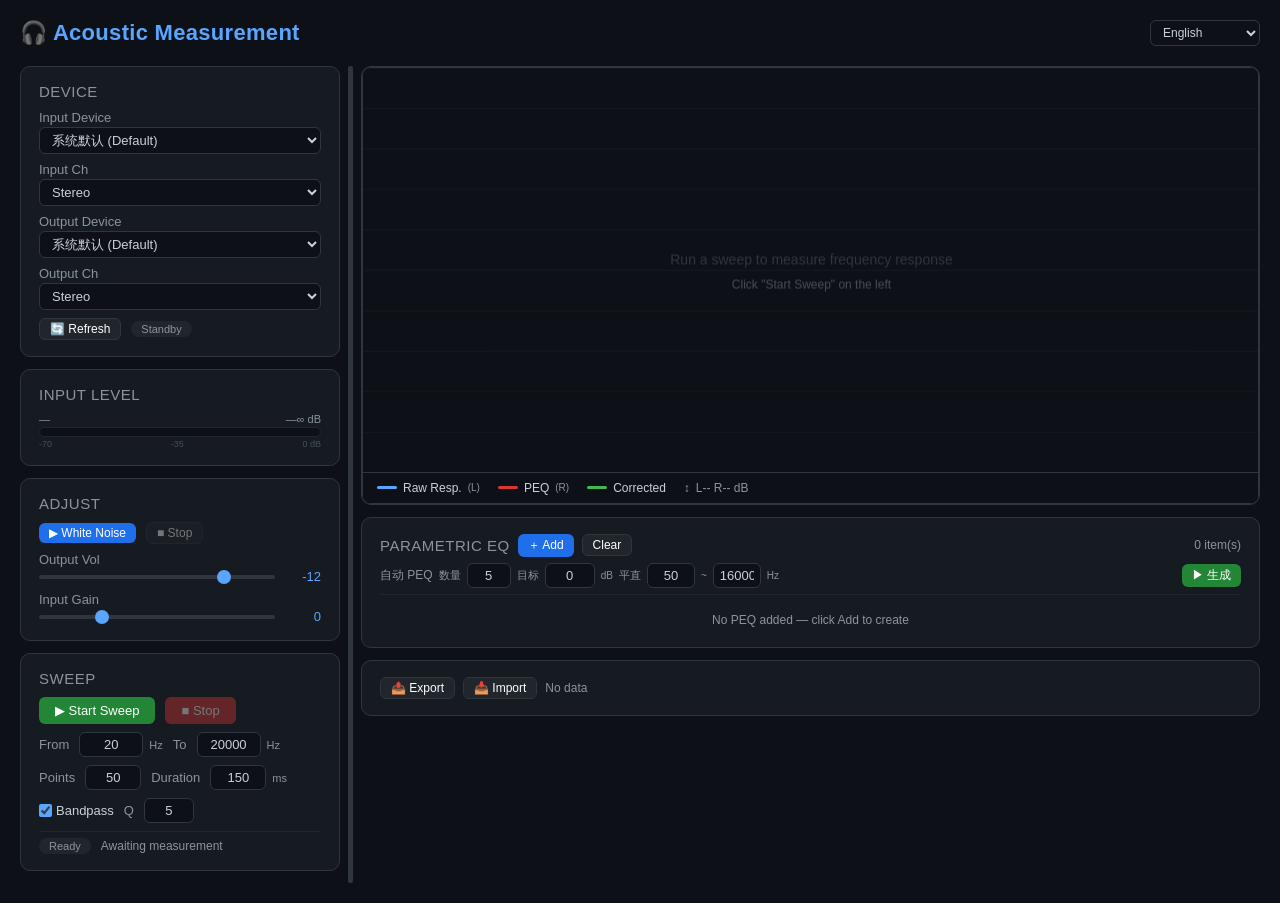
==== acoustic-measurement.html @ d0bc7426 "first commit" ====
<!DOCTYPE html>
<html lang="zh-CN">
<head>
<meta charset="UTF-8">
<meta name="viewport" content="width=device-width, initial-scale=1.0">
<title>Acoustic Measurement</title>
<style>
/* ===== Reset & Base ===== */
*, *::before, *::after { box-sizing: border-box; margin: 0; padding: 0; }
body {
  font-family: -apple-system, BlinkMacSystemFont, 'Segoe UI', Roboto, Helvetica, Arial, sans-serif;
  background: #0d1117;
  color: #c9d1d9;
  padding: 20px;
  min-height: 100vh;
}
h1 {
  font-size: 22px;
  font-weight: 600;
  margin: 0 auto 20px;
  max-width: 1400px;
  color: #58a6ff;
  letter-spacing: 0.3px;
}
h2 {
  font-size: 15px;
  font-weight: 500;
  margin-bottom: 10px;
  color: #8b949e;
  text-transform: uppercase;
  letter-spacing: 0.5px;
}
h3 {
  font-size: 13px;
  font-weight: 500;
  margin-bottom: 6px;
  color: #8b949e;
}
/* ===== Layout ===== */
.app-grid {
  display: flex;
  gap: 8px;
  max-width: 1400px;
  margin: 0 auto;
  align-items: flex-start;
}
.left-col {
  width: 320px;
  flex-shrink: 0;
}
.right-col {
  flex: 1;
  min-width: 0;
}
/* ===== Resizer ===== */
.resizer {
  width: 5px;
  cursor: col-resize;
  flex-shrink: 0;
  align-self: stretch;
  background: #30363d;
  border-radius: 2px;
  transition: background 0.15s;
}
.resizer:hover,
.resizer.resizing {
  background: #58a6ff;
}
@media (max-width: 900px) {
  .app-grid { flex-direction: column; }
  .left-col { width: auto !important; }
  .resizer { display: none; }
}
.panel {
  background: #161b22;
  border: 1px solid #30363d;
  border-radius: 10px;
  padding: 16px 18px;
  margin-bottom: 12px;
}
.panel-row {
  display: flex;
  gap: 10px;
  flex-wrap: wrap;
  align-items: center;
  margin-bottom: 8px;
}
.panel-row:last-child { margin-bottom: 0; }
/* ===== Form Controls ===== */
label {
  font-size: 13px;
  color: #8b949e;
  white-space: nowrap;
}
select, input[type="range"], input[type="number"] {
  background: #0d1117;
  border: 1px solid #30363d;
  border-radius: 6px;
  color: #c9d1d9;
  padding: 4px 8px;
  font-size: 13px;
}
select { min-width: 120px; }
select:focus { border-color: #58a6ff; outline: none; }
input[type="number"] {
  -moz-appearance: textfield;
  padding: 4px 6px;
  text-align: center;
  font-variant-numeric: tabular-nums;
}
input[type="number"]::-webkit-inner-spin-button,
input[type="number"]::-webkit-outer-spin-button {
  -webkit-appearance: none;
  margin: 0;
}
input[type="number"]:focus { border-color: #58a6ff; outline: none; }
input[type="range"] {
  -webkit-appearance: none;
  appearance: none;
  height: 4px;
  background: #30363d;
  border-radius: 2px;
  border: none;
  padding: 0;
  flex: 1;
  min-width: 80px;
}
input[type="range"]::-webkit-slider-thumb {
  -webkit-appearance: none;
  appearance: none;
  width: 14px;
  height: 14px;
  border-radius: 50%;
  background: #58a6ff;
  cursor: pointer;
}
input[type="range"]::-moz-range-thumb {
  width: 14px;
  height: 14px;
  border-radius: 50%;
  background: #58a6ff;
  cursor: pointer;
  border: none;
}
.range-value {
  font-size: 13px;
  color: #58a6ff;
  min-width: 36px;
  text-align: right;
  font-variant-numeric: tabular-nums;
}
.chk-label {
  display: flex;
  align-items: center;
  gap: 4px;
  font-size: 13px;
  cursor: pointer;
  color: #c9d1d9;
}
.chk-label input[type="checkbox"] {
  accent-color: #58a6ff;
}
/* ===== Buttons ===== */
.btn {
  border: none;
  border-radius: 6px;
  padding: 6px 16px;
  font-size: 13px;
  font-weight: 500;
  cursor: pointer;
  transition: background 0.15s, opacity 0.15s;
  color: #fff;
}
.btn:disabled { opacity: 0.4; cursor: not-allowed; }
.btn-primary { background: #238636; }
.btn-primary:hover:not(:disabled) { background: #2ea043; }
.btn-danger { background: #da3633; }
.btn-danger:hover:not(:disabled) { background: #f85149; }
.btn-accent { background: #1f6feb; }
.btn-accent:hover:not(:disabled) { background: #388bfd; }
.btn-secondary { background: #21262d; border: 1px solid #30363d; }
.btn-secondary:hover:not(:disabled) { background: #30363d; }
.btn-sm { padding: 3px 10px; font-size: 12px; }
/* ===== Progress ===== */
.progress-bar {
  height: 6px;
  background: #21262d;
  border-radius: 3px;
  overflow: hidden;
  margin: 6px 0;
}
.progress-fill {
  height: 100%;
  width: 0%;
  background: linear-gradient(90deg, #58a6ff, #1f6feb);
  transition: width 0.1s;
}
.progress-text {
  font-size: 12px;
  color: #8b949e;
  text-align: center;
}
/* ===== Canvas ===== */
.canvas-wrap {
  background: #0d1117;
  border: 1px solid #30363d;
  border-radius: 8px;
  overflow: hidden;
  position: relative;
}
.canvas-wrap canvas {
  display: block;
  width: 100%;
  height: auto;
  aspect-ratio: 2 / 1;
  cursor: crosshair;
}
.canvas-legend {
  display: flex;
  gap: 18px;
  padding: 8px 14px;
  flex-wrap: wrap;
  font-size: 12px;
  background: #0d1117;
  border-top: 1px solid #30363d;
}
.legend-item {
  display: flex;
  align-items: center;
  gap: 6px;
}
.legend-dot {
  width: 20px;
  height: 3px;
  border-radius: 2px;
}
/* ===== PEQ List ===== */
.peq-list { margin-top: 8px; }
.peq-item {
  display: grid;
  grid-template-columns: 1fr 1fr 1fr auto;
  gap: 6px;
  align-items: center;
  background: #0d1117;
  border: 1px solid #30363d;
  border-radius: 6px;
  padding: 8px 10px;
  margin-bottom: 6px;
}
.peq-item .peq-params {
  display: contents;
}
.peq-item .param-group {
  display: flex;
  align-items: center;
  gap: 4px;
}
.peq-item .param-group label {
  font-size: 11px;
  min-width: 14px;
}
.peq-item .param-group .range-value {
  font-size: 11px;
  min-width: 30px;
}
.peq-summary {
  font-size: 12px;
  color: #8b949e;
  text-align: center;
  padding: 10px 0 4px;
}
/* ===== Status ===== */
.status-badge {
  display: inline-block;
  padding: 2px 10px;
  border-radius: 10px;
  font-size: 11px;
  font-weight: 500;
}
.status-idle { background: #21262d; color: #8b949e; }
.status-active { background: #1f6feb33; color: #58a6ff; animation: pulse 1.5s infinite; }
.status-done { background: #23863633; color: #3fb950; }
.status-error { background: #da363333; color: #f85149; }
@keyframes pulse { 0%,100%{opacity:1;} 50%{opacity:0.5;} }
/* ===== Level Meter ===== */
.meter-track {
  height: 10px;
  background: #0d1117;
  border-radius: 5px;
  overflow: hidden;
  border: 1px solid #21262d;
  position: relative;
}
.meter-fill {
  height: 100%;
  border-radius: 4px;
  transition: width 0.06s ease;
  background: linear-gradient(90deg, #3fb950 0%, #d29922 55%, #da3633 85%, #f85149 100%);
}
/* ===== Left sidebar narrow ===== */
.narrow-input { max-width: 70px; }
.flex-col { display: flex; flex-direction: column; gap: 8px; }
.flex-row { display: flex; gap: 8px; flex-wrap: wrap; align-items: center; }
.grow { flex: 1; }
.mt-6 { margin-top: 6px; }
.mb-6 { margin-bottom: 6px; }
</style>
</head>
<body>

<div style="max-width:1400px;margin:0 auto 20px;display:flex;align-items:center;justify-content:space-between">
  <h1 style="margin:0">🎧 声学测量工具</h1>
  <select id="langSelect" style="min-width:110px;background:#0d1117;border:1px solid #30363d;border-radius:6px;color:#c9d1d9;padding:4px 8px;font-size:12px">
    <option value="zh">中文</option>
    <option value="en">English</option>
    <option value="fr">Français</option>
    <option value="es">Español</option>
    <option value="ru">Русский</option>
    <option value="de">Deutsch</option>
    <option value="ja">日本語</option>
    <option value="ko">한국어</option>
    <option value="pt">Português</option>
  </select>
</div>

<div class="app-grid">

<!-- ===== LEFT SIDEBAR ===== -->
<div class="left-col">

  <!-- 设备选择 -->
  <div class="panel" id="devicePanel">
    <h2>设备 / Device</h2>
    <div class="panel-row" style="flex-direction:column;align-items:stretch;gap:2px">
      <label>输入</label>
      <select id="inDevice" class="grow"></select>
    </div>
    <div class="panel-row" style="flex-direction:column;align-items:stretch;gap:2px">
      <label>输入声道</label>
      <select id="inChannel" style="width:100%">
        <option value="0">左 L</option>
        <option value="1">右 R</option>
        <option value="dual" selected>立体声</option>
      </select>
    </div>
    <div class="panel-row" style="flex-direction:column;align-items:stretch;gap:2px">
      <label>输出</label>
      <select id="outDevice" class="grow"></select>
    </div>
    <div class="panel-row" style="flex-direction:column;align-items:stretch;gap:2px">
      <label>输出声道</label>
      <select id="outChannel" style="width:100%">
        <option value="0">左 L</option>
        <option value="1">右 R</option>
        <option value="dual" selected>立体声</option>
      </select>
    </div>
    <div class="panel-row">
      <button id="refreshDevices" class="btn btn-secondary btn-sm">🔄 刷新设备</button>
      <span id="audioStatus" class="status-badge status-idle">待机</span>
    </div>
  </div>

  <!-- 输入电平（独立面板，全局可见） -->
  <div class="panel" id="levelPanel">
    <h2>输入电平 / Input Level</h2>
    <div class="panel-row" style="flex-direction:column;align-items:stretch;gap:2px">
      <div style="display:flex;justify-content:space-between;font-size:11px;color:#8b949e">
        <span id="levelLabel">—</span>
        <span id="levelDB">—∞ dB</span>
      </div>
      <div class="meter-track">
        <div class="meter-fill" id="meterFill" style="width:0%"></div>
      </div>
      <div style="display:flex;justify-content:space-between;font-size:9px;color:#484f58">
        <span>-70</span><span>-35</span><span>0 dB</span>
      </div>
    </div>
  </div>

  <!-- 调整 -->
  <div class="panel" id="adjustPanel">
    <h2>调整 / Adjust</h2>
    <div class="panel-row">
      <button id="playNoiseBtn" class="btn btn-accent btn-sm">▶ 白噪声</button>
      <button id="stopNoiseBtn" class="btn btn-secondary btn-sm" disabled>■ 停止</button>
    </div>
    <div class="panel-row" style="flex-direction:column;align-items:stretch;gap:2px">
      <label>输出音量</label>
      <div style="display:flex;gap:10px;align-items:center">
        <input type="range" id="outVolume" min="-60" max="0" value="-12" step="1" style="flex:1">
        <span id="outVolumeVal" class="range-value">-12</span>
      </div>
    </div>
    <div class="panel-row" style="flex-direction:column;align-items:stretch;gap:2px">
      <label>输入增益</label>
      <div style="display:flex;gap:10px;align-items:center">
        <input type="range" id="inGain" min="-12" max="36" value="0" step="1" style="flex:1">
        <span id="inGainVal" class="range-value">0</span>
      </div>
    </div>
  </div>

  <!-- 测试 -->
  <div class="panel" id="sweepPanel">
    <h2>测试 / Sweep</h2>
    <div class="panel-row">
      <button id="startSweepBtn" class="btn btn-primary">▶ 开始扫频</button>
      <button id="stopSweepBtn" class="btn btn-danger" disabled>■ 停止</button>
    </div>
    <div class="panel-row">
      <label>起始</label>
      <input type="number" id="sweepFreqLow" value="20" min="10" max="20000" style="width:64px">
      <span style="font-size:11px;color:#8b949e;margin-left:-4px">Hz</span>
      <label>终止</label>
      <input type="number" id="sweepFreqHigh" value="20000" min="20" max="24000" style="width:64px">
      <span style="font-size:11px;color:#8b949e;margin-left:-4px">Hz</span>
    </div>
    <div class="panel-row">
      <label>点数</label>
      <input type="number" id="sweepPoints" value="50" min="5" max="500" style="width:56px">
      <label>时长</label>
      <input type="number" id="pointDuration" value="150" min="20" max="1000" style="width:56px">
      <span style="font-size:11px;color:#8b949e;margin-left:-4px">ms</span>
    </div>
    <div class="panel-row">
      <label class="chk-label">
        <input type="checkbox" id="useFilter" checked>
        带通滤波
      </label>
      <label>Q</label>
      <input type="number" id="filterQ" value="5" min="0.5" max="20" step="0.5" style="width:50px">
    </div>
    <!-- 进度由下方状态栏显示 -->
    <div class="panel-row" style="margin-top:6px;padding-top:6px;border-top:1px solid #21262d">
      <span id="measureStatus" class="status-badge status-idle">就绪</span>
      <span style="font-size:12px;color:#8b949e" id="statusDetail">等待测量</span>
    </div>
  </div>
</div>

<div class="resizer" id="resizer"></div>

<!-- ===== RIGHT MAIN ===== -->
<div class="right-col">

  <!-- Canvas -->
  <div class="panel" style="padding:0;overflow:hidden">
    <div class="canvas-wrap">
      <canvas id="freqChart"></canvas>
      <div class="canvas-legend">
        <span class="legend-item"><span class="legend-dot" style="background:#58a6ff"></span> 原始频响 <span style="color:#8b949e;font-size:10px">(左轴)</span></span>
        <span class="legend-item"><span class="legend-dot" style="background:#da3633"></span> PEQ <span style="color:#8b949e;font-size:10px">(右轴)</span></span>
        <span class="legend-item"><span class="legend-dot" style="background:#3fb950"></span> 校正后</span>
        <span class="legend-item" style="color:#8b949e">↕ <span id="yRangeLabel">L-- R-- dB</span></span>
      </div>
    </div>
  </div>

  <!-- PEQ -->
  <div class="panel" id="peqPanel">
    <div class="flex-row">
      <h2 style="margin-bottom:0">Parametric EQ</h2>
      <button id="addPeqBtn" class="btn btn-accent btn-sm">＋ 添加</button>
      <button id="clearPeqBtn" class="btn btn-secondary btn-sm">清除</button>
      <span id="peqCount" style="font-size:12px;color:#8b949e;margin-left:auto">0 个</span>
    </div>
    <div class="panel-row" style="flex-wrap:nowrap;gap:6px;padding:6px 0;border-bottom:1px solid #21262d;margin-bottom:6px">
      <span style="font-size:12px;color:#8b949e;white-space:nowrap" data-i18n="autoPeqLabel">自动 PEQ</span>
      <label style="font-size:11px">数量</label>
      <input type="number" id="autoPeqCount" value="5" min="1" max="20" style="width:44px">
      <label style="font-size:11px">目标</label>
      <input type="number" id="autoPeqTarget" value="0" min="-20" max="0" step="0.5" style="width:50px">
      <span style="font-size:10px;color:#8b949e">dB</span>
      <label style="font-size:11px">平直</label>
      <input type="number" id="autoPeqFreqLow" value="50" min="10" max="20000" style="width:48px">
      <span style="font-size:10px;color:#8b949e">~</span>
      <input type="number" id="autoPeqFreqHigh" value="16000" min="20" max="24000" style="width:48px">
      <span style="font-size:10px;color:#8b949e">Hz</span>
      <button id="autoPeqBtn" class="btn btn-primary btn-sm" style="margin-left:auto">▶ 生成</button>
    </div>
    <div id="peqList" class="peq-list"></div>
    <div id="peqEmpty" class="peq-summary">尚未添加 PEQ — 点击「添加」创建</div>
  </div>

  <!-- 导入/导出 -->
  <div class="panel">
    <div class="flex-row">
      <button id="exportBtn" class="btn btn-secondary btn-sm">📤 导出数据</button>
      <button id="importBtn" class="btn btn-secondary btn-sm">📥 导入数据</button>
      <input type="file" id="importFile" accept=".json" style="display:none">
      <span style="font-size:12px;color:#8b949e" id="dataInfo">无测量数据</span>
    </div>
  </div>
</div>

</div>

<script>
// ========================================================================
//  多语言翻译
// ========================================================================
const LANGUAGES = ['zh','en','fr','es','ru','de','ja','ko','pt'];
const LOCALE_NAMES = { zh:'中文', en:'English', fr:'Français', es:'Español',
  ru:'Русский', de:'Deutsch', ja:'日本語', ko:'한국어', pt:'Português' };

const STR = {
  zh: {
    appTitle:'🎧 声学测量工具', device:'设备', input:'输入设备',
    output:'输出设备', inputCh:'输入声道', outputCh:'输出声道', chLeft:'左', chRight:'右',
    chDual:'立体声', refresh:'🔄 刷新设备', standby:'待机', micReady:'麦克风已就绪',
    micErr:'麦克风错误', micFail:'麦克风启动失败',
    level:'输入电平', adjust:'调整', noise:'▶ 白噪声',
    stop:'■ 停止', outVol:'输出音量', inGain:'输入增益',
    sweep:'测试', startSweep:'▶ 开始扫频', stopSweep:'■ 停止',
    from:'起始', to:'终止', points:'点数', dur:'时长', ms:'ms',
    filter:'带通滤波',
    ready:'就绪', waiting:'等待测量', preparing:'准备中…',
    measuring:'测量中', pointFmt:(c,t,f)=>`点 ${c}/${t}  ${f.toFixed(0)} Hz`,
    done:'完成', doneFmt:(n,lo,hi)=>`${n} 个频率点 · 范围 ${lo}–${hi} Hz`,
    error:'错误', stopped:'已停止', aborted:'测量被中止',
    failed:'失败', noData:'测量数据不足，请检查输入/输出设备和音量',
    dataInfo:(n,lo,hi,t)=>`数据: ${n} 点 · ${lo}–${hi} Hz · ${t}`,
    importOk:(n)=>`导入: ${n} 点`, importFail:'导入失败',
    noDataExport:'没有测量数据可以导出', invalidFile:'无效的数据文件',
    rawResp:'原始频响', peq:'PEQ', corrected:'校正后', leftAxis:'(左轴)', rightAxis:'(右轴)',
    peqTitle:'Parametric EQ', peqAdd:'＋ 添加', peqClear:'清除',
    peqEmpty:'尚未添加 PEQ — 点击「添加」创建',
    peqCount:(n)=>`${n} 个`,
    peqFreq:'频率', peqGain:'增益',
    noDataLabel:'无测量数据',
    exportBtn:'📤 导出数据', importBtn:'📥 导入数据',
    startAudioFirst:'请先启动音频再切换输出设备',
    outDevFail:'输出设备切换失败',
    defaultDev:'系统默认 (Default)',
    micLabel:(i)=>`麦克风 ${i}`, speakerLabel:(i)=>`扬声器 ${i}`,
    supportsOutTitle:'当前浏览器不支持切换输出设备（仅 Chrome 可用）',
    hz:'Hz', db:'dB',
    axisLeft:'频响 dB', axisRight:'PEQ dB',
    placeholder1:'执行扫频测量以获取频率响应', placeholder2:'点击左侧「开始扫频」按钮',
  },
  en: {
    appTitle:'🎧 Acoustic Measurement', device:'Device', input:'Input Device',
    output:'Output Device', inputCh:'Input Ch', outputCh:'Output Ch', chLeft:'Left', chRight:'Right',
    chDual:'Stereo', refresh:'🔄 Refresh', standby:'Standby', micReady:'Microphone ready',
    micErr:'Mic error', micFail:'Microphone failed',
    level:'Input Level', adjust:'Adjust', noise:'▶ White Noise',
    stop:'■ Stop', outVol:'Output Vol', inGain:'Input Gain',
    sweep:'Sweep', startSweep:'▶ Start Sweep', stopSweep:'■ Stop',
    from:'From', to:'To', points:'Points', dur:'Duration', ms:'ms',
    filter:'Bandpass',
    ready:'Ready', waiting:'Awaiting measurement', preparing:'Preparing…',
    measuring:'Measuring', pointFmt:(c,t,f)=>`Point ${c}/${t}  ${f.toFixed(0)} Hz`,
    done:'Done', doneFmt:(n,lo,hi)=>`${n} points · ${lo}–${hi} Hz`,
    error:'Error', stopped:'Stopped', aborted:'Measurement aborted',
    failed:'Failed', noData:'Insufficient data — check I/O devices and volume',
    dataInfo:(n,lo,hi,t)=>`Data: ${n} pts · ${lo}–${hi} Hz · ${t}`,
    importOk:(n)=>`Imported: ${n} pts`, importFail:'Import failed',
    noDataExport:'No measurement data to export', invalidFile:'Invalid data file',
    rawResp:'Raw Resp.', peq:'PEQ', corrected:'Corrected', leftAxis:'(L)', rightAxis:'(R)',
    peqTitle:'Parametric EQ', peqAdd:'＋ Add', peqClear:'Clear',
    peqEmpty:'No PEQ added — click Add to create',
    peqCount:(n)=>`${n} item(s)`,
    peqFreq:'Freq.', peqGain:'Gain',
    noDataLabel:'No data',
    exportBtn:'📤 Export', importBtn:'📥 Import',
    startAudioFirst:'Start audio first before switching output device',
    outDevFail:'Output device switch failed',
    defaultDev:'System Default',
    micLabel:(i)=>`Mic ${i}`, speakerLabel:(i)=>`Speaker ${i}`,
    supportsOutTitle:'Output device switching unsupported (Chrome only)',
    hz:'Hz', db:'dB',
    axisLeft:'Resp. dB', axisRight:'PEQ dB',
    placeholder1:'Run a sweep to measure frequency response', placeholder2:'Click "Start Sweep" on the left',
  },
  fr: {
    appTitle:'🎧 Mesure Acoustique', device:'Périphérique', input:'Périphérique d\'entrée',
    output:'Périphérique de sortie', inputCh:'Canal Entrée', outputCh:'Canal Sortie',
    chLeft:'Gauche', chRight:'Droit', chDual:'Stéréo',
    refresh:'🔄 Actualiser', standby:'Veille', micReady:'Micro prêt',
    micErr:'Erreur micro', micFail:'Échec micro',
    level:'Niveau Entrée', adjust:'Ajuster', noise:'▶ Bruit Blanc',
    stop:'■ Stop', outVol:'Vol. Sortie', inGain:'Gain Entrée',
    sweep:'Balayage', startSweep:'▶ Démarrer', stopSweep:'■ Stop',
    from:'Début', to:'Fin', points:'Points', dur:'Durée', ms:'ms',
    filter:'Passe-bande',
    ready:'Prêt', waiting:'En attente', preparing:'Préparation…',
    measuring:'Mesure', pointFmt:(c,t,f)=>`Point ${c}/${t}  ${f.toFixed(0)} Hz`,
    done:'Terminé', doneFmt:(n,lo,hi)=>`${n} points · ${lo}–${hi} Hz`,
    error:'Erreur', stopped:'Arrêté', aborted:'Mesure interrompue',
    failed:'Échec', noData:'Données insuffisantes',
    dataInfo:(n,lo,hi,t)=>`Données: ${n} pts · ${lo}–${hi} Hz · ${t}`,
    importOk:(n)=>`Importé: ${n} pts`, importFail:'Échec import',
    noDataExport:'Aucune donnée', invalidFile:'Fichier invalide',
    rawResp:'Réponse Brute', peq:'PEQ', corrected:'Corrigé', leftAxis:'(G)', rightAxis:'(D)',
    peqTitle:'PEQ', peqAdd:'＋ Ajouter', peqClear:'Effacer',
    peqEmpty:'Aucun PEQ — cliquez Ajouter',
    peqCount:(n)=>`${n}`, peqFreq:'Fréq.', peqGain:'Gain',
    noDataLabel:'Aucune donnée',
    exportBtn:'📤 Exporter', importBtn:'📥 Importer',
    startAudioFirst:'Démarrez l\'audio d\'abord',
    outDevFail:'Échec changement sortie',
    defaultDev:'Défaut Système',
    micLabel:(i)=>`Micro ${i}`, speakerLabel:(i)=>`HP ${i}`,
    supportsOutTitle:'Non supporté (Chrome uniquement)',
    hz:'Hz', db:'dB',
    axisLeft:'Réponse dB', axisRight:'PEQ dB',
    placeholder1:'Effectuez un balayage pour mesurer la réponse en fréquence',
    placeholder2:'Cliquez sur «Démarrer» à gauche',
  },
  es: {
    appTitle:'🎧 Medición Acústica', device:'Dispositivo', input:'Dispositivo de entrada',
    output:'Dispositivo de salida', inputCh:'Canal Entrada', outputCh:'Canal Salida',
    chLeft:'Izquierdo', chRight:'Derecho', chDual:'Estéreo',
    refresh:'🔄 Refrescar', standby:'Espera', micReady:'Micrófono listo',
    micErr:'Error mic.', micFail:'Fallo micrófono',
    level:'Nivel Entrada', adjust:'Ajustar', noise:'▶ Ruido Blanco',
    stop:'■ Parar', outVol:'Vol. Salida', inGain:'Gan. Entrada',
    sweep:'Barrido', startSweep:'▶ Iniciar', stopSweep:'■ Parar',
    from:'Inicio', to:'Fin', points:'Puntos', dur:'Duración', ms:'ms',
    filter:'Paso-banda',
    ready:'Listo', waiting:'Esperando', preparing:'Preparando…',
    measuring:'Midiendo', pointFmt:(c,t,f)=>`Punto ${c}/${t}  ${f.toFixed(0)} Hz`,
    done:'Completado', doneFmt:(n,lo,hi)=>`${n} puntos · ${lo}–${hi} Hz`,
    error:'Error', stopped:'Detenido', aborted:'Medición cancelada',
    failed:'Fallado', noData:'Datos insuficientes',
    dataInfo:(n,lo,hi,t)=>`Datos: ${n} pts · ${lo}–${hi} Hz · ${t}`,
    importOk:(n)=>`Importado: ${n} pts`, importFail:'Fallo importación',
    noDataExport:'Sin datos', invalidFile:'Archivo inválido',
    rawResp:'Resp. Original', peq:'PEQ', corrected:'Corregido', leftAxis:'(I)', rightAxis:'(D)',
    peqTitle:'PEQ', peqAdd:'＋ Añadir', peqClear:'Limpiar',
    peqEmpty:'Sin PEQ — pulse Añadir',
    peqCount:(n)=>`${n}`, peqFreq:'Frec.', peqGain:'Gan.',
    noDataLabel:'Sin datos',
    exportBtn:'📤 Exportar', importBtn:'📥 Importar',
    startAudioFirst:'Inicie audio primero',
    outDevFail:'Fallo cambio salida',
    defaultDev:'Defecto Sistema',
    micLabel:(i)=>`Mic ${i}`, speakerLabel:(i)=>`Altavoz ${i}`,
    supportsOutTitle:'No soportado (solo Chrome)',
    hz:'Hz', db:'dB',
    axisLeft:'Resp. dB', axisRight:'PEQ dB',
    placeholder1:'Realice un barrido para medir la respuesta de frecuencia',
    placeholder2:'Haga clic en «Iniciar» a la izquierda',
  },
  ru: {
    appTitle:'🎧 Акустические Измерения', device:'Устройство', input:'Устройство входа',
    output:'Устройство выхода', inputCh:'Канал входа', outputCh:'Канал выхода',
    chLeft:'Левый', chRight:'Правый', chDual:'Стерео',
    refresh:'🔄 Обновить', standby:'Ожидание', micReady:'Микрофон готов',
    micErr:'Ошибка микрофона', micFail:'Не удалось запустить микрофон',
    level:'Уровень входа', adjust:'Настройка', noise:'▶ Белый шум',
    stop:'■ Стоп', outVol:'Громкость', inGain:'Усиление входа',
    sweep:'Свип', startSweep:'▶ Старт', stopSweep:'■ Стоп',
    from:'От', to:'До', points:'Точки', dur:'Длит.', ms:'мс',
    filter:'Полосовой',
    ready:'Готов', waiting:'Ожидание', preparing:'Подготовка…',
    measuring:'Измерение', pointFmt:(c,t,f)=>`Точка ${c}/${t}  ${f.toFixed(0)} Гц`,
    done:'Готово', doneFmt:(n,lo,hi)=>`${n} точек · ${lo}–${hi} Гц`,
    error:'Ошибка', stopped:'Остановлено', aborted:'Измерение прервано',
    failed:'Сбой', noData:'Недостаточно данных',
    dataInfo:(n,lo,hi,t)=>`Данные: ${n} т. · ${lo}–${hi} Гц · ${t}`,
    importOk:(n)=>`Импорт: ${n} т.`, importFail:'Ошибка импорта',
    noDataExport:'Нет данных', invalidFile:'Неверный файл',
    rawResp:'Исходный', peq:'PEQ', corrected:'Скоррект.', leftAxis:'(Л)', rightAxis:'(П)',
    peqTitle:'PEQ', peqAdd:'＋ Добавить', peqClear:'Очистить',
    peqEmpty:'Нет PEQ — нажмите Добавить',
    peqCount:(n)=>`${n}`, peqFreq:'Частота', peqGain:'Усил.',
    noDataLabel:'Нет данных',
    exportBtn:'📤 Экспорт', importBtn:'📥 Импорт',
    startAudioFirst:'Сначала запустите аудио',
    outDevFail:'Ошибка переключения',
    defaultDev:'Системный',
    micLabel:(i)=>`Мик ${i}`, speakerLabel:(i)=>`Дин ${i}`,
    supportsOutTitle:'Не поддерживается (только Chrome)',
    hz:'Гц', db:'дБ',
    axisLeft:'Отклик дБ', axisRight:'PEQ дБ',
    placeholder1:'Выполните свип-измерение для получения АЧХ',
    placeholder2:'Нажмите «Старт» слева',
  },
  de: {
    appTitle:'🎧 Akustische Messung', device:'Gerät', input:'Eingangsgerät',
    output:'Ausgangsgerät', inputCh:'Eingangskanal', outputCh:'Ausgangskanal',
    chLeft:'Links', chRight:'Rechts', chDual:'Stereo',
    refresh:'🔄 Aktualisieren', standby:'Bereit', micReady:'Mikrofon bereit',
    micErr:'Mikrofonfehler', micFail:'Mikrofonfehler',
    level:'Eingangspegel', adjust:'Einstellen', noise:'▶ Weißes Rauschen',
    stop:'■ Stop', outVol:'Ausgabelautst.', inGain:'Eingangsverst.',
    sweep:'Sweep', startSweep:'▶ Start', stopSweep:'■ Stop',
    from:'Von', to:'Bis', points:'Punkte', dur:'Dauer', ms:'ms',
    filter:'Bandpass',
    ready:'Bereit', waiting:'Warten', preparing:'Vorbereiten…',
    measuring:'Messen', pointFmt:(c,t,f)=>`Punkt ${c}/${t}  ${f.toFixed(0)} Hz`,
    done:'Fertig', doneFmt:(n,lo,hi)=>`${n} Punkte · ${lo}–${hi} Hz`,
    error:'Fehler', stopped:'Gestoppt', aborted:'Abbruch',
    failed:'Fehlgeschlagen', noData:'Unzureichende Daten',
    dataInfo:(n,lo,hi,t)=>`Daten: ${n} Pkt. · ${lo}–${hi} Hz · ${t}`,
    importOk:(n)=>`Importiert: ${n} Pkt.`, importFail:'Importfehler',
    noDataExport:'Keine Daten', invalidFile:'Ungültige Datei',
    rawResp:'Original', peq:'PEQ', corrected:'Korrigiert', leftAxis:'(L)', rightAxis:'(R)',
    peqTitle:'PEQ', peqAdd:'＋ Hinzufügen', peqClear:'Löschen',
    peqEmpty:'Kein PEQ — klicken Sie Hinzufügen',
    peqCount:(n)=>`${n}`, peqFreq:'Freq.', peqGain:'Gain',
    noDataLabel:'Keine Daten',
    exportBtn:'📤 Exportieren', importBtn:'📥 Importieren',
    startAudioFirst:'Starten Sie zuerst Audio',
    outDevFail:'Ausgangswechsel fehlgeschlagen',
    defaultDev:'Standard',
    micLabel:(i)=>`Mik ${i}`, speakerLabel:(i)=>`Laut ${i}`,
    supportsOutTitle:'Nicht unterstützt (nur Chrome)',
    hz:'Hz', db:'dB',
    axisLeft:'Antwort dB', axisRight:'PEQ dB',
    placeholder1:'Führen Sie einen Sweep durch, um den Frequenzgang zu messen',
    placeholder2:'Klicken Sie links auf «Start»',
  },
  ja: {
    appTitle:'🎧 音響測定', device:'デバイス', input:'入力デバイス',
    output:'出力デバイス', inputCh:'入力チャンネル', outputCh:'出力チャンネル',
    chLeft:'左', chRight:'右', chDual:'ステレオ',
    refresh:'🔄 更新', standby:'待機', micReady:'マイク準備完了',
    micErr:'マイクエラー', micFail:'マイク起動失敗',
    level:'入力レベル', adjust:'調整', noise:'▶ ホワイトノイズ',
    stop:'■ 停止', outVol:'出力音量', inGain:'入力ゲイン',
    sweep:'スイープ', startSweep:'▶ 開始', stopSweep:'■ 停止',
    from:'開始', to:'終了', points:'点数', dur:'時間', ms:'ms',
    filter:'帯域通過',
    ready:'準備完了', waiting:'待機中', preparing:'準備中…',
    measuring:'測定中', pointFmt:(c,t,f)=>`点 ${c}/${t}  ${f.toFixed(0)} Hz`,
    done:'完了', doneFmt:(n,lo,hi)=>`${n} 点 · ${lo}–${hi} Hz`,
    error:'エラー', stopped:'停止', aborted:'測定中断',
    failed:'失敗', noData:'データ不足',
    dataInfo:(n,lo,hi,t)=>`データ: ${n} 点 · ${lo}–${hi} Hz · ${t}`,
    importOk:(n)=>`インポート: ${n} 点`, importFail:'インポート失敗',
    noDataExport:'データなし', invalidFile:'無効なファイル',
    rawResp:'元の応答', peq:'PEQ', corrected:'補正後', leftAxis:'(左)', rightAxis:'(右)',
    peqTitle:'PEQ', peqAdd:'＋ 追加', peqClear:'クリア',
    peqEmpty:'PEQ なし — 「追加」をクリック',
    peqCount:(n)=>`${n}`, peqFreq:'周波数', peqGain:'ゲイン',
    noDataLabel:'データなし',
    exportBtn:'📤 エクスポート', importBtn:'📥 インポート',
    startAudioFirst:'先にオーディオを起動してください',
    outDevFail:'出力デバイス切替失敗',
    defaultDev:'システムデフォルト',
    micLabel:(i)=>`マイク ${i}`, speakerLabel:(i)=>`スピーカー ${i}`,
    supportsOutTitle:'非対応（Chromeのみ）',
    hz:'Hz', db:'dB',
    axisLeft:'応答 dB', axisRight:'PEQ dB',
    placeholder1:'スイープ測定を実行して周波数特性を取得',
    placeholder2:'左側の「開始」をクリック',
  },
  ko: {
    appTitle:'🎧 음향 측정', device:'장치', input:'입력 장치',
    output:'출력 장치', inputCh:'입력 채널', outputCh:'출력 채널',
    chLeft:'좌', chRight:'우', chDual:'스테레오',
    refresh:'🔄 새로고침', standby:'대기', micReady:'마이크 준비 완료',
    micErr:'마이크 오류', micFail:'마이크 시작 실패',
    level:'입력 레벨', adjust:'조정', noise:'▶ 백색 잡음',
    stop:'■ 정지', outVol:'출력 볼륨', inGain:'입력 게인',
    sweep:'스위프', startSweep:'▶ 시작', stopSweep:'■ 정지',
    from:'시작', to:'종료', points:'포인트', dur:'시간', ms:'ms',
    filter:'대역 통과',
    ready:'준비', waiting:'대기 중', preparing:'준비 중…',
    measuring:'측정 중', pointFmt:(c,t,f)=>`포인트 ${c}/${t}  ${f.toFixed(0)} Hz`,
    done:'완료', doneFmt:(n,lo,hi)=>`${n} 포인트 · ${lo}–${hi} Hz`,
    error:'오류', stopped:'중지', aborted:'측정 중단',
    failed:'실패', noData:'데이터 부족',
    dataInfo:(n,lo,hi,t)=>`데이터: ${n} 포인트 · ${lo}–${hi} Hz · ${t}`,
    importOk:(n)=>`가져오기: ${n} 포인트`, importFail:'가져오기 실패',
    noDataExport:'내보낼 데이터 없음', invalidFile:'잘못된 파일',
    rawResp:'원래 응답', peq:'PEQ', corrected:'보정됨', leftAxis:'(좌)', rightAxis:'(우)',
    peqTitle:'PEQ', peqAdd:'＋ 추가', peqClear:'지우기',
    peqEmpty:'PEQ 없음 — 추가를 클릭하세요',
    peqCount:(n)=>`${n}`, peqFreq:'주파수', peqGain:'게인',
    noDataLabel:'데이터 없음',
    exportBtn:'📤 내보내기', importBtn:'📥 가져오기',
    startAudioFirst:'오디오를 먼저 시작하세요',
    outDevFail:'출력 장치 전환 실패',
    defaultDev:'시스템 기본값',
    micLabel:(i)=>`마이크 ${i}`, speakerLabel:(i)=>`스피커 ${i}`,
    supportsOutTitle:'지원되지 않음 (Chrome만 가능)',
    hz:'Hz', db:'dB',
    axisLeft:'응답 dB', axisRight:'PEQ dB',
    placeholder1:'스위프 측정을 실행하여 주파수 응답을 얻으세요',
    placeholder2:'왼쪽의 「시작」을 클릭하세요',
  },
  pt: {
    appTitle:'🎧 Medição Acústica', device:'Dispositivo', input:'Dispositivo de entrada',
    output:'Dispositivo de saída', inputCh:'Canal Entrada', outputCh:'Canal Saída',
    chLeft:'Esquerdo', chRight:'Direito', chDual:'Estéreo',
    refresh:'🔄 Atualizar', standby:'Espera', micReady:'Microfone pronto',
    micErr:'Erro microfone', micFail:'Falha no microfone',
    level:'Nível Entrada', adjust:'Ajustar', noise:'▶ Ruído Branco',
    stop:'■ Parar', outVol:'Vol. Saída', inGain:'Ganho Entrada',
    sweep:'Varredura', startSweep:'▶ Iniciar', stopSweep:'■ Parar',
    from:'Início', to:'Fim', points:'Pontos', dur:'Duração', ms:'ms',
    filter:'Passa-banda',
    ready:'Pronto', waiting:'Aguardando', preparing:'Preparando…',
    measuring:'Medindo', pointFmt:(c,t,f)=>`Ponto ${c}/${t}  ${f.toFixed(0)} Hz`,
    done:'Concluído', doneFmt:(n,lo,hi)=>`${n} pontos · ${lo}–${hi} Hz`,
    error:'Erro', stopped:'Parado', aborted:'Medição cancelada',
    failed:'Falhou', noData:'Dados insuficientes',
    dataInfo:(n,lo,hi,t)=>`Dados: ${n} pts · ${lo}–${hi} Hz · ${t}`,
    importOk:(n)=>`Importado: ${n} pts`, importFail:'Falha na importação',
    noDataExport:'Sem dados', invalidFile:'Arquivo inválido',
    rawResp:'Resp. Original', peq:'PEQ', corrected:'Corrigido', leftAxis:'(E)', rightAxis:'(D)',
    peqTitle:'PEQ', peqAdd:'＋ Adicionar', peqClear:'Limpar',
    peqEmpty:'Sem PEQ — clique Adicionar',
    peqCount:(n)=>`${n}`, peqFreq:'Freq.', peqGain:'Ganho',
    noDataLabel:'Sem dados',
    exportBtn:'📤 Exportar', importBtn:'📥 Importar',
    startAudioFirst:'Inicie o áudio primeiro',
    outDevFail:'Falha ao trocar saída',
    defaultDev:'Padrão Sistema',
    micLabel:(i)=>`Mic ${i}`, speakerLabel:(i)=>`Alto-falante ${i}`,
    supportsOutTitle:'Não suportado (apenas Chrome)',
    hz:'Hz', db:'dB',
    axisLeft:'Resp. dB', axisRight:'PEQ dB',
    placeholder1:'Execute uma varredura para medir a resposta de frequência',
    placeholder2:'Clique em «Iniciar» à esquerda',
  },
};

let _lang = 'zh';
function tr(key) { return STR[_lang] && STR[_lang][key] !== undefined ? STR[_lang][key] : (STR.en[key] || key); }
function trf(key, ...args) { const v = tr(key); return typeof v === 'function' ? v(...args) : v; }

function applyLanguage(lang) {
  _lang = lang;
  document.documentElement.lang = lang;
  const t = STR[lang] || STR.en;
  const _ = (el) => { try { return document.querySelector(el); } catch(e) { return null; } };
  const __ = (el) => { try { return document.querySelectorAll(el); } catch(e) { return []; } };
  const safe = (fn) => { try { fn(); } catch(e) { console.warn('i18n:', e); } };

  safe(() => document.querySelector('h1').textContent = t.appTitle);
  safe(() => _('#devicePanel h2').textContent = t.device);
  safe(() => _('#levelPanel h2').textContent = t.level);
  safe(() => _('#adjustPanel h2').textContent = t.adjust);
  safe(() => _('#sweepPanel h2').textContent = t.sweep);

  // 设备面板
  safe(() => _('#devicePanel .panel-row:nth-child(2) label').textContent = t.input);
  safe(() => _('#devicePanel .panel-row:nth-child(3) label').textContent = t.inputCh);
  safe(() => _('#devicePanel .panel-row:nth-child(4) label').textContent = t.output);
  safe(() => _('#devicePanel .panel-row:nth-child(5) label').textContent = t.outputCh);

  safe(() => { rebuildChannelOptions('inChannel', t); });
  safe(() => { rebuildChannelOptions('outChannel', t); });
  safe(() => { $refreshDevices.textContent = t.refresh; });
  safe(() => { $audioStatus.textContent = t.standby; });

  // 调整面板
  safe(() => { $playNoise.textContent = t.noise; });
  safe(() => { $stopNoise.textContent = t.stop; });
  safe(() => _('#adjustPanel .panel-row:nth-child(3) label').textContent = t.outVol);
  safe(() => _('#adjustPanel .panel-row:nth-child(4) label').textContent = t.inGain);

  // 测试面板
  safe(() => { $startSweep.textContent = t.startSweep; });
  safe(() => { $stopSweep.textContent = t.stopSweep; });
  safe(() => {
    const sw = _('#sweepPanel');
    if (!sw) return;
    const ll = sw.querySelectorAll('.panel-row label');
    if (ll[0]) ll[0].textContent = t.from;
    if (ll[1]) ll[1].textContent = t.to;
    if (ll[2]) ll[2].textContent = t.points;
    if (ll[3]) ll[3].textContent = t.dur;
    // ll[4] 是 chk-label（含 checkbox），安全替换文本
    if (ll[4]) {
      const cb = ll[4].querySelector('input[type="checkbox"]');
      ll[4].textContent = '';
      if (cb) ll[4].appendChild(cb);
      ll[4].append(t.filter);
    }
    if (ll[5]) ll[5].textContent = 'Q';
  });
  // 单位
  safe(() => {
    const spans = __('#sweepPanel span[style*="font-size:11px"]');
    if (spans[0]) spans[0].textContent = t.hz;
    if (spans[1]) spans[1].textContent = t.hz;
    if (spans[2]) spans[2].textContent = t.ms;
  });

  // 状态
  safe(() => {
    if (!audio._sweepRunning && !audio._noiseSource) {
      setStatus('idle', t.ready, t.waiting);
    }
  });

  // 图例
  safe(() => {
    const items = __('.legend-item');
    if (items.length >= 4) {
      // 第0项：原始频响 + (左轴)
      const c0 = items[0].childNodes;
      for (const n of c0) if (n.nodeType === 3) { n.textContent = t.rawResp + ' '; break; }
      const la = items[0].querySelector('span[style*="color:#8b949e"]');
      if (la) la.textContent = t.leftAxis;
      // 第1项：PEQ + (右轴)
      const c1 = items[1].childNodes;
      for (const n of c1) if (n.nodeType === 3) { n.textContent = t.peq + ' '; break; }
      const ra = items[1].querySelector('span[style*="color:#8b949e"]');
      if (ra) ra.textContent = t.rightAxis;
      // 第2项：校正后
      const c2 = items[2].childNodes;
      for (const n of c2) if (n.nodeType === 3) { n.textContent = t.corrected; break; }
    }
  });

  // PEQ 面板
  safe(() => { const el = _('#peqPanel h2'); if (el) el.textContent = t.peqTitle; });
  safe(() => { $addPeqBtn.textContent = t.peqAdd; });
  safe(() => { $clearPeqBtn.textContent = t.peqClear; });
  safe(() => { $peqEmpty.textContent = t.peqEmpty; });

  // 导入导出
  safe(() => { $exportBtn.textContent = t.exportBtn; });
  safe(() => { $importBtn.textContent = t.importBtn; });
  safe(() => {
    if (freqData && freqData.length > 0) {
      const lo = Math.round(freqData[0].freq);
      const hi = Math.round(freqData[freqData.length-1].freq);
      $dataInfo.textContent = trf('dataInfo', freqData.length, lo, hi, new Date().toLocaleTimeString());
    } else {
      $dataInfo.textContent = t.noDataLabel;
    }
  });

  safe(() => { renderPEQList(); });
  safe(() => { chart.draw(); });
}

function rebuildChannelOptions(selectId, t) {
  const sel = document.getElementById(selectId);
  const val = sel.value;
  sel.innerHTML =
    `<option value="0">${t.chLeft}</option>` +
    `<option value="1">${t.chRight}</option>` +
    `<option value="dual" selected>${t.chDual}</option>`;
  sel.value = val;
}

function detectBrowserLang() {
  const navLang = (navigator.language || navigator.userLanguage || 'en').slice(0,2).toLowerCase();
  return LANGUAGES.includes(navLang) ? navLang : 'en';
}

// ========================================================================
//  AudioEngine — 管理 Web Audio 上下文、设备、节点
// ========================================================================
class AudioEngine {
  constructor() {
    this.ctx = null;
    this.micStream = null;
    this.micSource = null;
    this.micGain = null;
    this.micAnalyser = null;
    this.masterGain = null;
    this.masterAnalyser = null;
    this._running = false;
    this._noiseSource = null;
    this._noiseGain = null;
    this._sweepOsc = null;
    this._sweepGain = null;
    this._sweepRunning = false;
    this._onAudioData = null; // callback (buffer) when mic data arrives
    this._scriptNode = null;
    this._inputBuffers = [];
    this._isRecording = false;
    this._micPanner = null;
    this.channelSplitter = null;
    this.channelGainL = null;
    this.channelGainR = null;
    this.channelMerger = null;
  }

  async init() {
    if (this.ctx && this.ctx.state !== 'closed') return;
    this.ctx = new (window.AudioContext || window.webkitAudioContext)();
    this.masterGain = this.ctx.createGain();
    this.masterGain.gain.value = 1;
    this.masterAnalyser = this.ctx.createAnalyser();
    this.masterAnalyser.fftSize = 1024;
    // 声道控制：splitter → gainL/gainR → merger
    this.channelSplitter = this.ctx.createChannelSplitter(2);
    this.channelGainL = this.ctx.createGain();
    this.channelGainR = this.ctx.createGain();
    this.channelMerger = this.ctx.createChannelMerger(2);
    this.channelGainL.gain.value = 1;
    this.channelGainR.gain.value = 1;
    this.masterGain.connect(this.channelSplitter);
    this.channelSplitter.connect(this.channelGainL, 0, 0);
    this.channelSplitter.connect(this.channelGainR, 1, 0);
    this.channelGainL.connect(this.channelMerger, 0, 0);
    this.channelGainR.connect(this.channelMerger, 0, 1);
    this.channelMerger.connect(this.masterAnalyser);
    this.masterAnalyser.connect(this.ctx.destination);
    // Default out vol
    this.setOutVolume(-12);
    // Input chain (built after mic starts)
  }

  async startMic(deviceId) {
    if (this.micStream) {
      this.stopMic();
    }
    const constraints = {
      audio: {
        deviceId: deviceId ? { exact: deviceId } : undefined,
        echoCancellation: false,
        noiseSuppression: false,
        autoGainControl: false,
      }
    };
    this.micStream = await navigator.mediaDevices.getUserMedia(constraints);
    this.micSource = this.ctx.createMediaStreamSource(this.micStream);
    this.micGain = this.ctx.createGain();
    this.micGain.gain.value = 1; // 0dB
    this.micAnalyser = this.ctx.createAnalyser();
    this.micAnalyser.fftSize = 2048;
    this.micSource.connect(this.micGain);
    this.micGain.connect(this.micAnalyser);
    // Don't connect mic to destination (no feedback)
    return true;
  }

  stopMic() {
    if (this.micStream) {
      this.micStream.getTracks().forEach(t => t.stop());
      this.micStream = null;
    }
    this.micSource = null;
    this.micGain = null;
    this.micAnalyser = null;
    this._inputBuffers = [];
    this._isRecording = false;
  }

  setOutVolume(dB) {
    if (!this.masterGain) return;
    const gain = Math.pow(10, dB / 20);
    this.masterGain.gain.value = gain;
  }

  setInGain(dB) {
    if (!this.micGain) return;
    const gain = Math.pow(10, dB / 20);
    this.micGain.gain.value = gain;
  }

  /** 设置输出声道：'0'=左, '1'=右, 'dual'=立体声 */
  setOutputChannel(mode) {
    if (!this.channelGainL) return;
    if (mode === '0') {
      this.channelGainL.gain.value = 1;
      this.channelGainR.gain.value = 0;
    } else if (mode === '1') {
      this.channelGainL.gain.value = 0;
      this.channelGainR.gain.value = 1;
    } else {
      this.channelGainL.gain.value = 1;
      this.channelGainR.gain.value = 1;
    }
  }

  /** 切换输出设备（仅 Chrome setSinkId 支持） */
  async setOutputDevice(deviceId) {
    if (!this.ctx || typeof this.ctx.setSinkId !== 'function') return false;
    try {
      await this.ctx.setSinkId(deviceId);
      return true;
    } catch (e) {
      console.warn('输出设备切换失败:', e);
      return false;
    }
  }

  /** 静态检测当前浏览器是否支持输出设备切换 */
  static supportsOutputSwitch() {
    return typeof AudioContext !== 'undefined' &&
      typeof AudioContext.prototype.setSinkId === 'function';
  }

  // ---- 白噪声 ----
  startNoise(volumeDB = -12) {
    if (!this.ctx || !this.masterGain) return;
    this.stopNoise();
    const bufferSize = this.ctx.sampleRate * 2;
    const buffer = this.ctx.createBuffer(2, bufferSize, this.ctx.sampleRate);
    for (let ch = 0; ch < 2; ch++) {
      const data = buffer.getChannelData(ch);
      for (let i = 0; i < bufferSize; i++) {
        data[i] = (Math.random() * 2 - 1);
      }
    }
    this._noiseSource = this.ctx.createBufferSource();
    this._noiseSource.buffer = buffer;
    this._noiseSource.loop = true;
    this._noiseGain = this.ctx.createGain();
    this._noiseGain.gain.value = Math.pow(10, volumeDB / 20);
    this._noiseSource.connect(this._noiseGain);
    this._noiseGain.connect(this.masterGain);
    this._noiseSource.start();
  }

  stopNoise() {
    if (this._noiseSource) {
      try { this._noiseSource.stop(); } catch(e) {}
      this._noiseSource = null;
    }
    this._noiseGain = null;
  }

  // ---- 扫频测量 ----
  async runSweepMeasure(freqLow, freqHigh, numPoints, pointDurMs, onProgress, onDone, onError, outChan, inChan, useFilter, filterQ) {
    if (!this.ctx || !this.micGain) {
      onError('请先选择输入设备并启动麦克风');
      return;
    }
    if (this._sweepRunning) return;
    this._sweepRunning = true;
    this._inputBuffers = [];
    this._isRecording = true;

    const sampleRate = this.ctx.sampleRate;
    const freqs = [];
    const logLow = Math.log(freqLow);
    const logHigh = Math.log(freqHigh);
    for (let i = 0; i < numPoints; i++) {
      const f = Math.exp(logLow + (logHigh - logLow) * i / (numPoints - 1));
      freqs.push(f);
    }

    const results = [];

    // Setup ScriptProcessorNode for capture
    const scriptNode = this.ctx.createScriptProcessor(2048, 2, 2);
    const inputBuffer = [];
    let totalSamplesReceived = 0;
    scriptNode.onaudioprocess = (e) => {
      if (!this._isRecording) return;
      const chIdx = (inChan === 'dual') ? 0 : parseInt(inChan);
      const data = e.inputBuffer.getChannelData(chIdx);
      inputBuffer.push(new Float32Array(data));
      totalSamplesReceived += data.length;
    };

    // Use mute node to avoid mic feedback to speakers
    const muteGain = this.ctx.createGain();
    muteGain.gain.value = 0;

    // 可选的带通滤波器：只通过当前播放频率附近的能量，滤除环境噪声
    let bpFilter = null;
    if (useFilter) {
      bpFilter = this.ctx.createBiquadFilter();
      bpFilter.type = 'bandpass';
      bpFilter.frequency.value = freqs[0];
      bpFilter.Q.value = filterQ || 5;
      this.micGain.connect(bpFilter);
      bpFilter.connect(scriptNode);
    } else {
      this.micGain.connect(scriptNode);
    }
    scriptNode.connect(muteGain);
    muteGain.connect(this.ctx.destination);

    // Create oscillator + gain for sweep
    const osc = this.ctx.createOscillator();
    const sweepGain = this.ctx.createGain();
    sweepGain.gain.value = Math.pow(10, -6/20);
    osc.type = 'sine';
    osc.connect(sweepGain);
    sweepGain.connect(this.masterGain);

    osc.start();

    // 先播放 250ms 让系统稳定，再静音 2000ms，然后开始正式测量
    await this._sleep(250);
    sweepGain.gain.value = 0;
    await this._sleep(2000);
    sweepGain.gain.value = Math.pow(10, -6/20);

    let stopped = false;
    const sampleStartPositions = [];

    for (let i = 0; i < numPoints; i++) {
      if (!this._sweepRunning || stopped) {
        stopped = true;
        break;
      }
      const freq = freqs[i];

      // 低频需要更长时间稳定：20Hz→3x, 100Hz→1.5x, 1kHz→1x
      const freqFactor = Math.max(1, Math.min(3, 120 / freq));
      const actualDur = Math.round(pointDurMs * freqFactor);
      const actualSamples = Math.floor(sampleRate * actualDur / 1000);
      const actualSettle = Math.floor(actualSamples * 0.3);
      const actualMeasure = actualSamples - actualSettle;

      osc.frequency.setValueAtTime(freq, this.ctx.currentTime);
      if (bpFilter) bpFilter.frequency.setValueAtTime(freq, this.ctx.currentTime);
      sampleStartPositions.push(totalSamplesReceived);
      onProgress(i + 1, numPoints, freq);

      await this._sleep(actualDur);

      // 测量本频率点（跳过 settle 段）
      const startSample = sampleStartPositions[i];
      const rms = this._measureBlockRMS(inputBuffer, startSample, totalSamplesReceived,
                                        actualSettle, actualMeasure);
      if (rms > 0) {
        results.push({ freq, rms, dB: 20 * Math.log10(rms) });
      }
    }

    // Cleanup
    osc.stop();
    // 清理音频节点
    if (bpFilter) {
      this.micGain.disconnect(bpFilter);
      bpFilter.disconnect();
    } else {
      this.micGain.disconnect(scriptNode);
    }
    scriptNode.disconnect();
    muteGain.disconnect();
    this._isRecording = false;
    this._sweepRunning = false;

    if (stopped) {
      onDone(null, true);
      return;
    }

    // Normalize: shift so max = 0 dB
    if (results.length > 0) {
      const maxDB = Math.max(...results.map(r => r.dB));
      results.forEach(r => { r.dB_norm = r.dB - maxDB; });
    }

    onDone(results, false);
  }

  /** RMS from a specific sample range in the flat buffer, skipping settle */
  _measureBlockRMS(buffer, startSample, totalSamples, settleCount, measureCount) {
    let totalLen = 0;
    for (let i = 0; i < buffer.length; i++) totalLen += buffer[i].length;

    const bufBeforeStart = startSample;
    const samplesAfterStart = totalLen - bufBeforeStart;
    if (samplesAfterStart < settleCount + 10) return 0;

    const measureStart = bufBeforeStart + settleCount;
    const available = totalLen - measureStart;
    const take = Math.min(available, measureCount);

    let sumSq = 0;
    let copied = 0;
    let cursor = 0;
    for (let i = 0; i < buffer.length; i++) {
      const chunk = buffer[i];
      const chunkStart = cursor;
      const chunkEnd = cursor + chunk.length;
      cursor = chunkEnd;

      if (chunkEnd <= measureStart) continue;
      if (chunkStart >= measureStart + take) break;

      const localStart = Math.max(0, measureStart - chunkStart);
      const localEnd = Math.min(chunk.length, measureStart + take - chunkStart);
      for (let j = localStart; j < localEnd; j++) {
        sumSq += chunk[j] * chunk[j];
        copied++;
      }
    }

    if (copied < 10) return 0;
    return Math.sqrt(sumSq / copied);
  }

  abortSweep() {
    this._sweepRunning = false;
    this._isRecording = false;
  }

  _sleep(ms) {
    return new Promise(resolve => setTimeout(resolve, ms));
  }

  close() {
    this.stopNoise();
    this.abortSweep();
    this.stopMic();
    if (this.ctx) {
      this.ctx.close();
      this.ctx = null;
    }
  }
}

// ========================================================================
//  PEQManager — 管理参数均衡器
// ========================================================================
class PEQManager {
  constructor() {
    this.list = []; // {id, freq, gain, Q}
    this._nextId = 1;
    this._onChange = null;
  }

  onChange(cb) { this._onChange = cb; }

  add(freq = 1000, gain = 0, Q = 1.0) {
    const peq = { id: this._nextId++, freq, gain, Q };
    this.list.push(peq);
    this._notify();
    return peq;
  }

  remove(id) {
    this.list = this.list.filter(p => p.id !== id);
    this._notify();
  }

  update(id, props) {
    const peq = this.list.find(p => p.id === id);
    if (!peq) return;
    Object.assign(peq, props);
    this._notify();
  }

  clear() {
    this.list = [];
    this._notify();
  }

  _notify() {
    if (this._onChange) this._onChange(this.list);
  }

  /** 计算在给定频率下的总增益 (dB)，使用 peaking filter 公式 */
  getGainAt(freq, sampleRate = 48000) {
    let totalDB = 0;
    for (const peq of this.list) {
      const A = Math.pow(10, peq.gain / 40);
      const w0 = 2 * Math.PI * peq.freq / sampleRate;
      const alpha = Math.sin(w0) / (2 * peq.Q);

      // Peaking filter transfer magnitude
      const b0 = 1 + alpha * A;
      const b1 = -2 * Math.cos(w0);
      const b2 = 1 - alpha * A;
      const a0 = 1 + alpha / A;
      const a1 = -2 * Math.cos(w0);
      const a2 = 1 - alpha / A;

      // Evaluate at given frequency
      const w = 2 * Math.PI * freq / sampleRate;
      const cosW = Math.cos(w);
      const sinW = Math.sin(w);
      const numR = b0 + b1 * cosW + b2 * Math.cos(2 * w);
      const numI = b1 * sinW + b2 * Math.sin(2 * w);
      const denR = a0 + a1 * cosW + a2 * Math.cos(2 * w);
      const denI = a1 * sinW + a2 * Math.sin(2 * w);
      const magSq = (numR * numR + numI * numI) / (denR * denR + denI * denI);
      const dB = 10 * Math.log10(Math.max(magSq, 1e-12));
      totalDB += dB;
    }
    return totalDB;
  }

  /** 获取所有 PEQ 在多个频率点上的增益数组 */
  getResponse(freqs, sampleRate = 48000) {
    return freqs.map(f => this.getGainAt(f, sampleRate));
  }

  /** 获取 PEQ 组合在频响上的校正结果 */
  applyCorrection(originalFreqs, originalDB, sampleRate = 48000) {
    const peqGains = this.getResponse(originalFreqs, sampleRate);
    return originalDB.map((db, i) => db + peqGains[i]);
  }
}

// ========================================================================
//  自动 PEQ — 根据频响数据生成最优 PEQ 参数
// ========================================================================
function generateAutoPEQ(freqData, count, targetDB, freqLow, freqHigh) {
  if (!freqData || freqData.length < 5) return [];

  const freqs = freqData.map(d => d.freq);
  const N = freqData.length;

  // 残差 = 当前频响 - 目标增益
  let residual = freqData.map(d => d.dB_norm - targetDB);

  // 频率权重：只在指定范围内做平直
  if (freqLow && freqHigh) {
    for (let i = 0; i < N; i++) {
      if (freqs[i] < freqLow || freqs[i] > freqHigh) residual[i] = 0;
    }
  }

  // 保存原始残差（用于增益计算）
  const rawResidual = residual.slice();

  // 预滤波
  const smoothPasses = count > 20 ? Math.min(12, count - 15) : Math.max(3, Math.min(12, 14 - count * 0.4));
  for (let pass = 0; pass < smoothPasses; pass++) {
    const prev = residual.slice();
    for (let i = 2; i < N - 2; i++) {
      residual[i] = (prev[i-2] + prev[i-1] + prev[i] + prev[i+1] + prev[i+2]) / 5;
    }
  }

  // peaking filter 在指定频率的增益
  function peakingGain(f0, gainDB, Q, freq) {
    const A = Math.pow(10, gainDB / 40);
    const w0 = 2 * Math.PI * f0 / 48000;
    const alpha = Math.sin(w0) / (2 * Q);
    const b0 = 1 + alpha * A, b1 = -2 * Math.cos(w0), b2 = 1 - alpha * A;
    const a0 = 1 + alpha / A, a1 = -2 * Math.cos(w0), a2 = 1 - alpha / A;
    const w = 2 * Math.PI * freq / 48000;
    const c = Math.cos(w), s = Math.sin(w);
    const nr = b0 + b1*c + b2*Math.cos(2*w);
    const ni = b1*s + b2*Math.sin(2*w);
    const dr = a0 + a1*c + a2*Math.cos(2*w);
    const di = a1*s + a2*Math.sin(2*w);
    return 10 * Math.log10(Math.max((nr*nr+ni*ni)/(dr*dr+di*di), 1e-12));
  }

  // 计算 count 个 PEQ 的叠加曲线在采样点的总增益
  function computeTotalGain(peqFreqs, gains, Qs, sampleFreqs) {
    return sampleFreqs.map((f, i) => {
      let total = 0;
      for (let j = 0; j < peqFreqs.length; j++) {
        total += peakingGain(peqFreqs[j], gains[j], Qs[j], f);
      }
      return total;
    });
  }

  // 计算 RMS 误差
  function computeError(target, actual) {
    let sumSq = 0;
    for (let i = 0; i < target.length; i++) {
      const d = target[i] - actual[i];
      sumSq += d * d;
    }
    return Math.sqrt(sumSq / target.length);
  }

  // 正则化最小二乘求解器（固定 Q）
  function solveGains(peqFreqs, Qs, sampleFreqs, target, lambda) {
    const n = peqFreqs.length;
    const A = [];
    for (let i = 0; i < n; i++) {
      A[i] = [];
      for (let j = 0; j < n; j++) {
        A[i][j] = peakingGain(peqFreqs[j], 1, Qs[j], sampleFreqs[i]);
      }
    }
    // AtA = A^T * A + λ²I
    const AtA = [];
    const Atb = [];
    for (let i = 0; i < n; i++) {
      AtA[i] = [];
      for (let j = 0; j < n; j++) {
        let sum = 0;
        for (let k = 0; k < n; k++) sum += A[k][i] * A[k][j];
        AtA[i][j] = sum;
      }
      AtA[i][i] += lambda * lambda;
      let sum = 0;
      for (let k = 0; k < n; k++) sum += A[k][i] * target[k];
      Atb.push(sum);
    }
    // 高斯消元
    const m = n;
    const M = AtA.map((row, i) => [...row, Atb[i]]);
    for (let col = 0; col < m - 1; col++) {
      let maxRow = col;
      for (let row = col + 1; row < m; row++) {
        if (Math.abs(M[row][col]) > Math.abs(M[maxRow][col])) maxRow = row;
      }
      [M[col], M[maxRow]] = [M[col], M[maxRow]];
      if (Math.abs(M[col][col]) < 1e-12) continue;
      for (let row = col + 1; row < m; row++) {
        const factor = M[row][col] / M[col][col];
        for (let j = col; j <= m; j++) M[row][j] -= factor * M[col][j];
      }
    }
    const x = new Array(m).fill(0);
    for (let i = m - 1; i >= 0; i--) {
      if (Math.abs(M[i][i]) < 1e-12) continue;
      x[i] = M[i][m];
      for (let j = i + 1; j < m; j++) x[i] -= M[i][j] * x[j];
      x[i] /= M[i][i];
    }
    return x;
  }

  // ======== 极值点排序 + AutoEq Q 公式 ========
  // 一次性找出所有显著极值点
  const allPeaks = [];
  for (let i = 4; i < residual.length - 4; i++) {
    if (Math.abs(residual[i]) < 0.3) continue;
    const isPeak = residual[i] > residual[i-1] && residual[i] > residual[i+1] && residual[i] >= residual[i-2] && residual[i] >= residual[i+2];
    const isValley = residual[i] < residual[i-1] && residual[i] < residual[i+1] && residual[i] <= residual[i-2] && residual[i] <= residual[i+2];
    if (!isPeak && !isValley) continue;

    // 测量半高宽（用平滑后残差）
    const peakAbs = Math.abs(residual[i]);
    const half = peakAbs / 2;
    let left = i, right = i;
    for (let j = i - 1; j >= 0; j--) {
      if (Math.abs(residual[j]) > peakAbs) break;
      if (Math.abs(Math.abs(residual[j]) - half) < Math.abs(Math.abs(residual[left]) - half)) left = j;
    }
    for (let j = i + 1; j < residual.length; j++) {
      if (Math.abs(residual[j]) > peakAbs) break;
      if (Math.abs(Math.abs(residual[j]) - half) < Math.abs(Math.abs(residual[right]) - half)) right = j;
    }
    const octBW = Math.log2(freqs[Math.min(right, residual.length-1)] / freqs[Math.max(0, left)]);
    const width = Math.max(0.05, octBW);
    const score = width * width * Math.sqrt(Math.abs(rawResidual[i]));
    allPeaks.push({ idx: i, freq: freqs[i], gain: rawResidual[i], q: 2, score });
  }

  // 按面积降序排列，逐步选取，确保相邻 PEQ 频率间隔 ≥ 1.3 倍
  allPeaks.sort((a, b) => b.score - a.score);
  const selected = [];
  for (const p of allPeaks) {
    if (selected.length >= count) break;
    // 检查与已选 PEQ 的频率间隔
    let tooClose = false;
    for (const s of selected) {
      const ratio = Math.max(p.freq, s.freq) / Math.min(p.freq, s.freq);
      if (ratio < 1.3) { tooClose = true; break; }
    }
    if (!tooClose) selected.push(p);
  }
  // 按频率升序排列
  selected.sort((a, b) => a.freq - b.freq);

  // ======== 局部优化：微调每个 PEQ 的 gain 和 Q ========
  // 转成可变数组，gain = 补偿增益（与残差反号）
  const bands = selected.map(p => ({
    freq: p.freq,
    gain: Math.max(-20, Math.min(20, -p.gain)),
    Q: 2.0
  })).filter(p => Math.abs(p.gain) >= 0.3);

  if (bands.length > 0) {
    // 计算第 k 个 band 在局部窗口内的 RMS 误差
    // （局部窗口为 [freq/2, freq*2]，约 ±1 倍频程）
    function _localErr(k, testGain, testQ) {
      const f0 = bands[k].freq;
      const lo = f0 / 2, hi = f0 * 2;
      let sumSq = 0, cnt = 0;
      for (let i = 0; i < N; i++) {
        const f = freqs[i];
        if (f < lo || f > hi) continue;
        let total = 0;
        for (let j = 0; j < bands.length; j++) {
          const g = (j === k) ? testGain : bands[j].gain;
          const q = (j === k) ? testQ : bands[j].Q;
          total += peakingGain(bands[j].freq, g, q, f);
        }
        // PEQ 总和应抵消残差：total ≈ -rawResidual
        const err = total + rawResidual[i];
        sumSq += err * err;
        cnt++;
      }
      return cnt > 0 ? Math.sqrt(sumSq / cnt) : Infinity;
    }

    // 对第 k 个 band 执行二维网格搜索
    function _optimizeOne(k) {
      const g0 = bands[k].gain, q0 = bands[k].Q;
      let bestG = g0, bestQ = q0, bestE = _localErr(k, g0, q0);

      // 粗网格：Q ∈ [0.3, 20]，增益在初始值 ± 范围
      const gSpan = Math.max(6, Math.abs(g0) * 0.6);
      const qC = [0.3, 0.5, 0.8, 1.0, 1.5, 2.0, 2.5, 3.0, 4.0, 5.0, 6.0, 8.0, 10.0, 15.0, 20.0];
      for (const q of qC) {
        for (let gi = -6; gi <= 6; gi++) {
          const g = g0 + gi * gSpan / 6;
          if (Math.abs(g) > 20) continue;
          const e = _localErr(k, g, q);
          if (e < bestE) { bestE = e; bestG = g; bestQ = q; }
        }
      }

      // 细网格：围绕粗最优值精细扫描
      for (let gi = -8; gi <= 8; gi++) {
        const g = bestG + gi * 0.2;
        if (Math.abs(g) > 20) continue;
        for (let qi = -8; qi <= 8; qi++) {
          const q = Math.max(0.1, bestQ + qi * 0.15);
          const e = _localErr(k, g, q);
          if (e < bestE) { bestE = e; bestG = g; bestQ = q; }
        }
      }
      bands[k].gain = Math.round(bestG * 10) / 10;
      bands[k].Q = Math.round(bestQ * 10) / 10;
    }

    // 迭代 2 轮：每轮逐个优化所有 band
    for (let r = 0; r < 2; r++) {
      for (let k = 0; k < bands.length; k++) _optimizeOne(k);
    }
  }

  const result = bands.map(p => ({
    freq: Math.round(p.freq),
    gain: p.gain,
    Q: p.Q
  }));

  return result;
}

// ========================================================================
//  ChartRenderer — Canvas 绘图
// ========================================================================
class ChartRenderer {
  constructor(canvas) {
    this.canvas = canvas;
    this.ctx = canvas.getContext('2d');
    this._freqData = null; // [{freq, dB_norm}]
    this._peqManager = null;
    this._dpr = window.devicePixelRatio || 1;
    this.resize();
    window.addEventListener('resize', () => this.resize());
  }

  resize() {
    // 重新读取 DPR 以支持浏览器 zoom 缩放
    this._dpr = window.devicePixelRatio || 1;
    const rect = this.canvas.parentElement.getBoundingClientRect();
    const w = rect.width;
    const h = Math.max(260, w * 0.45);
    this.canvas.style.width = w + 'px';
    this.canvas.style.height = h + 'px';
    this.canvas.width = w * this._dpr;
    this.canvas.height = h * this._dpr;
    this.ctx.setTransform(this._dpr, 0, 0, this._dpr, 0, 0);
    this._w = w;
    this._h = h;
    this.draw();
  }

  setFreqData(data) {
    this._freqData = data;
    this.draw();
  }

  setPEQManager(mgr) {
    this._peqManager = mgr;
    this.draw();
  }

  draw() {
    const ctx = this.ctx;
    const w = this._w;
    const h = this._h;
    if (!w || !h) return;

    ctx.clearRect(0, 0, w, h);

    // Grid
    this._drawGrid(ctx, w, h);

    const data = this._freqData;
    if (!data || data.length < 3) {
      this._drawPlaceholder(ctx, w, h);
      return;
    }

    const margin = { top: 18, bottom: 30, left: 50, right: 20 };
    const plotW = w - margin.left - margin.right;
    const plotH = h - margin.top - margin.bottom;

    const freqs = data.map(d => d.freq);
    const rawDB = data.map(d => d.dB_norm);

    // === 双 Y 轴范围计算 ===
    let correctedDB = null;
    let peqGains = null;
    if (this._peqManager && this._peqManager.list.length > 0) {
      peqGains = this._peqManager.getResponse(freqs, 48000);
      correctedDB = rawDB.map((db, i) => db + peqGains[i]);
    }

    // 左轴：频响数据以数据范围居中（0dB 不一定在中间）
    let leftVals = [...rawDB];
    if (correctedDB) leftVals = leftVals.concat(correctedDB);
    const lDataMin = Math.min(...leftVals);
    const lDataMax = Math.max(...leftVals);
    let lRange = lDataMax - lDataMin;
    if (lRange < 6) lRange = 6;
    const lCenter = (lDataMin + lDataMax) / 2;
    const lHalf = lRange * 0.75;
    const lMin = lCenter - lHalf;
    const lMax = lCenter + lHalf;

    // 右轴：PEQ 数据以 0dB 对称居中
    let rightMaxAbs = 5;
    if (peqGains) rightMaxAbs = Math.max(...peqGains.map(v => Math.abs(v)), 5);
    const rightPad = Math.max(3, rightMaxAbs * 0.2);
    const rMin = -(rightMaxAbs + rightPad);
    const rMax = rightMaxAbs + rightPad;

    document.getElementById('yRangeLabel').textContent =
      `L ${lMin.toFixed(0)}~${lMax.toFixed(0)}  R ${rMin.toFixed(0)}~${rMax.toFixed(0)} dB`;

    // Axes (双Y + 精细X)
    this._drawAxes(ctx, margin, w, h, plotW, plotH, freqs, lMin, lMax, rMin, rMax);

    const logLow = Math.log(freqs[0]);
    const logHigh = Math.log(freqs[freqs.length - 1]);
    const xScale = (f) => {
      const p = (Math.log(f) - logLow) / (logHigh - logLow);
      return margin.left + p * plotW;
    };
    const yScaleL = (db) => margin.top + plotH - ((db - lMin) / (lMax - lMin)) * plotH;
    const yScaleR = (db) => margin.top + plotH - ((db - rMin) / (rMax - rMin)) * plotH;

    // === Draw original frequency response (左轴) ===
    ctx.beginPath();
    for (let i = 0; i < data.length; i++) {
      const x = xScale(freqs[i]);
      const y = yScaleL(rawDB[i]);
      i === 0 ? ctx.moveTo(x, y) : ctx.lineTo(x, y);
    }
    ctx.strokeStyle = '#58a6ff';
    ctx.lineWidth = 2.5;
    ctx.stroke();

    ctx.beginPath();
    ctx.moveTo(xScale(freqs[0]), margin.top + plotH);
    for (let i = 0; i < data.length; i++) {
      ctx.lineTo(xScale(freqs[i]), yScaleL(rawDB[i]));
    }
    ctx.lineTo(xScale(freqs[freqs.length - 1]), margin.top + plotH);
    ctx.closePath();
    ctx.fillStyle = 'rgba(88, 166, 255, 0.06)';
    ctx.fill();

    // === Draw PEQ curve (右轴) ===
    if (peqGains) {
      ctx.beginPath();
      for (let i = 0; i < freqs.length; i++) {
        const x = xScale(freqs[i]);
        const y = yScaleR(peqGains[i]);
        i === 0 ? ctx.moveTo(x, y) : ctx.lineTo(x, y);
      }
      ctx.strokeStyle = '#da3633';
      ctx.lineWidth = 1.5;
      ctx.setLineDash([5, 4]);
      ctx.stroke();
      ctx.setLineDash([]);
    }

    // === Draw corrected response (左轴) ===
    if (correctedDB) {
      ctx.beginPath();
      for (let i = 0; i < correctedDB.length; i++) {
        const x = xScale(freqs[i]);
        const y = yScaleL(correctedDB[i]);
        i === 0 ? ctx.moveTo(x, y) : ctx.lineTo(x, y);
      }
      ctx.strokeStyle = '#3fb950';
      ctx.lineWidth = 2.5;
      ctx.stroke();
    }

    // === Draw PEQ markers at bottom ===
    if (this._peqManager && this._peqManager.list.length > 0) {
      for (const peq of this._peqManager.list) {
        if (peq.freq < freqs[0] || peq.freq > freqs[freqs.length - 1]) continue;
        const x = xScale(peq.freq);
        ctx.beginPath();
        ctx.arc(x, margin.top + plotH + 8, 4, 0, Math.PI * 2);
        ctx.fillStyle = peq.gain >= 0 ? '#da3633' : '#58a6ff';
        ctx.fill();
        ctx.beginPath();
        ctx.moveTo(x, margin.top + plotH + 4);
        ctx.lineTo(x, margin.top + plotH + 12);
        ctx.strokeStyle = '#30363d';
        ctx.lineWidth = 1;
        ctx.stroke();
      }
    }
  }

  _drawGrid(ctx, w, h) {
    const steps = 10;
    ctx.strokeStyle = '#21262d';
    ctx.lineWidth = 0.5;
    for (let i = 0; i <= steps; i++) {
      const y = (h / steps) * i;
      ctx.beginPath();
      ctx.moveTo(0, y);
      ctx.lineTo(w, y);
      ctx.stroke();
    }
  }

  _drawAxes(ctx, margin, w, h, plotW, plotH, freqs, lMin, lMax, rMin, rMax) {
    const logLow = Math.log(freqs[0]);
    const logHigh = Math.log(freqs[freqs.length - 1]);
    const xPos = (f) => {
      const p = (Math.log(f) - logLow) / (logHigh - logLow);
      return margin.left + p * plotW;
    };

    ctx.fillStyle = '#8b949e';
    ctx.font = '10px -apple-system, sans-serif';
    ctx.textAlign = 'center';

    // ---- X axis 精细频率标注 ----
    // 生成候选标注点
    const candidates = [];
    for (let f = 10; f <= 100; f += 10) candidates.push(f);
    for (let f = 100; f <= 1000; f += 100) candidates.push(f);
    for (let f = 1000; f <= 10000; f += 1000) candidates.push(f);
    for (let f = 10000; f <= 20000; f += 2000) candidates.push(f);
    // 去重 + 过滤范围
    const fMin = freqs[0], fMax = freqs[freqs.length - 1];
    const unique = [...new Set(candidates)].filter(f => f >= fMin && f <= fMax);
    // 按像素位置去重叠（至少间隔 35px）
    const labels = [];
    let lastX = -Infinity;
    for (const f of unique) {
      const x = xPos(f);
      if (x - lastX >= 35) { labels.push(f); lastX = x; }
    }

    for (const f of labels) {
      const x = xPos(f);
      ctx.fillText(f >= 1000 ? `${(f/1000).toFixed(f%1000===0?0:1)}k` : `${f}`, x, h - 8);
      ctx.beginPath();
      ctx.moveTo(x, margin.top);
      ctx.lineTo(x, margin.top + plotH);
      ctx.strokeStyle = '#1c2128';
      ctx.lineWidth = 0.5;
      ctx.stroke();
    }

    // ---- 左 Y 轴 (频响) ----
    ctx.textAlign = 'right';
    ctx.fillStyle = '#58a6ff';
    ctx.font = '9px -apple-system, sans-serif';
    const numYL = 6;
    for (let i = 0; i <= numYL; i++) {
      const db = lMin + (lMax - lMin) * i / numYL;
      const y = margin.top + plotH - (i / numYL) * plotH;
      ctx.fillText(`${db.toFixed(1)}`, margin.left - 6, y + 3);
      // 网格线（基于左轴）
      ctx.beginPath();
      ctx.moveTo(margin.left, y);
      ctx.lineTo(margin.left + plotW, y);
      ctx.strokeStyle = i === Math.round(numYL / 2) ? '#30363d' : '#1c2128';
      ctx.lineWidth = i === Math.round(numYL / 2) ? 1 : 0.5;
      ctx.stroke();
    }
    // 左轴标签
    ctx.save();
    ctx.translate(10, margin.top + plotH / 2);
    ctx.rotate(-Math.PI / 2);
    ctx.fillStyle = '#58a6ff';
    ctx.font = '9px -apple-system, sans-serif';
    ctx.textAlign = 'center';
    ctx.fillText(typeof tr !== 'undefined' ? tr('axisLeft') : '频响 dB', 0, 0);
    ctx.restore();

    // ---- 右 Y 轴 (PEQ) ----
    ctx.textAlign = 'left';
    ctx.fillStyle = '#da3633';
    ctx.font = '9px -apple-system, sans-serif';
    const numYR = 6;
    for (let i = 0; i <= numYR; i++) {
      const db = rMin + (rMax - rMin) * i / numYR;
      const y = margin.top + plotH - (i / numYR) * plotH;
      ctx.fillText(`${db.toFixed(1)}`, margin.left + plotW + 6, y + 3);
    }
    // 右轴标签
    ctx.save();
    ctx.translate(w - 8, margin.top + plotH / 2);
    ctx.rotate(-Math.PI / 2);
    ctx.fillStyle = '#da3633';
    ctx.font = '9px -apple-system, sans-serif';
    ctx.textAlign = 'center';
    ctx.fillText(typeof tr !== 'undefined' ? tr('axisRight') : 'PEQ dB', 0, 0);
    ctx.restore();

    // Hz 单位
    ctx.textAlign = 'center';
    ctx.fillStyle = '#6e7681';
    ctx.font = '10px -apple-system, sans-serif';
    ctx.fillText(typeof tr !== 'undefined' ? tr('hz') : 'Hz', w / 2, h - 2);
  }

  _drawPlaceholder(ctx, w, h) {
    const p1 = typeof tr !== 'undefined' ? tr('placeholder1') : '执行扫频测量以获取频率响应';
    const p2 = typeof tr !== 'undefined' ? tr('placeholder2') : '点击左侧「开始扫频」按钮';
    ctx.fillStyle = '#30363d';
    ctx.font = '14px -apple-system, sans-serif';
    ctx.textAlign = 'center';
    ctx.fillText(p1, w / 2, h / 2 - 6);
    ctx.font = '12px -apple-system, sans-serif';
    ctx.fillStyle = '#484f58';
    ctx.fillText(p2, w / 2, h / 2 + 18);
  }
}

// ========================================================================
//  Main App
// ========================================================================
const audio = new AudioEngine();
const peqMgr = new PEQManager();
let chart = null;
let freqData = null; // saved measurement

// ---- DOM refs ----
const $inDevice = document.getElementById('inDevice');
const $outDevice = document.getElementById('outDevice');
const $inChannel = document.getElementById('inChannel');
const $outChannel = document.getElementById('outChannel');
const $audioStatus = document.getElementById('audioStatus');
const $playNoise = document.getElementById('playNoiseBtn');
const $stopNoise = document.getElementById('stopNoiseBtn');
const $outVolume = document.getElementById('outVolume');
const $outVolumeVal = document.getElementById('outVolumeVal');
const $inGain = document.getElementById('inGain');
const $inGainVal = document.getElementById('inGainVal');
const $startSweep = document.getElementById('startSweepBtn');
const $stopSweep = document.getElementById('stopSweepBtn');
const $sweepFreqLow = document.getElementById('sweepFreqLow');
const $sweepFreqHigh = document.getElementById('sweepFreqHigh');
const $sweepPoints = document.getElementById('sweepPoints');
const $pointDuration = document.getElementById('pointDuration');
const $measureStatus = document.getElementById('measureStatus');
const $statusDetail = document.getElementById('statusDetail');
const $addPeqBtn = document.getElementById('addPeqBtn');
const $clearPeqBtn = document.getElementById('clearPeqBtn');
const $peqListEl = document.getElementById('peqList');
const $peqEmpty = document.getElementById('peqEmpty');
const $peqCount = document.getElementById('peqCount');
const $refreshDevices = document.getElementById('refreshDevices');
const $exportBtn = document.getElementById('exportBtn');
const $importBtn = document.getElementById('importBtn');
const $importFile = document.getElementById('importFile');
const $dataInfo = document.getElementById('dataInfo');
const $meterFill = document.getElementById('meterFill');
const $levelDB = document.getElementById('levelDB');
const $levelLabel = document.getElementById('levelLabel');

// ---- 输入电平表 (requestAnimationFrame 驱动) ----
let _meterRaf = null;
function updateLevelMeter() {
  _meterRaf = requestAnimationFrame(updateLevelMeter);
  const analyser = audio.micAnalyser;
  if (!analyser) {
    $meterFill.style.width = '0%';
    $levelDB.textContent = '—∞ dB';
    return;
  }
  const buf = new Float32Array(analyser.fftSize);
  analyser.getFloatTimeDomainData(buf);
  // RMS
  let sumSq = 0;
  for (let i = 0; i < buf.length; i++) sumSq += buf[i] * buf[i];
  const rms = Math.sqrt(sumSq / buf.length);
  // dBFS (RMS), reference 1.0 = 0 dB
  const dB = rms > 1e-9 ? 20 * Math.log10(rms) : -100;
  // 显示范围 -70 ~ 0 dB，信号再弱也保留 1% 宽度让条可见
  const clamped = Math.max(-70, Math.min(0, dB));
  const pct = ((clamped + 70) / 70) * 99 + 1;
  $meterFill.style.width = pct + '%';
  if (dB <= -85) {
    $levelDB.textContent = '—∞ dB';
  } else if (dB <= -70) {
    $levelDB.textContent = `< -70 dB`;
  } else {
    $levelDB.textContent = `${dB.toFixed(1)} dB`;
  }
}

function startLevelMeter() {
  if (_meterRaf) cancelAnimationFrame(_meterRaf);
  $levelLabel.textContent = tr('micReady');
  updateLevelMeter();
}
function stopLevelMeter() {
  if (_meterRaf) { cancelAnimationFrame(_meterRaf); _meterRaf = null; }
  $meterFill.style.width = '0%';
  $levelDB.textContent = '—∞ dB';
  $levelLabel.textContent = '—';
}

// ---- 可拖动分隔条 ----
(function initResizer() {
  const resizer = document.getElementById('resizer');
  const leftCol = document.querySelector('.left-col');
  let startX = 0, startW = 0;

  function onDrag(e) {
    const dx = e.clientX - startX;
    const newW = Math.max(200, Math.min(500, startW + dx));
    leftCol.style.width = newW + 'px';
  }

  function stopDrag() {
    resizer.classList.remove('resizing');
    document.removeEventListener('mousemove', onDrag);
    document.removeEventListener('mouseup', stopDrag);
    document.body.style.cursor = '';
    document.body.style.userSelect = '';
    // 触发 canvas 重绘
    if (chart) setTimeout(() => chart.resize(), 50);
  }

  resizer.addEventListener('mousedown', (e) => {
    e.preventDefault();
    startX = e.clientX;
    startW = leftCol.getBoundingClientRect().width;
    resizer.classList.add('resizing');
    document.addEventListener('mousemove', onDrag);
    document.addEventListener('mouseup', stopDrag);
    document.body.style.cursor = 'col-resize';
    document.body.style.userSelect = 'none';
  });
})();
// ---- Init ----
async function init() {
  chart = new ChartRenderer(document.getElementById('freqChart'));
  peqMgr.onChange(() => {
    renderPEQList();
    chart.setPEQManager(peqMgr);
    if (freqData) chart.setFreqData(freqData);
  });

  // 先枚举设备（内部会尝试请求权限）
  await enumerateDevices();
  setupEventListeners();
  lockDevices(false);
  // 应用浏览器语言
  const browserLang = detectBrowserLang();
  document.getElementById('langSelect').value = browserLang;
  applyLanguage(browserLang);
  setStatus('idle', tr('ready'), tr('waiting'));

  // 尝试初始化音频（浏览器可能因用户手势要求阻止自动启动）
  // 用户点击任意按钮时会自动初始化
}

// ---- Device enumeration ----
async function enumerateDevices() {
  // 先设置默认选项，确保枚举失败时两个选择框也不为空
  $inDevice.innerHTML = '<option value="">' + tr('defaultDev') + '</option>';
  $outDevice.innerHTML = '<option value="default" selected>' + tr('defaultDev') + '</option>';
  $outDevice.disabled = false;
  $inDevice.disabled = false;

  try {
    const devices = await navigator.mediaDevices.enumerateDevices();
    const audioInputs = devices.filter(d => d.kind === 'audioinput');
    const audioOutputs = devices.filter(d => d.kind === 'audiooutput');

    // 输入设备
    if (audioInputs.length > 0) {
      $inDevice.innerHTML = audioInputs.map((d, i) =>
        `<option value="${d.deviceId}">${d.label || trf('micLabel', i+1)}</option>`
      ).join('') + '<option value="">' + tr('defaultDev') + '</option>';
    } else {
      $inDevice.innerHTML = '<option value="">' + tr('defaultDev') + '</option>';
    }

    // 输出设备：至少提供一个默认选项
    let outHtml = '';
    if (audioOutputs.length > 0) {
      outHtml = audioOutputs.map((d, i) =>
        `<option value="${d.deviceId}">${d.label || trf('speakerLabel', i+1)}</option>`
      ).join('');
    }
    outHtml += '<option value="default" selected>' + tr('defaultDev') + '</option>';
    $outDevice.innerHTML = outHtml;
  } catch (e) {
    console.warn('设备枚举失败:', e);
  }
  // 检测输出设备切换支持，不支持则锁死选择框
  const supportsOut = AudioEngine.supportsOutputSwitch();
  $outDevice.disabled = !supportsOut;
  if (!supportsOut) {
    $outDevice.title = tr('supportsOutTitle');
  }
}

// ---- Audio initialization & mic start ----
async function ensureAudioReady() {
  await audio.init();
  const deviceId = $inDevice.value || undefined;
  try {
    await audio.startMic(deviceId);
    audio.setOutVolume(parseFloat($outVolume.value));
    audio.setInGain(parseFloat($inGain.value));
    audio.setOutputChannel(document.getElementById('outChannel').value);
    $audioStatus.className = 'status-badge status-done';
    $audioStatus.textContent = tr('micReady');
    startLevelMeter();
    return true;
  } catch (e) {
    console.error('麦克风启动失败:', e);
    stopLevelMeter();
    $audioStatus.className = 'status-badge status-error';
    $audioStatus.textContent = tr('micErr');
    setStatus('error', tr('micErr'), tr('micFail') + ': ' + e.message);
    return false;
  }
}

function setStatus(type, badge, detail) {
  $measureStatus.className = `status-badge status-${type}`;
  $measureStatus.textContent = badge;
  $statusDetail.textContent = detail;
}

/** 播放时锁定/解锁设备与声道控件 */
function lockDevices(locked) {
  $inDevice.disabled = !!locked;
  $inChannel.disabled = !!locked;
  $outChannel.disabled = !!locked;
  $refreshDevices.disabled = !!locked;
  const canSwitch = AudioEngine.supportsOutputSwitch();
  $outDevice.disabled = !!locked || !canSwitch;
}

// ---- Event Listeners ----
function setupEventListeners() {
  // Volume & Gain
  $outVolume.addEventListener('input', () => {
    const v = parseFloat($outVolume.value);
    $outVolumeVal.textContent = v;
    audio.setOutVolume(v);
  });
  $inGain.addEventListener('input', () => {
    const v = parseFloat($inGain.value);
    $inGainVal.textContent = v;
    audio.setInGain(v);
  });

  // Noise — 播放时禁用扫频按钮（互斥），开启电平表
  $playNoise.addEventListener('click', async () => {
    if (!audio.ctx || audio.ctx.state === 'closed') {
      const ok = await ensureAudioReady();
      if (!ok) return;
    }
    if (audio.ctx.state === 'suspended') await audio.ctx.resume();
    audio.startNoise(parseFloat($outVolume.value));
    startLevelMeter();
    lockDevices(true);
    $playNoise.disabled = true;
    $stopNoise.disabled = false;
    $startSweep.disabled = true;       // 互斥
  });
  $stopNoise.addEventListener('click', () => {
    audio.stopNoise();
    stopLevelMeter();
    lockDevices(false);
    $playNoise.disabled = false;
    $stopNoise.disabled = true;
    $startSweep.disabled = false;      // 恢复
  });

  // Sweep — 开始时禁用白噪声按钮（互斥），开启电平表
  $startSweep.addEventListener('click', async () => {
    if (!audio.ctx || audio.ctx.state === 'closed') {
      const ok = await ensureAudioReady();
      if (!ok) return;
    }
    if (audio.ctx.state === 'suspended') await audio.ctx.resume();
    // 停止白噪声（如有）
    audio.stopNoise();
    stopLevelMeter();
    $playNoise.disabled = true;        // 互斥
    $stopNoise.disabled = true;

    startLevelMeter();
    lockDevices(true);

    const lo = parseFloat($sweepFreqLow.value) || 20;
    const hi = parseFloat($sweepFreqHigh.value) || 20000;
    const numPts = parseInt($sweepPoints.value) || 50;
    const dur = parseInt($pointDuration.value) || 150;
    const outChan = $outChannel.value;
    const inChan = $inChannel.value;
    const useFilter = document.getElementById('useFilter').checked;
    const filterQ = parseFloat(document.getElementById('filterQ').value) || 5;

    $startSweep.disabled = true;
    $stopSweep.disabled = false;
    setStatus('active', '测量中', tr('preparing'));

    audio.runSweepMeasure(
      lo, hi, numPts, dur,
      // onProgress
      (current, total, freq) => {
        setStatus('active', tr('measuring'), trf('pointFmt', current, total, freq));
      },
      // onDone
      (results, aborted) => {
        $startSweep.disabled = false;
        $stopSweep.disabled = true;
        $playNoise.disabled = false;    // 恢复
        stopLevelMeter();
        lockDevices(false);
        if (aborted) {
        setStatus('idle', tr('stopped'), tr('aborted'));
          return;
        }
        if (!results || results.length < 3) {
          setStatus('error', tr('failed'), tr('noData'));
          stopLevelMeter();
          lockDevices(false);
          return;
        }
        freqData = results;
        chart.setFreqData(results);
        chart.setPEQManager(peqMgr);
        setStatus('done', tr('done'), trf('doneFmt', results.length, lo, hi));
        $dataInfo.textContent = trf('dataInfo', results.length, lo, hi, new Date().toLocaleTimeString());
        document.getElementById('yRangeLabel').textContent = '';
        stopLevelMeter();
        lockDevices(false);
      },
      // onError
      (err) => {
        $startSweep.disabled = false;
        $stopSweep.disabled = true;
        $playNoise.disabled = false;    // 恢复
        stopLevelMeter();
        lockDevices(false);
        setStatus('error', tr('error'), err);
      },
      outChan,
      inChan,
      useFilter,
      filterQ
    );
  });

  $stopSweep.addEventListener('click', () => {
    audio.abortSweep();
    $startSweep.disabled = false;
    $stopSweep.disabled = true;
    $playNoise.disabled = false;        // 恢复
    stopLevelMeter();
    lockDevices(false);
    setStatus('idle', tr('stopped'), tr('aborted'));
  });

  // Refresh devices
  $refreshDevices.addEventListener('click', enumerateDevices);

  // 输入设备切换
  $inDevice.addEventListener('change', async () => {
    if (!audio.micStream) return; // 未初始化，等按钮点击时自动用新设备
    // 重新启动麦克风
    const ok = await ensureAudioReady();
    stopLevelMeter();  // 切换设备不启动电平表
    if (ok && chart._freqData) chart.draw();
  });

  // 输出设备切换（仅 Chrome）
  const $outDev = document.getElementById('outDevice');
  $outDev.addEventListener('change', async () => {
    if (!audio.ctx) {
      $measureStatus.textContent = tr('startAudioFirst');
      return;
    }
    const ok = await audio.setOutputDevice($outDev.value);
    if (!ok) {
      $measureStatus.textContent = tr('outDevFail');
    }
  });

  // 输出声道切换 — 实时生效
  const $outChan = document.getElementById('outChannel');
  $outChan.addEventListener('change', () => {
    audio.setOutputChannel($outChan.value);
  });

  // PEQ
  $addPeqBtn.addEventListener('click', () => {
    peqMgr.add(1000, 2, 1.0);
  });
  $clearPeqBtn.addEventListener('click', () => {
    peqMgr.clear();
  });

  // 自动 PEQ
  document.getElementById('autoPeqBtn').addEventListener('click', () => {
    if (!freqData || freqData.length < 5) {
      setStatus('error', tr('error'), '数据不足，请先执行扫频测量');
      return;
    }
    const count = parseInt(document.getElementById('autoPeqCount').value) || 5;
    const target = parseFloat(document.getElementById('autoPeqTarget').value) || 0;
    const fLow = parseFloat(document.getElementById('autoPeqFreqLow').value) || 50;
    const fHigh = parseFloat(document.getElementById('autoPeqFreqHigh').value) || 16000;
    
    // 锁定控件
    const autoBtn = document.getElementById('autoPeqBtn');
    autoBtn.disabled = true;
    lockDevices(true);
    $playNoise.disabled = true;
    $stopNoise.disabled = true;
    $startSweep.disabled = true;
    $stopSweep.disabled = true;
    $addPeqBtn.disabled = true;
    $clearPeqBtn.disabled = true;
    document.querySelectorAll('#peqList input').forEach(el => el.disabled = true);
    setStatus('active', '计算中', '自动 PEQ 计算中…');
    
    // 执行计算
    const peqs = generateAutoPEQ(freqData, count, target, fLow, fHigh);
    
    // 恢复控件
    autoBtn.disabled = false;
    lockDevices(false);
    $playNoise.disabled = false;
    $stopNoise.disabled = true;
    $startSweep.disabled = false;
    $stopSweep.disabled = true;
    $addPeqBtn.disabled = false;
    $clearPeqBtn.disabled = false;
    document.querySelectorAll('#peqList input').forEach(el => el.disabled = false);
    
    if (peqs.length === 0) {
      setStatus('error', tr('error'), '未能生成 PEQ 参数');
      return;
    }
    
    peqMgr.clear();
    for (const p of peqs) {
      peqMgr.add(p.freq, p.gain, p.Q);
    }
    setStatus('done', tr('done'), `自动 PEQ: ${peqs.length} 个`);
  });

  // Import/Export
  $exportBtn.addEventListener('click', exportData);
  $importBtn.addEventListener('click', () => $importFile.click());
  $importFile.addEventListener('change', importData);

  // 语言切换
  document.getElementById('langSelect').addEventListener('change', (e) => {
    applyLanguage(e.target.value);
  });
}

// ---- PEQ List Rendering ----
function renderPEQList() {
  const list = peqMgr.list;
  $peqCount.textContent = trf('peqCount', list.length);

  if (list.length === 0) {
    $peqListEl.innerHTML = '';
    $peqEmpty.style.display = 'block';
    return;
  }
  $peqEmpty.style.display = 'none';

  $peqListEl.innerHTML = list.map(peq => `
    <div class="peq-item" data-id="${peq.id}">
      <div class="param-group">
        <label>${tr('peqFreq')}</label>
        <input type="number" min="20" max="20000" value="${peq.freq}" step="1"
               data-param="freq" data-id="${peq.id}"
               style="width:54px;text-align:center">
        <span style="font-size:10px;color:#8b949e;flex-shrink:0">Hz</span>
      </div>
      <div class="param-group">
        <label>${tr('peqGain')}</label>
        <input type="number" step="0.01" min="-20.0" max="20.0" inputmode="decimal" value="${peq.gain}"
               data-param="gain" data-id="${peq.id}"
               style="width:50px;text-align:center">
        <span style="font-size:10px;color:#8b949e;flex-shrink:0">dB</span>
      </div>
      <div class="param-group">
        <label>Q</label>
        <input type="number" step="any" min="0.01" max="12.0" inputmode="decimal" value="${peq.Q}"
               data-param="Q" data-id="${peq.id}"
               style="width:56px;text-align:center">
      </div>
      <button class="btn btn-danger btn-sm del-peq" data-id="${peq.id}">✕</button>
    </div>
  `).join('');

  // Attach events — 值变化即更新 PEQ
  $peqListEl.querySelectorAll('input[data-param]').forEach(el => {
    // input：边输入边更新数据 + 刷新 chart，但不重建 DOM（避免失焦）
    el.addEventListener('input', (e) => {
      const id = parseInt(el.dataset.id);
      const param = el.dataset.param;
      const val = parseFloat(el.value);
      if (isNaN(val)) return;
      const peq = peqMgr.list.find(p => p.id === id);
      if (peq) {
        peq[param] = val;
        if (chart._freqData) chart.draw();
      }
    });
    // change：失焦时完成完整更新（同步 PEQ 管理器 + 重建列表）
    el.addEventListener('change', (e) => {
      const id = parseInt(el.dataset.id);
      const param = el.dataset.param;
      const val = parseFloat(el.value);
      if (isNaN(val)) return;
      peqMgr.update(id, { [param]: val });
    });
  });
  $peqListEl.querySelectorAll('.del-peq').forEach(el => {
    el.addEventListener('click', () => {
      peqMgr.remove(parseInt(el.dataset.id));
    });
  });
}

// ---- Export / Import ----
function exportData() {
  if (!freqData) {
    alert(tr('noDataExport'));
    return;
  }
  const obj = {
    version: 1,
    exportedAt: new Date().toISOString(),
    measurement: freqData.map(d => ({ freq: d.freq, dB: d.dB_norm })),
    peq: peqMgr.list.map(p => ({ freq: p.freq, gain: p.gain, Q: p.Q }))
  };
  const blob = new Blob([JSON.stringify(obj, null, 2)], { type: 'application/json' });
  const url = URL.createObjectURL(blob);
  const a = document.createElement('a');
  a.href = url;
  a.download = `acoustic-measurement-${Date.now()}.json`;
  a.click();
  URL.revokeObjectURL(url);
}

function importData(e) {
  const file = e.target.files[0];
  if (!file) return;
  const reader = new FileReader();
  reader.onload = (ev) => {
    try {
      const obj = JSON.parse(ev.target.result);
      if (!obj.measurement || !Array.isArray(obj.measurement)) {
        alert(tr('invalidFile'));
        return;
      }
      // Convert back to full objects with dB_norm
      freqData = obj.measurement.map(d => ({
        freq: d.freq,
        dB: d.dB,
        dB_norm: d.dB,
        rms: Math.pow(10, d.dB / 20)
      }));
      chart.setFreqData(freqData);
      chart.setPEQManager(peqMgr);

      // Import PEQ too
      peqMgr.clear();
      if (obj.peq && Array.isArray(obj.peq)) {
        for (const p of obj.peq) {
          peqMgr.add(p.freq, p.gain, p.Q);
        }
      }
    setStatus('done', tr('done'), trf('importOk', freqData.length));
      $dataInfo.textContent = trf('importOk', freqData.length) + ' · ' + new Date().toLocaleTimeString();
    } catch (err) {
      alert(tr('importFail') + ': ' + err.message);
    }
  };
  reader.readAsText(file);
  e.target.value = '';
}

// ---- Start ----
document.addEventListener('DOMContentLoaded', init);
</script>
</body>
</html>
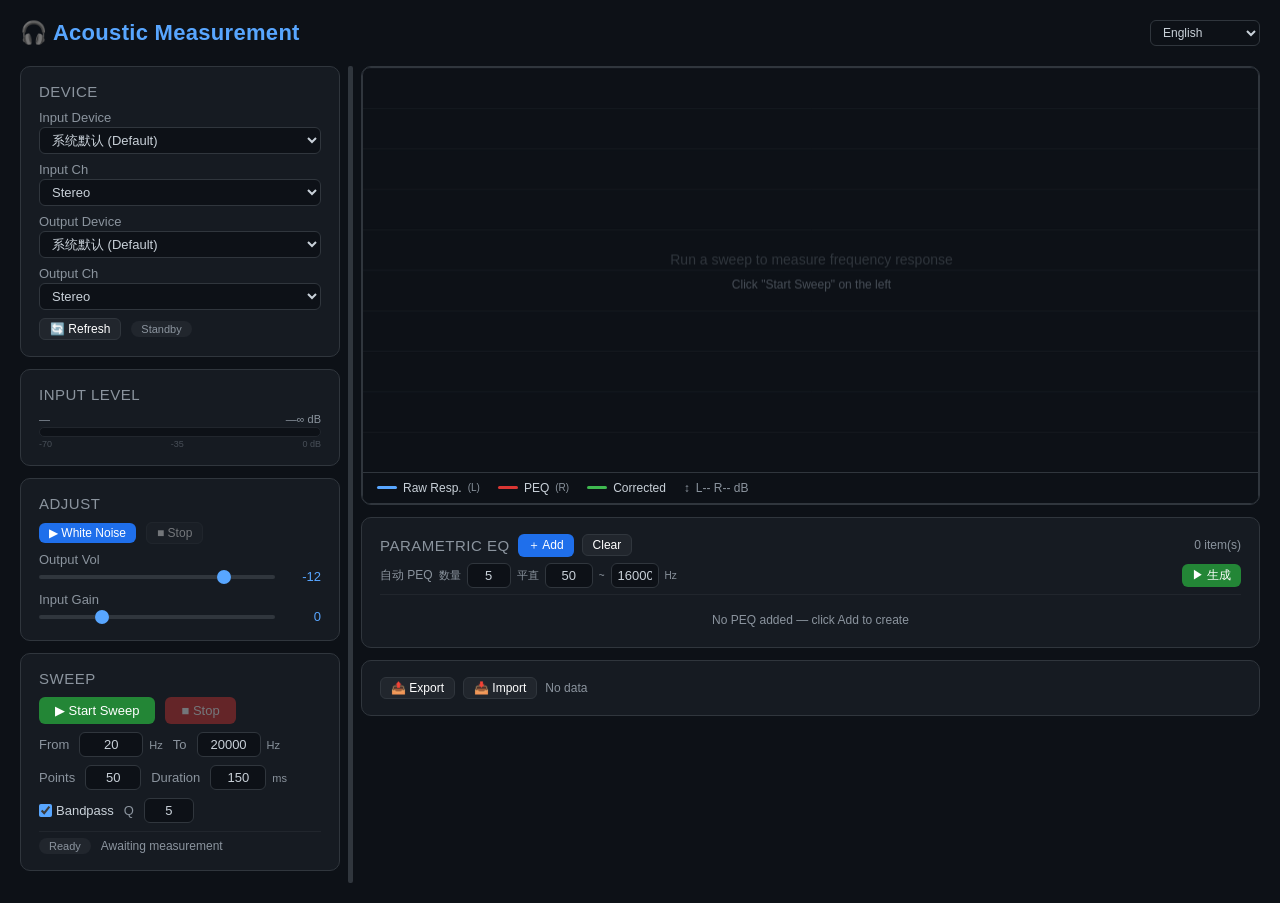
==== commit 89b37c55: "second commit" ====
--- a/acoustic-measurement.html
+++ b/acoustic-measurement.html
@@ -469,9 +469,6 @@
       <span style="font-size:12px;color:#8b949e;white-space:nowrap" data-i18n="autoPeqLabel">自动 PEQ</span>
       <label style="font-size:11px">数量</label>
       <input type="number" id="autoPeqCount" value="5" min="1" max="20" style="width:44px">
-      <label style="font-size:11px">目标</label>
-      <input type="number" id="autoPeqTarget" value="0" min="-20" max="0" step="0.5" style="width:50px">
-      <span style="font-size:10px;color:#8b949e">dB</span>
       <label style="font-size:11px">平直</label>
       <input type="number" id="autoPeqFreqLow" value="50" min="10" max="20000" style="width:48px">
       <span style="font-size:10px;color:#8b949e">~</span>
@@ -1393,8 +1390,25 @@
   const freqs = freqData.map(d => d.freq);
   const N = freqData.length;
 
-  // 残差 = 当前频响 - 目标增益
-  let residual = freqData.map(d => d.dB_norm - targetDB);
+  // 统一峰值归一化：不依赖调用方是否已归一化
+  const rawDB = freqData.map(d => d.dB);
+  const maxDB = Math.max(...rawDB);
+  const dbNorm = rawDB.map(v => v - maxDB);
+
+  // 自动推测目标增益
+  if (targetDB == null) {
+    const vals = [];
+    for (let i = 0; i < N; i++) {
+      if ((!freqLow || freqs[i] >= freqLow) && (!freqHigh || freqs[i] <= freqHigh)) {
+        vals.push(dbNorm[i]);
+      }
+    }
+    vals.sort((a, b) => a - b);
+    targetDB = vals.length > 0 ? vals[Math.floor(vals.length / 2)] : 0;
+  }
+
+  // 残差 = 归一化频响 - 目标增益
+  let residual = dbNorm.map(v => v - targetDB);
 
   // 频率权重：只在指定范围内做平直
   if (freqLow && freqHigh) {
@@ -1511,7 +1525,22 @@
     const isValley = residual[i] < residual[i-1] && residual[i] < residual[i+1] && residual[i] <= residual[i-2] && residual[i] <= residual[i+2];
     if (!isPeak && !isValley) continue;
 
-    // 测量半高宽（用平滑后残差）
+    // 在原始残差（rawResidual）上，以检测点为中心 ±6 个点，找真正的极值点
+    const searchR = 6;
+    let bestIdx = i;
+    if (isPeak) {
+      const lo = Math.max(0, i - searchR), hi = Math.min(residual.length - 1, i + searchR);
+      for (let j = lo; j <= hi; j++) {
+        if (rawResidual[j] > rawResidual[bestIdx]) bestIdx = j;
+      }
+    } else {
+      const lo = Math.max(0, i - searchR), hi = Math.min(residual.length - 1, i + searchR);
+      for (let j = lo; j <= hi; j++) {
+        if (rawResidual[j] < rawResidual[bestIdx]) bestIdx = j;
+      }
+    }
+
+    // 测量半高宽（基于平滑后残差的检测点 i，用于计算 score）
     const peakAbs = Math.abs(residual[i]);
     const half = peakAbs / 2;
     let left = i, right = i;
@@ -1525,8 +1554,8 @@
     }
     const octBW = Math.log2(freqs[Math.min(right, residual.length-1)] / freqs[Math.max(0, left)]);
     const width = Math.max(0.05, octBW);
-    const score = width * width * Math.sqrt(Math.abs(rawResidual[i]));
-    allPeaks.push({ idx: i, freq: freqs[i], gain: rawResidual[i], q: 2, score });
+    const score = width * width * Math.sqrt(Math.abs(rawResidual[bestIdx]));
+    allPeaks.push({ idx: bestIdx, freq: freqs[bestIdx], gain: rawResidual[bestIdx], q: 2, score });
   }
 
   // 按面积降序排列，逐步选取，确保相邻 PEQ 频率间隔 ≥ 1.3 倍
@@ -1582,9 +1611,9 @@
       const g0 = bands[k].gain, q0 = bands[k].Q;
       let bestG = g0, bestQ = q0, bestE = _localErr(k, g0, q0);
 
-      // 粗网格：Q ∈ [0.3, 20]，增益在初始值 ± 范围
+      // 粗网格：Q ∈ [0.3, 12]，增益在初始值 ± 范围
       const gSpan = Math.max(6, Math.abs(g0) * 0.6);
-      const qC = [0.3, 0.5, 0.8, 1.0, 1.5, 2.0, 2.5, 3.0, 4.0, 5.0, 6.0, 8.0, 10.0, 15.0, 20.0];
+      const qC = [0.3, 0.5, 0.8, 1.0, 1.5, 2.0, 2.5, 3.0, 4.0, 5.0, 6.0, 8.0, 10.0, 12.0];
       for (const q of qC) {
         for (let gi = -6; gi <= 6; gi++) {
           const g = g0 + gi * gSpan / 6;
@@ -1594,12 +1623,13 @@
         }
       }
 
-      // 细网格：围绕粗最优值精细扫描
+      // 细网格：围绕粗最优值精细扫描（用固定引用 refQ 避免 cascading）
+      const refQ = bestQ;
       for (let gi = -8; gi <= 8; gi++) {
         const g = bestG + gi * 0.2;
         if (Math.abs(g) > 20) continue;
         for (let qi = -8; qi <= 8; qi++) {
-          const q = Math.max(0.1, bestQ + qi * 0.15);
+          const q = Math.max(0.1, Math.min(12, refQ + qi * 0.15));
           const e = _localErr(k, g, q);
           if (e < bestE) { bestE = e; bestG = g; bestQ = q; }
         }
@@ -2310,7 +2340,6 @@
       return;
     }
     const count = parseInt(document.getElementById('autoPeqCount').value) || 5;
-    const target = parseFloat(document.getElementById('autoPeqTarget').value) || 0;
     const fLow = parseFloat(document.getElementById('autoPeqFreqLow').value) || 50;
     const fHigh = parseFloat(document.getElementById('autoPeqFreqHigh').value) || 16000;
     
@@ -2328,7 +2357,7 @@
     setStatus('active', '计算中', '自动 PEQ 计算中…');
     
     // 执行计算
-    const peqs = generateAutoPEQ(freqData, count, target, fLow, fHigh);
+    const peqs = generateAutoPEQ(freqData, count, null, fLow, fHigh);
     
     // 恢复控件
     autoBtn.disabled = false;
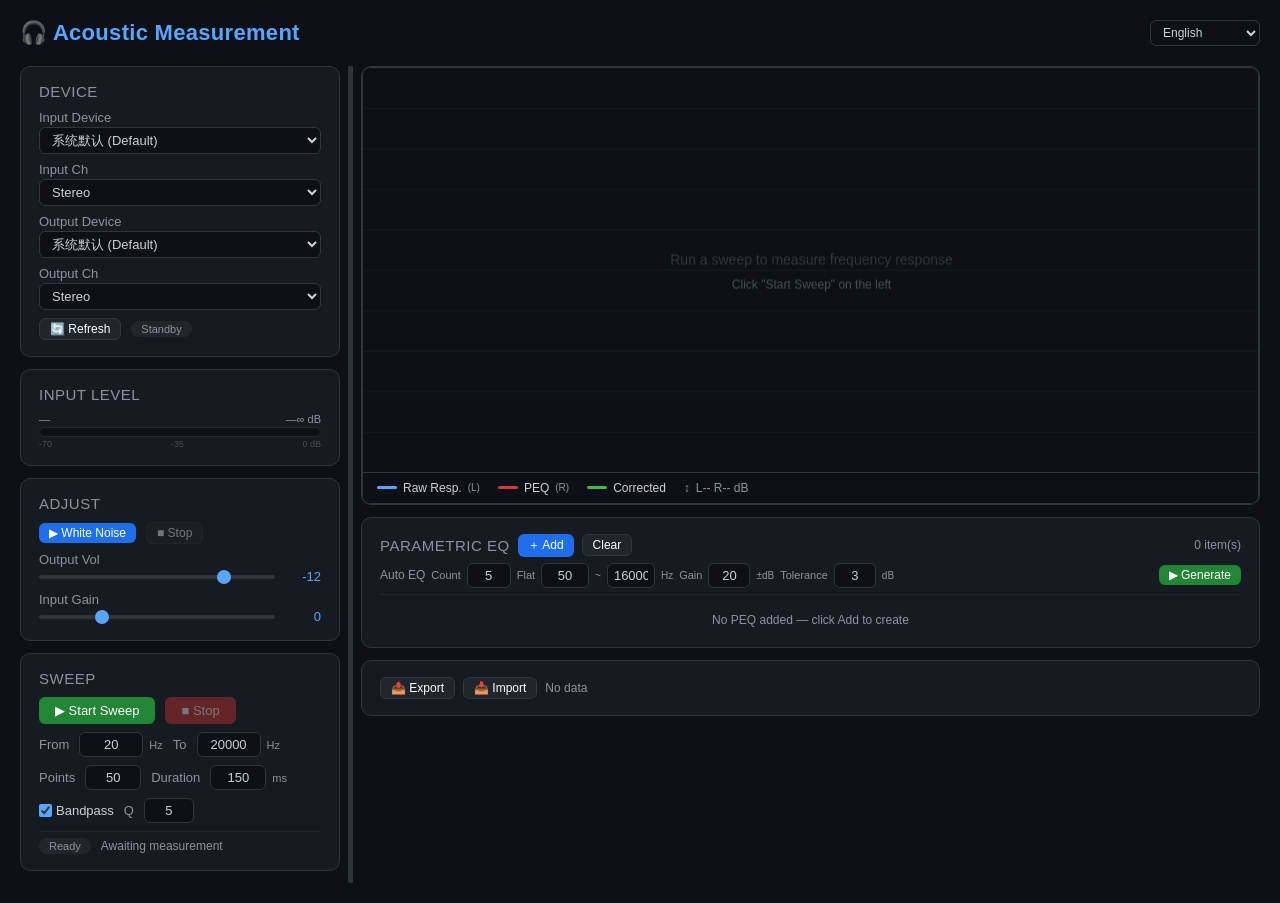
==== commit 9562ea89: "fixes" ====
--- a/acoustic-measurement.html
+++ b/acoustic-measurement.html
@@ -467,14 +467,20 @@
     </div>
     <div class="panel-row" style="flex-wrap:nowrap;gap:6px;padding:6px 0;border-bottom:1px solid #21262d;margin-bottom:6px">
       <span style="font-size:12px;color:#8b949e;white-space:nowrap" data-i18n="autoPeqLabel">自动 PEQ</span>
-      <label style="font-size:11px">数量</label>
+      <label style="font-size:11px" data-i18n="autoPeqCount">数量</label>
       <input type="number" id="autoPeqCount" value="5" min="1" max="20" style="width:44px">
-      <label style="font-size:11px">平直</label>
+      <label style="font-size:11px" data-i18n="autoPeqFlat">平直</label>
       <input type="number" id="autoPeqFreqLow" value="50" min="10" max="20000" style="width:48px">
       <span style="font-size:10px;color:#8b949e">~</span>
       <input type="number" id="autoPeqFreqHigh" value="16000" min="20" max="24000" style="width:48px">
       <span style="font-size:10px;color:#8b949e">Hz</span>
-      <button id="autoPeqBtn" class="btn btn-primary btn-sm" style="margin-left:auto">▶ 生成</button>
+      <label style="font-size:11px" data-i18n="autoPeqGain">增益</label>
+      <input type="number" id="autoPeqMaxGain" value="20" min="1" max="40" style="width:42px">
+      <span style="font-size:10px;color:#8b949e">±dB</span>
+      <label style="font-size:11px" data-i18n="autoPeqTolerance">容差</label>
+      <input type="number" id="autoPeqTolerance" value="3" min="0" max="20" step="0.5" style="width:42px">
+      <span style="font-size:10px;color:#8b949e">dB</span>
+      <button id="autoPeqBtn" class="btn btn-primary btn-sm" style="margin-left:auto" data-i18n="autoPeqBtn">▶ 生成</button>
     </div>
     <div id="peqList" class="peq-list"></div>
     <div id="peqEmpty" class="peq-summary">尚未添加 PEQ — 点击「添加」创建</div>
@@ -521,10 +527,16 @@
     importOk:(n)=>`导入: ${n} 点`, importFail:'导入失败',
     noDataExport:'没有测量数据可以导出', invalidFile:'无效的数据文件',
     rawResp:'原始频响', peq:'PEQ', corrected:'校正后', leftAxis:'(左轴)', rightAxis:'(右轴)',
-    peqTitle:'Parametric EQ', peqAdd:'＋ 添加', peqClear:'清除',
+    peqTitle:'参数均衡器', peqAdd:'＋ 添加', peqClear:'清除',
     peqEmpty:'尚未添加 PEQ — 点击「添加」创建',
     peqCount:(n)=>`${n} 个`,
     peqFreq:'频率', peqGain:'增益',
+    autoPeqLabel:'自动 PEQ',
+    autoPeqCount:'数量',
+    autoPeqFlat:'平直',
+    autoPeqGain:'增益',
+    autoPeqTolerance:'容差',
+    autoPeqBtn:'▶ 生成',
     noDataLabel:'无测量数据',
     exportBtn:'📤 导出数据', importBtn:'📥 导入数据',
     startAudioFirst:'请先启动音频再切换输出设备',
@@ -559,6 +571,12 @@
     peqEmpty:'No PEQ added — click Add to create',
     peqCount:(n)=>`${n} item(s)`,
     peqFreq:'Freq.', peqGain:'Gain',
+    autoPeqLabel:'Auto EQ',
+    autoPeqCount:'Count',
+    autoPeqFlat:'Flat',
+    autoPeqGain:'Gain',
+    autoPeqTolerance:'Tolerance',
+    autoPeqBtn:'▶ Generate',
     noDataLabel:'No data',
     exportBtn:'📤 Export', importBtn:'📥 Import',
     startAudioFirst:'Start audio first before switching output device',
@@ -590,9 +608,15 @@
     importOk:(n)=>`Importé: ${n} pts`, importFail:'Échec import',
     noDataExport:'Aucune donnée', invalidFile:'Fichier invalide',
     rawResp:'Réponse Brute', peq:'PEQ', corrected:'Corrigé', leftAxis:'(G)', rightAxis:'(D)',
-    peqTitle:'PEQ', peqAdd:'＋ Ajouter', peqClear:'Effacer',
+    peqTitle:'Égaliseur paramétrique', peqAdd:'＋ Ajouter', peqClear:'Effacer',
     peqEmpty:'Aucun PEQ — cliquez Ajouter',
     peqCount:(n)=>`${n}`, peqFreq:'Fréq.', peqGain:'Gain',
+    autoPeqLabel:'EQ Auto',
+    autoPeqCount:'Nb',
+    autoPeqFlat:'Plage',
+    autoPeqGain:'Gain',
+    autoPeqTolerance:'Tolérance',
+    autoPeqBtn:'▶ Générer',
     noDataLabel:'Aucune donnée',
     exportBtn:'📤 Exporter', importBtn:'📥 Importer',
     startAudioFirst:'Démarrez l\'audio d\'abord',
@@ -625,9 +649,15 @@
     importOk:(n)=>`Importado: ${n} pts`, importFail:'Fallo importación',
     noDataExport:'Sin datos', invalidFile:'Archivo inválido',
     rawResp:'Resp. Original', peq:'PEQ', corrected:'Corregido', leftAxis:'(I)', rightAxis:'(D)',
-    peqTitle:'PEQ', peqAdd:'＋ Añadir', peqClear:'Limpiar',
+    peqTitle:'EQ paramétrico', peqAdd:'＋ Añadir', peqClear:'Limpiar',
     peqEmpty:'Sin PEQ — pulse Añadir',
     peqCount:(n)=>`${n}`, peqFreq:'Frec.', peqGain:'Gan.',
+    autoPeqLabel:'EQ Auto',
+    autoPeqCount:'Cant.',
+    autoPeqFlat:'Plano',
+    autoPeqGain:'Ganancia',
+    autoPeqTolerance:'Tolerancia',
+    autoPeqBtn:'▶ Generar',
     noDataLabel:'Sin datos',
     exportBtn:'📤 Exportar', importBtn:'📥 Importar',
     startAudioFirst:'Inicie audio primero',
@@ -660,9 +690,15 @@
     importOk:(n)=>`Импорт: ${n} т.`, importFail:'Ошибка импорта',
     noDataExport:'Нет данных', invalidFile:'Неверный файл',
     rawResp:'Исходный', peq:'PEQ', corrected:'Скоррект.', leftAxis:'(Л)', rightAxis:'(П)',
-    peqTitle:'PEQ', peqAdd:'＋ Добавить', peqClear:'Очистить',
+    peqTitle:'Параметрический эквалайзер', peqAdd:'＋ Добавить', peqClear:'Очистить',
     peqEmpty:'Нет PEQ — нажмите Добавить',
     peqCount:(n)=>`${n}`, peqFreq:'Частота', peqGain:'Усил.',
+    autoPeqLabel:'Авто ЭК',
+    autoPeqCount:'Кол-во',
+    autoPeqFlat:'Диапазон',
+    autoPeqGain:'Усиление',
+    autoPeqTolerance:'Допуск',
+    autoPeqBtn:'▶ Создать',
     noDataLabel:'Нет данных',
     exportBtn:'📤 Экспорт', importBtn:'📥 Импорт',
     startAudioFirst:'Сначала запустите аудио',
@@ -695,9 +731,15 @@
     importOk:(n)=>`Importiert: ${n} Pkt.`, importFail:'Importfehler',
     noDataExport:'Keine Daten', invalidFile:'Ungültige Datei',
     rawResp:'Original', peq:'PEQ', corrected:'Korrigiert', leftAxis:'(L)', rightAxis:'(R)',
-    peqTitle:'PEQ', peqAdd:'＋ Hinzufügen', peqClear:'Löschen',
+    peqTitle:'Parametrischer EQ', peqAdd:'＋ Hinzufügen', peqClear:'Löschen',
     peqEmpty:'Kein PEQ — klicken Sie Hinzufügen',
     peqCount:(n)=>`${n}`, peqFreq:'Freq.', peqGain:'Gain',
+    autoPeqLabel:'Auto EQ',
+    autoPeqCount:'Anzahl',
+    autoPeqFlat:'Bereich',
+    autoPeqGain:'Verstärk.',
+    autoPeqTolerance:'Toleranz',
+    autoPeqBtn:'▶ Erzeugen',
     noDataLabel:'Keine Daten',
     exportBtn:'📤 Exportieren', importBtn:'📥 Importieren',
     startAudioFirst:'Starten Sie zuerst Audio',
@@ -730,9 +772,15 @@
     importOk:(n)=>`インポート: ${n} 点`, importFail:'インポート失敗',
     noDataExport:'データなし', invalidFile:'無効なファイル',
     rawResp:'元の応答', peq:'PEQ', corrected:'補正後', leftAxis:'(左)', rightAxis:'(右)',
-    peqTitle:'PEQ', peqAdd:'＋ 追加', peqClear:'クリア',
+    peqTitle:'パラメトリックEQ', peqAdd:'＋ 追加', peqClear:'クリア',
     peqEmpty:'PEQ なし — 「追加」をクリック',
     peqCount:(n)=>`${n}`, peqFreq:'周波数', peqGain:'ゲイン',
+    autoPeqLabel:'自動EQ',
+    autoPeqCount:'数',
+    autoPeqFlat:'フラット',
+    autoPeqGain:'ゲイン',
+    autoPeqTolerance:'許容差',
+    autoPeqBtn:'▶ 生成',
     noDataLabel:'データなし',
     exportBtn:'📤 エクスポート', importBtn:'📥 インポート',
     startAudioFirst:'先にオーディオを起動してください',
@@ -765,9 +813,15 @@
     importOk:(n)=>`가져오기: ${n} 포인트`, importFail:'가져오기 실패',
     noDataExport:'내보낼 데이터 없음', invalidFile:'잘못된 파일',
     rawResp:'원래 응답', peq:'PEQ', corrected:'보정됨', leftAxis:'(좌)', rightAxis:'(우)',
-    peqTitle:'PEQ', peqAdd:'＋ 추가', peqClear:'지우기',
+    peqTitle:'파라메트릭 EQ', peqAdd:'＋ 추가', peqClear:'지우기',
     peqEmpty:'PEQ 없음 — 추가를 클릭하세요',
     peqCount:(n)=>`${n}`, peqFreq:'주파수', peqGain:'게인',
+    autoPeqLabel:'자동 EQ',
+    autoPeqCount:'개수',
+    autoPeqFlat:'평탄',
+    autoPeqGain:'게인',
+    autoPeqTolerance:'공차',
+    autoPeqBtn:'▶ 생성',
     noDataLabel:'데이터 없음',
     exportBtn:'📤 내보내기', importBtn:'📥 가져오기',
     startAudioFirst:'오디오를 먼저 시작하세요',
@@ -800,9 +854,15 @@
     importOk:(n)=>`Importado: ${n} pts`, importFail:'Falha na importação',
     noDataExport:'Sem dados', invalidFile:'Arquivo inválido',
     rawResp:'Resp. Original', peq:'PEQ', corrected:'Corrigido', leftAxis:'(E)', rightAxis:'(D)',
-    peqTitle:'PEQ', peqAdd:'＋ Adicionar', peqClear:'Limpar',
+    peqTitle:'EQ paramétrico', peqAdd:'＋ Adicionar', peqClear:'Limpar',
     peqEmpty:'Sem PEQ — clique Adicionar',
     peqCount:(n)=>`${n}`, peqFreq:'Freq.', peqGain:'Ganho',
+    autoPeqLabel:'EQ Auto',
+    autoPeqCount:'Quant.',
+    autoPeqFlat:'Plano',
+    autoPeqGain:'Ganho',
+    autoPeqTolerance:'Tolerância',
+    autoPeqBtn:'▶ Gerar',
     noDataLabel:'Sem dados',
     exportBtn:'📤 Exportar', importBtn:'📥 Importar',
     startAudioFirst:'Inicie o áudio primeiro',
@@ -912,6 +972,26 @@
   safe(() => { $addPeqBtn.textContent = t.peqAdd; });
   safe(() => { $clearPeqBtn.textContent = t.peqClear; });
   safe(() => { $peqEmpty.textContent = t.peqEmpty; });
+
+  // 自动 PEQ 面板
+  safe(() => {
+    const el = _('[data-i18n="autoPeqLabel"]'); if (el) el.textContent = t.autoPeqLabel;
+  });
+  safe(() => {
+    const el = _('[data-i18n="autoPeqCount"]'); if (el) el.textContent = t.autoPeqCount;
+  });
+  safe(() => {
+    const el = _('[data-i18n="autoPeqFlat"]'); if (el) el.textContent = t.autoPeqFlat;
+  });
+  safe(() => {
+    const el = _('[data-i18n="autoPeqGain"]'); if (el) el.textContent = t.autoPeqGain;
+  });
+  safe(() => {
+    const el = _('[data-i18n="autoPeqTolerance"]'); if (el) el.textContent = t.autoPeqTolerance;
+  });
+  safe(() => {
+    const el = _('[data-i18n="autoPeqBtn"]'); if (el) el.textContent = t.autoPeqBtn;
+  });
 
   // 导入导出
   safe(() => { $exportBtn.textContent = t.exportBtn; });
@@ -1384,8 +1464,11 @@
 // ========================================================================
 //  自动 PEQ — 根据频响数据生成最优 PEQ 参数
 // ========================================================================
-function generateAutoPEQ(freqData, count, targetDB, freqLow, freqHigh) {
+function generateAutoPEQ(freqData, count, targetDB, freqLow, freqHigh, maxGain, tolerance) {
   if (!freqData || freqData.length < 5) return [];
+
+  maxGain = maxGain > 0 ? maxGain : 20;
+  tolerance = tolerance != null ? tolerance : 3;
 
   const freqs = freqData.map(d => d.freq);
   const N = freqData.length;
@@ -1520,7 +1603,7 @@
   // 一次性找出所有显著极值点
   const allPeaks = [];
   for (let i = 4; i < residual.length - 4; i++) {
-    if (Math.abs(residual[i]) < 0.3) continue;
+    if (Math.abs(residual[i]) < tolerance) continue;
     const isPeak = residual[i] > residual[i-1] && residual[i] > residual[i+1] && residual[i] >= residual[i-2] && residual[i] >= residual[i+2];
     const isValley = residual[i] < residual[i-1] && residual[i] < residual[i+1] && residual[i] <= residual[i-2] && residual[i] <= residual[i+2];
     if (!isPeak && !isValley) continue;
@@ -1578,9 +1661,9 @@
   // 转成可变数组，gain = 补偿增益（与残差反号）
   const bands = selected.map(p => ({
     freq: p.freq,
-    gain: Math.max(-20, Math.min(20, -p.gain)),
+    gain: Math.max(-maxGain, Math.min(maxGain, -p.gain)),
     Q: 2.0
-  })).filter(p => Math.abs(p.gain) >= 0.3);
+  })).filter(p => Math.abs(p.gain) >= Math.max(0.3, tolerance * 0.2));
 
   if (bands.length > 0) {
     // 计算第 k 个 band 在局部窗口内的 RMS 误差
@@ -1598,8 +1681,10 @@
           const q = (j === k) ? testQ : bands[j].Q;
           total += peakingGain(bands[j].freq, g, q, f);
         }
-        // PEQ 总和应抵消残差：total ≈ -rawResidual
-        const err = total + rawResidual[i];
+        // 平直区间：在 tolerance 内的残差不需修正
+        const resid = rawResidual[i];
+        const need = Math.abs(resid) <= tolerance ? 0 : resid - Math.sign(resid) * tolerance;
+        const err = total + need;
         sumSq += err * err;
         cnt++;
       }
@@ -1617,7 +1702,7 @@
       for (const q of qC) {
         for (let gi = -6; gi <= 6; gi++) {
           const g = g0 + gi * gSpan / 6;
-          if (Math.abs(g) > 20) continue;
+          if (Math.abs(g) > maxGain) continue;
           const e = _localErr(k, g, q);
           if (e < bestE) { bestE = e; bestG = g; bestQ = q; }
         }
@@ -1627,7 +1712,7 @@
       const refQ = bestQ;
       for (let gi = -8; gi <= 8; gi++) {
         const g = bestG + gi * 0.2;
-        if (Math.abs(g) > 20) continue;
+        if (Math.abs(g) > maxGain) continue;
         for (let qi = -8; qi <= 8; qi++) {
           const q = Math.max(0.1, Math.min(12, refQ + qi * 0.15));
           const e = _localErr(k, g, q);
@@ -2342,6 +2427,8 @@
     const count = parseInt(document.getElementById('autoPeqCount').value) || 5;
     const fLow = parseFloat(document.getElementById('autoPeqFreqLow').value) || 50;
     const fHigh = parseFloat(document.getElementById('autoPeqFreqHigh').value) || 16000;
+    const maxGain = parseFloat(document.getElementById('autoPeqMaxGain').value) || 20;
+    const tolerance = parseFloat(document.getElementById('autoPeqTolerance').value);
     
     // 锁定控件
     const autoBtn = document.getElementById('autoPeqBtn');
@@ -2357,7 +2444,7 @@
     setStatus('active', '计算中', '自动 PEQ 计算中…');
     
     // 执行计算
-    const peqs = generateAutoPEQ(freqData, count, null, fLow, fHigh);
+    const peqs = generateAutoPEQ(freqData, count, null, fLow, fHigh, maxGain, tolerance);
     
     // 恢复控件
     autoBtn.disabled = false;
@@ -2503,6 +2590,18 @@
       chart.setFreqData(freqData);
       chart.setPEQManager(peqMgr);
 
+      // 自动设置频率区间：数据覆盖 50-16000 则用默认，否则用数据范围
+      const freqs = obj.measurement.map(d => d.freq);
+      const minF = Math.min(...freqs);
+      const maxF = Math.max(...freqs);
+      if (minF <= 50 && maxF >= 16000) {
+        document.getElementById('autoPeqFreqLow').value = 50;
+        document.getElementById('autoPeqFreqHigh').value = 16000;
+      } else {
+        document.getElementById('autoPeqFreqLow').value = Math.max(10, Math.round(minF));
+        document.getElementById('autoPeqFreqHigh').value = Math.min(24000, Math.round(maxF));
+      }
+
       // Import PEQ too
       peqMgr.clear();
       if (obj.peq && Array.isArray(obj.peq)) {
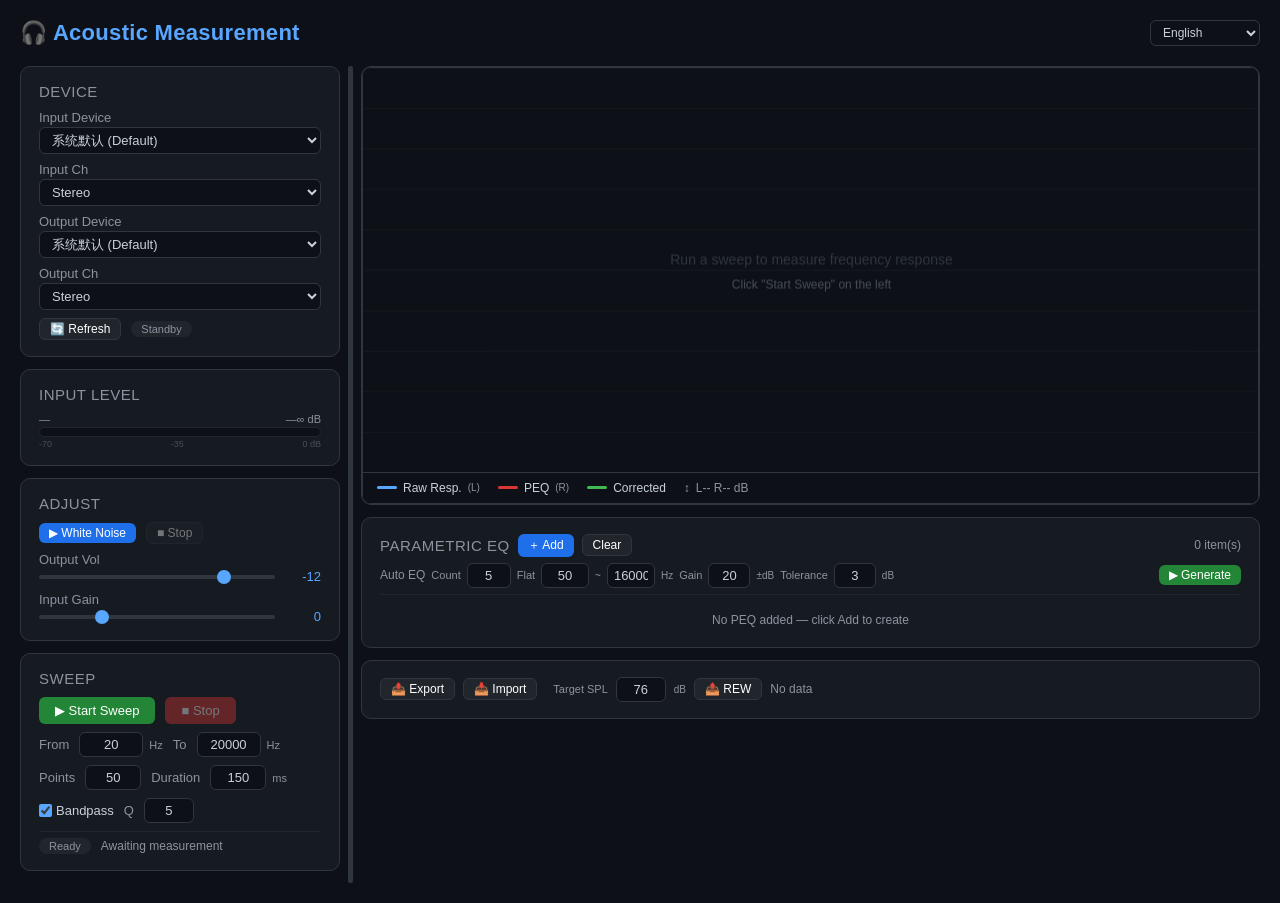
==== commit 8c459b26: "more features" ====
--- a/acoustic-measurement.html
+++ b/acoustic-measurement.html
@@ -492,6 +492,10 @@
       <button id="exportBtn" class="btn btn-secondary btn-sm">📤 导出数据</button>
       <button id="importBtn" class="btn btn-secondary btn-sm">📥 导入数据</button>
       <input type="file" id="importFile" accept=".json" style="display:none">
+      <label style="font-size:11px;margin-left:8px" data-i18n="targetSpl">目标 SPL</label>
+      <input type="number" id="targetSplInput" value="76" min="40" max="120" step="0.5" style="width:50px">
+      <span style="font-size:10px;color:#8b949e">dB</span>
+      <button id="exportRewBtn" class="btn btn-secondary btn-sm">📤 REW</button>
       <span style="font-size:12px;color:#8b949e" id="dataInfo">无测量数据</span>
     </div>
   </div>
@@ -537,6 +541,7 @@
     autoPeqGain:'增益',
     autoPeqTolerance:'容差',
     autoPeqBtn:'▶ 生成',
+        targetSpl:'目标 SPL',
     noDataLabel:'无测量数据',
     exportBtn:'📤 导出数据', importBtn:'📥 导入数据',
     startAudioFirst:'请先启动音频再切换输出设备',
@@ -577,6 +582,7 @@
     autoPeqGain:'Gain',
     autoPeqTolerance:'Tolerance',
     autoPeqBtn:'▶ Generate',
+        targetSpl:'Target SPL',
     noDataLabel:'No data',
     exportBtn:'📤 Export', importBtn:'📥 Import',
     startAudioFirst:'Start audio first before switching output device',
@@ -617,6 +623,7 @@
     autoPeqGain:'Gain',
     autoPeqTolerance:'Tolérance',
     autoPeqBtn:'▶ Générer',
+        targetSpl:'SPL cible',
     noDataLabel:'Aucune donnée',
     exportBtn:'📤 Exporter', importBtn:'📥 Importer',
     startAudioFirst:'Démarrez l\'audio d\'abord',
@@ -658,6 +665,7 @@
     autoPeqGain:'Ganancia',
     autoPeqTolerance:'Tolerancia',
     autoPeqBtn:'▶ Generar',
+        targetSpl:'SPL objetivo',
     noDataLabel:'Sin datos',
     exportBtn:'📤 Exportar', importBtn:'📥 Importar',
     startAudioFirst:'Inicie audio primero',
@@ -699,6 +707,7 @@
     autoPeqGain:'Усиление',
     autoPeqTolerance:'Допуск',
     autoPeqBtn:'▶ Создать',
+        targetSpl:'Целевой SPL',
     noDataLabel:'Нет данных',
     exportBtn:'📤 Экспорт', importBtn:'📥 Импорт',
     startAudioFirst:'Сначала запустите аудио',
@@ -740,6 +749,7 @@
     autoPeqGain:'Verstärk.',
     autoPeqTolerance:'Toleranz',
     autoPeqBtn:'▶ Erzeugen',
+        targetSpl:'Ziel-SPL',
     noDataLabel:'Keine Daten',
     exportBtn:'📤 Exportieren', importBtn:'📥 Importieren',
     startAudioFirst:'Starten Sie zuerst Audio',
@@ -781,6 +791,7 @@
     autoPeqGain:'ゲイン',
     autoPeqTolerance:'許容差',
     autoPeqBtn:'▶ 生成',
+        targetSpl:'目標 SPL',
     noDataLabel:'データなし',
     exportBtn:'📤 エクスポート', importBtn:'📥 インポート',
     startAudioFirst:'先にオーディオを起動してください',
@@ -822,6 +833,7 @@
     autoPeqGain:'게인',
     autoPeqTolerance:'공차',
     autoPeqBtn:'▶ 생성',
+        targetSpl:'목표 SPL',
     noDataLabel:'데이터 없음',
     exportBtn:'📤 내보내기', importBtn:'📥 가져오기',
     startAudioFirst:'오디오를 먼저 시작하세요',
@@ -863,6 +875,7 @@
     autoPeqGain:'Ganho',
     autoPeqTolerance:'Tolerância',
     autoPeqBtn:'▶ Gerar',
+        targetSpl:'SPL alvo',
     noDataLabel:'Sem dados',
     exportBtn:'📤 Exportar', importBtn:'📥 Importar',
     startAudioFirst:'Inicie o áudio primeiro',
@@ -890,6 +903,7 @@
   const safe = (fn) => { try { fn(); } catch(e) { console.warn('i18n:', e); } };
 
   safe(() => document.querySelector('h1').textContent = t.appTitle);
+  safe(() => { document.title = t.appTitle; });
   safe(() => _('#devicePanel h2').textContent = t.device);
   safe(() => _('#levelPanel h2').textContent = t.level);
   safe(() => _('#adjustPanel h2').textContent = t.adjust);
@@ -996,6 +1010,9 @@
   // 导入导出
   safe(() => { $exportBtn.textContent = t.exportBtn; });
   safe(() => { $importBtn.textContent = t.importBtn; });
+  safe(() => {
+    const el = _('[data-i18n="targetSpl"]'); if (el) el.textContent = t.targetSpl;
+  });
   safe(() => {
     if (freqData && freqData.length > 0) {
       const lo = Math.round(freqData[0].freq);
@@ -1119,13 +1136,15 @@
   setOutVolume(dB) {
     if (!this.masterGain) return;
     const gain = Math.pow(10, dB / 20);
-    this.masterGain.gain.value = gain;
+    this.masterGain.gain.cancelScheduledValues(0);
+    this.masterGain.gain.setValueAtTime(gain, this.ctx.currentTime);
   }
 
   setInGain(dB) {
     if (!this.micGain) return;
     const gain = Math.pow(10, dB / 20);
-    this.micGain.gain.value = gain;
+    this.micGain.gain.cancelScheduledValues(0);
+    this.micGain.gain.setValueAtTime(gain, this.ctx.currentTime);
   }
 
   /** 设置输出声道：'0'=左, '1'=右, 'dual'=立体声 */
@@ -1177,7 +1196,8 @@
     this._noiseSource.buffer = buffer;
     this._noiseSource.loop = true;
     this._noiseGain = this.ctx.createGain();
-    this._noiseGain.gain.value = Math.pow(10, volumeDB / 20);
+    this._noiseGain.gain.cancelScheduledValues(0);
+    this._noiseGain.gain.setValueAtTime(Math.pow(10, volumeDB / 20), this.ctx.currentTime);
     this._noiseSource.connect(this._noiseGain);
     this._noiseGain.connect(this.masterGain);
     this._noiseSource.start();
@@ -1288,8 +1308,10 @@
       const startSample = sampleStartPositions[i];
       const rms = this._measureBlockRMS(inputBuffer, startSample, totalSamplesReceived,
                                         actualSettle, actualMeasure);
+      const phase = this._measurePhase(freq, sampleRate, inputBuffer, startSample,
+                                        totalSamplesReceived, actualSettle, actualMeasure);
       if (rms > 0) {
-        results.push({ freq, rms, dB: 20 * Math.log10(rms) });
+        results.push({ freq, rms, dB: 20 * Math.log10(rms), phase });
       }
     }
 
@@ -1356,6 +1378,41 @@
 
     if (copied < 10) return 0;
     return Math.sqrt(sumSq / copied);
+  }
+
+  /** 正交解调测量相位（度） */
+  _measurePhase(freq, sampleRate, buffer, startSample, totalLen, settleCount, measureCount) {
+    const bufBeforeStart = startSample;
+    const samplesAfterStart = totalLen - bufBeforeStart;
+    if (samplesAfterStart < settleCount + 10) return null;
+
+    const measureStart = bufBeforeStart + settleCount;
+    const available = totalLen - measureStart;
+    const take = Math.min(available, measureCount);
+    const omega = 2 * Math.PI * freq / sampleRate;
+
+    let sumI = 0, sumQ = 0, count = 0;
+    let cursor = 0;
+    for (let i = 0; i < buffer.length; i++) {
+      const chunk = buffer[i];
+      const chunkStart = cursor;
+      const chunkEnd = cursor + chunk.length;
+      cursor = chunkEnd;
+
+      if (chunkEnd <= measureStart) continue;
+      if (chunkStart >= measureStart + take) break;
+
+      const localStart = Math.max(0, measureStart - chunkStart);
+      const localEnd = Math.min(chunk.length, measureStart + take - chunkStart);
+      for (let j = localStart; j < localEnd; j++) {
+        const t = (measureStart + count) * omega;
+        sumI += chunk[j] * Math.cos(t);
+        sumQ += chunk[j] * Math.sin(t);
+        count++;
+      }
+    }
+    if (count < 10) return null;
+    return Math.atan2(sumQ, sumI) * 180 / Math.PI;
   }
 
   abortSweep() {
@@ -1469,6 +1526,8 @@
 
   maxGain = maxGain > 0 ? maxGain : 20;
   tolerance = tolerance != null ? tolerance : 3;
+  // count 较多时自动降低极值检测阈值，让更多小峰谷入选
+  const peakTol = count <= 10 ? tolerance : Math.max(0.5, tolerance * (1 - 0.4 * (count - 10) / 10));
 
   const freqs = freqData.map(d => d.freq);
   const N = freqData.length;
@@ -1603,7 +1662,6 @@
   // 一次性找出所有显著极值点
   const allPeaks = [];
   for (let i = 4; i < residual.length - 4; i++) {
-    if (Math.abs(residual[i]) < tolerance) continue;
     const isPeak = residual[i] > residual[i-1] && residual[i] > residual[i+1] && residual[i] >= residual[i-2] && residual[i] >= residual[i+2];
     const isValley = residual[i] < residual[i-1] && residual[i] < residual[i+1] && residual[i] <= residual[i-2] && residual[i] <= residual[i+2];
     if (!isPeak && !isValley) continue;
@@ -1623,6 +1681,9 @@
       }
     }
 
+    // 用 rawResidual 的真实极值幅度判断是否显著（不受平滑影响）
+    if (Math.abs(rawResidual[bestIdx]) < peakTol) continue;
+
     // 测量半高宽（基于平滑后残差的检测点 i，用于计算 score）
     const peakAbs = Math.abs(residual[i]);
     const half = peakAbs / 2;
@@ -1637,7 +1698,11 @@
     }
     const octBW = Math.log2(freqs[Math.min(right, residual.length-1)] / freqs[Math.max(0, left)]);
     const width = Math.max(0.05, octBW);
-    const score = width * width * Math.sqrt(Math.abs(rawResidual[bestIdx]));
+    // 频率权重：低频优先，对数刻度从 20Hz(1.0) 线性衰减到 20kHz(0.2)
+    const logF = Math.log2(Math.max(20, Math.min(20000, freqs[bestIdx])));
+    const fWeight = 1 - 0.8 * (logF - Math.log2(20)) / (Math.log2(20000) - Math.log2(20));
+    // sqrt(width) 避免 width² 过度压制窄峰（房间模式常为窄峰）
+    const score = Math.sqrt(Math.max(0.05, octBW)) * Math.sqrt(Math.abs(rawResidual[bestIdx])) * fWeight;
     allPeaks.push({ idx: bestIdx, freq: freqs[bestIdx], gain: rawResidual[bestIdx], q: 2, score });
   }
 
@@ -1650,7 +1715,7 @@
     let tooClose = false;
     for (const s of selected) {
       const ratio = Math.max(p.freq, s.freq) / Math.min(p.freq, s.freq);
-      if (ratio < 1.3) { tooClose = true; break; }
+      if (ratio < 1.25) { tooClose = true; break; }
     }
     if (!tooClose) selected.push(p);
   }
@@ -1663,14 +1728,14 @@
     freq: p.freq,
     gain: Math.max(-maxGain, Math.min(maxGain, -p.gain)),
     Q: 2.0
-  })).filter(p => Math.abs(p.gain) >= Math.max(0.3, tolerance * 0.2));
+  })).filter(p => Math.abs(p.gain) >= Math.max(0.3, peakTol * 0.1));
 
   if (bands.length > 0) {
     // 计算第 k 个 band 在局部窗口内的 RMS 误差
-    // （局部窗口为 [freq/2, freq*2]，约 ±1 倍频程）
+    // （局部窗口为 [freq/1.5, freq*1.5]，约 ±0.58 倍频程，避免包含极性相反的峰谷）
     function _localErr(k, testGain, testQ) {
       const f0 = bands[k].freq;
-      const lo = f0 / 2, hi = f0 * 2;
+      const lo = f0 / 1.5, hi = f0 * 1.5;
       let sumSq = 0, cnt = 0;
       for (let i = 0; i < N; i++) {
         const f = freqs[i];
@@ -1681,9 +1746,10 @@
           const q = (j === k) ? testQ : bands[j].Q;
           total += peakingGain(bands[j].freq, g, q, f);
         }
-        // 平直区间：在 tolerance 内的残差不需修正
+        // 平直区间：在 tolerance 内的残差不计入误差（避免 PEQ 宽带特性扰动中性点）
         const resid = rawResidual[i];
-        const need = Math.abs(resid) <= tolerance ? 0 : resid - Math.sign(resid) * tolerance;
+        if (Math.abs(resid) <= tolerance) continue;
+        const need = resid - Math.sign(resid) * tolerance;
         const err = total + need;
         sumSq += err * err;
         cnt++;
@@ -1726,6 +1792,31 @@
     // 迭代 2 轮：每轮逐个优化所有 band
     for (let r = 0; r < 2; r++) {
       for (let k = 0; k < bands.length; k++) _optimizeOne(k);
+    }
+
+    // ======== 全局 gain 微调：最小化 PEQ 之间的互相干扰 ========
+    // 用 Gauss-Seidel 迭代，在每个 PEQ 频率点修正 gain
+    for (let r = 0; r < 3; r++) {
+      for (let k = 0; k < bands.length; k++) {
+        const f0 = bands[k].freq;
+        // 找到 f0 在 freqs 中的最近索引
+        let idx = 0;
+        for (let i = 1; i < N; i++) {
+          if (Math.abs(freqs[i] - f0) < Math.abs(freqs[idx] - f0)) idx = i;
+        }
+        // 所有 band 在 f0 处的总增益
+        let total = 0;
+        for (let j = 0; j < bands.length; j++) {
+          total += peakingGain(bands[j].freq, bands[j].gain, bands[j].Q, f0);
+        }
+        // 需要的补偿（考虑 tolerance 死区）
+        const resid = rawResidual[idx];
+        const need = Math.abs(resid) <= tolerance ? 0 : resid - Math.sign(resid) * tolerance;
+        const target = Math.max(-maxGain, Math.min(maxGain, -need));
+        // 误差 = 当前 - 目标，调整 gain
+        const err = total - target;
+        bands[k].gain = Math.round(Math.max(-maxGain, Math.min(maxGain, bands[k].gain - err * 0.6)) * 10) / 10;
+      }
     }
   }
 
@@ -1795,12 +1886,14 @@
       return;
     }
 
-    const margin = { top: 18, bottom: 30, left: 50, right: 20 };
+    const margin = { top: 18, bottom: 30, left: 50, right: 64 };
     const plotW = w - margin.left - margin.right;
     const plotH = h - margin.top - margin.bottom;
 
     const freqs = data.map(d => d.freq);
     const rawDB = data.map(d => d.dB_norm);
+    const rawPhase = data.map(d => d.phase);
+    const hasPhase = rawPhase && rawPhase.some(p => p != null) && new Set(rawPhase).size > 1;
 
     // === 双 Y 轴范围计算 ===
     let correctedDB = null;
@@ -1833,7 +1926,7 @@
       `L ${lMin.toFixed(0)}~${lMax.toFixed(0)}  R ${rMin.toFixed(0)}~${rMax.toFixed(0)} dB`;
 
     // Axes (双Y + 精细X)
-    this._drawAxes(ctx, margin, w, h, plotW, plotH, freqs, lMin, lMax, rMin, rMax);
+    this._drawAxes(ctx, margin, w, h, plotW, plotH, freqs, lMin, lMax, rMin, rMax, hasPhase);
 
     const logLow = Math.log(freqs[0]);
     const logHigh = Math.log(freqs[freqs.length - 1]);
@@ -1910,6 +2003,26 @@
         ctx.stroke();
       }
     }
+
+    // === Draw phase curve (深灰，右轴 -180~180) ===
+    if (hasPhase) {
+      const pMin = -180, pMax = 180;
+      const yScaleP = (deg) => margin.top + plotH - ((deg - pMin) / (pMax - pMin)) * plotH;
+      ctx.beginPath();
+      let started = false;
+      for (let i = 0; i < data.length; i++) {
+        if (rawPhase[i] == null) continue;
+        const x = xScale(freqs[i]);
+        const y = yScaleP(rawPhase[i]);
+        if (!started) { ctx.moveTo(x, y); started = true; }
+        else ctx.lineTo(x, y);
+      }
+      ctx.strokeStyle = 'rgba(139, 148, 158, 1)';
+      ctx.lineWidth = 1.5;
+      ctx.setLineDash([2, 4]);
+      ctx.stroke();
+      ctx.setLineDash([]);
+    }
   }
 
   _drawGrid(ctx, w, h) {
@@ -1925,7 +2038,7 @@
     }
   }
 
-  _drawAxes(ctx, margin, w, h, plotW, plotH, freqs, lMin, lMax, rMin, rMax) {
+  _drawAxes(ctx, margin, w, h, plotW, plotH, freqs, lMin, lMax, rMin, rMax, hasPhase) {
     const logLow = Math.log(freqs[0]);
     const logHigh = Math.log(freqs[freqs.length - 1]);
     const xPos = (f) => {
@@ -2012,6 +2125,29 @@
     ctx.textAlign = 'center';
     ctx.fillText(typeof tr !== 'undefined' ? tr('axisRight') : 'PEQ dB', 0, 0);
     ctx.restore();
+
+    // ---- 第三右 Y 轴 (Phase) ----
+    if (hasPhase) {
+      ctx.textAlign = 'left';
+      ctx.fillStyle = '#6e7681';
+      ctx.font = '9px -apple-system, sans-serif';
+      const numYP = 6;
+      const pMin = -180, pMax = 180;
+      for (let i = 0; i <= numYP; i++) {
+        const deg = pMin + (pMax - pMin) * i / numYP;
+        const y = margin.top + plotH - (i / numYP) * plotH;
+        ctx.fillText(`${deg}°`, margin.left + plotW + 30, y + 3);
+      }
+      // 相位轴标签
+      ctx.save();
+      ctx.translate(w - 3, margin.top + plotH / 2);
+      ctx.rotate(-Math.PI / 2);
+      ctx.fillStyle = '#6e7681';
+      ctx.font = '9px -apple-system, sans-serif';
+      ctx.textAlign = 'center';
+      ctx.fillText('Phase °', 0, 0);
+      ctx.restore();
+    }
 
     // Hz 单位
     ctx.textAlign = 'center';
@@ -2253,6 +2389,10 @@
   $refreshDevices.disabled = !!locked;
   const canSwitch = AudioEngine.supportsOutputSwitch();
   $outDevice.disabled = !!locked || !canSwitch;
+  if (!locked) {
+    $outVolume.disabled = false;
+    $inGain.disabled = false;
+  }
 }
 
 // ---- Event Listeners ----
@@ -2307,6 +2447,8 @@
 
     startLevelMeter();
     lockDevices(true);
+    $outVolume.disabled = true;
+    $inGain.disabled = true;
 
     const lo = parseFloat($sweepFreqLow.value) || 20;
     const hi = parseFloat($sweepFreqHigh.value) || 20000;
@@ -2471,6 +2613,7 @@
 
   // Import/Export
   $exportBtn.addEventListener('click', exportData);
+  document.getElementById('exportRewBtn').addEventListener('click', exportRew);
   $importBtn.addEventListener('click', () => $importFile.click());
   $importFile.addEventListener('change', importData);
 
@@ -2557,7 +2700,7 @@
   const obj = {
     version: 1,
     exportedAt: new Date().toISOString(),
-    measurement: freqData.map(d => ({ freq: d.freq, dB: d.dB_norm })),
+    measurement: freqData.map(d => ({ freq: +d.freq.toFixed(6), dB: +d.dB_norm.toFixed(4), phase: d.phase != null ? +d.phase.toFixed(4) : null })),
     peq: peqMgr.list.map(p => ({ freq: p.freq, gain: p.gain, Q: p.Q }))
   };
   const blob = new Blob([JSON.stringify(obj, null, 2)], { type: 'application/json' });
@@ -2565,6 +2708,34 @@
   const a = document.createElement('a');
   a.href = url;
   a.download = `acoustic-measurement-${Date.now()}.json`;
+  a.click();
+  URL.revokeObjectURL(url);
+}
+
+function exportRew() {
+  if (!freqData || freqData.length < 5) {
+    alert(tr('noDataExport'));
+    return;
+  }
+  const targetSpl = parseFloat(document.getElementById('targetSplInput').value) || 76;
+  const now = new Date();
+  const dateStr = now.toISOString().replace('T', ' ').substring(0, 19);
+  const lines = [];
+  lines.push(`* Exported from Acoustic Measurement Tool at ${dateStr}`);
+  lines.push(`* Source: measurement data, target SPL ${targetSpl.toFixed(1)} dB`);
+  lines.push('*');
+  lines.push('* Freq(Hz)\tSPL(dB)\tPhase(degrees)');
+  for (const d of freqData) {
+    const f = d.freq.toFixed(6);
+    const spl = (d.dB_norm + targetSpl).toFixed(4);
+    const phase = d.phase != null ? d.phase.toFixed(4) : '0.0000';
+    lines.push(`${f}\t${spl}\t${phase}`);
+  }
+  const blob = new Blob([lines.join('\n')], { type: 'text/plain' });
+  const url = URL.createObjectURL(blob);
+  const a = document.createElement('a');
+  a.href = url;
+  a.download = `measurement-rew-${Date.now()}.txt`;
   a.click();
   URL.revokeObjectURL(url);
 }
@@ -2585,7 +2756,8 @@
         freq: d.freq,
         dB: d.dB,
         dB_norm: d.dB,
-        rms: Math.pow(10, d.dB / 20)
+        rms: Math.pow(10, d.dB / 20),
+        phase: d.phase != null ? d.phase : 0
       }));
       chart.setFreqData(freqData);
       chart.setPEQManager(peqMgr);
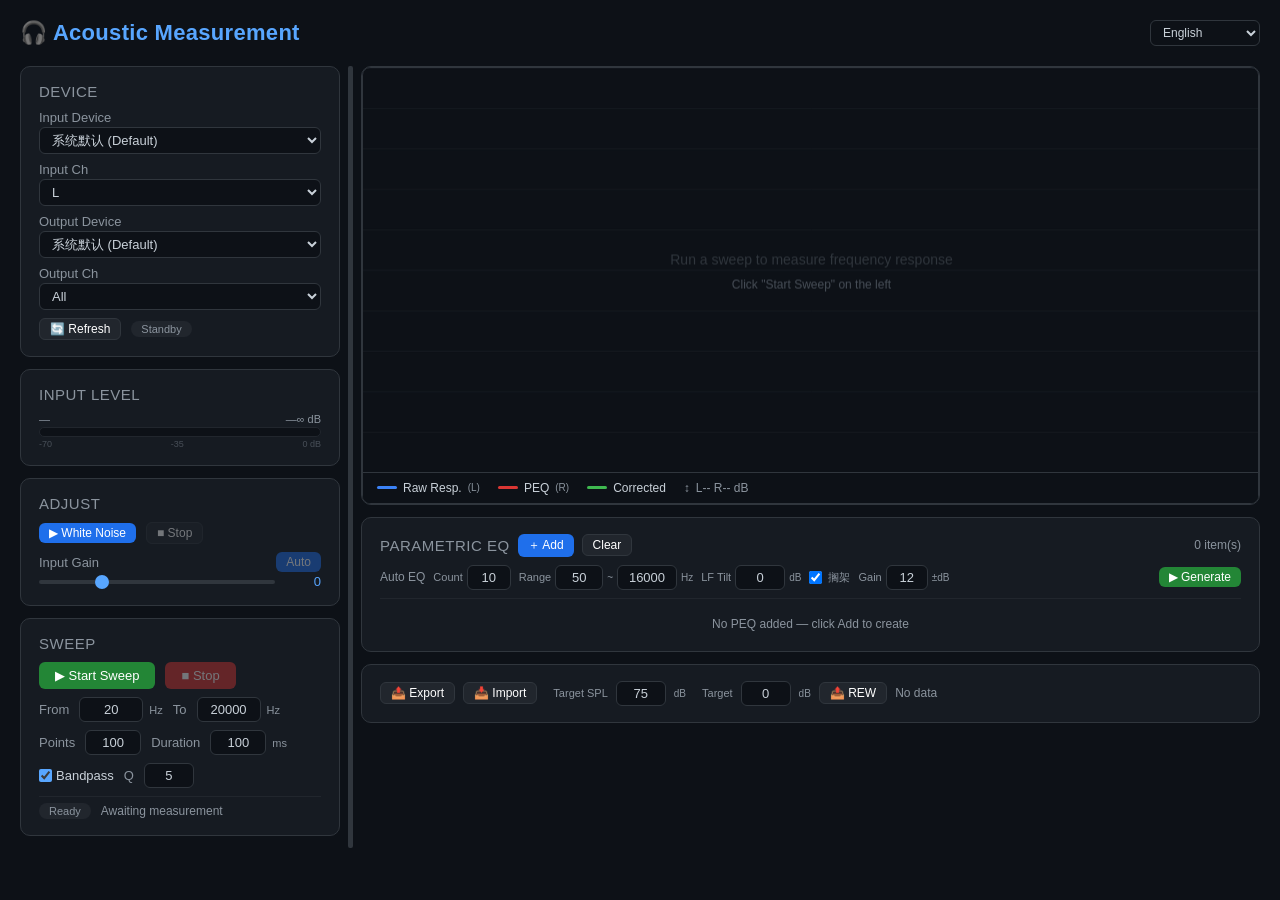
==== commit 6b2d8b49: "fixes" ====
--- a/acoustic-measurement.html
+++ b/acoustic-measurement.html
@@ -68,8 +68,11 @@
 }
 @media (max-width: 900px) {
   .app-grid { flex-direction: column; }
-  .left-col { width: auto !important; }
+  .left-col { width: 100% !important; }
+  .right-col { width: 100%; }
+  .canvas-wrap canvas { width: 100% !important; height: auto !important; }
   .resizer { display: none; }
+  body { padding: 16px 10px; }
 }
 .panel {
   background: #161b22;
@@ -238,14 +241,14 @@
 .peq-list { margin-top: 8px; }
 .peq-item {
   display: grid;
-  grid-template-columns: 1fr 1fr 1fr auto;
-  gap: 6px;
+  grid-template-columns: auto 1fr 1fr 1fr auto;
+  gap: 4px;
   align-items: center;
   background: #0d1117;
   border: 1px solid #30363d;
   border-radius: 6px;
   padding: 8px 10px;
-  margin-bottom: 6px;
+  margin-bottom: 14px;
 }
 .peq-item .peq-params {
   display: contents;
@@ -304,6 +307,26 @@
 .grow { flex: 1; }
 .mt-6 { margin-top: 6px; }
 .mb-6 { margin-bottom: 6px; }
+
+/* ===== Confirm Dialog ===== */
+.confirm-overlay {
+  position: fixed; top:0; left:0; right:0; bottom:0;
+  background: rgba(0,0,0,0.6);
+  display:flex; align-items:center; justify-content:center;
+  z-index:9999;
+}
+.confirm-box {
+  background:#161b22; border:1px solid #30363d; border-radius:12px;
+  padding:28px 32px; min-width:340px; max-width:460px;
+  box-shadow:0 16px 48px rgba(0,0,0,0.5);
+}
+.confirm-box p {
+  color:#c9d1d9; font-size:14px; line-height:1.6; margin:0 0 24px;
+}
+.confirm-actions {
+  display:flex; gap:10px; justify-content:flex-end;
+}
+.confirm-actions .btn { min-width:90px; }
 </style>
 </head>
 <body>
@@ -338,21 +361,20 @@
     <div class="panel-row" style="flex-direction:column;align-items:stretch;gap:2px">
       <label>输入声道</label>
       <select id="inChannel" style="width:100%">
-        <option value="0">左 L</option>
-        <option value="1">右 R</option>
-        <option value="dual" selected>立体声</option>
+        <option value="0">L</option>
+        <option value="1">R</option>
       </select>
     </div>
-    <div class="panel-row" style="flex-direction:column;align-items:stretch;gap:2px">
+    <div class="panel-row" id="outDeviceRow" style="flex-direction:column;align-items:stretch;gap:2px">
       <label>输出</label>
       <select id="outDevice" class="grow"></select>
     </div>
     <div class="panel-row" style="flex-direction:column;align-items:stretch;gap:2px">
       <label>输出声道</label>
       <select id="outChannel" style="width:100%">
-        <option value="0">左 L</option>
-        <option value="1">右 R</option>
-        <option value="dual" selected>立体声</option>
+        <option value="all">全部</option>
+        <option value="0">L</option>
+        <option value="1">R</option>
       </select>
     </div>
     <div class="panel-row">
@@ -386,14 +408,10 @@
       <button id="stopNoiseBtn" class="btn btn-secondary btn-sm" disabled>■ 停止</button>
     </div>
     <div class="panel-row" style="flex-direction:column;align-items:stretch;gap:2px">
-      <label>输出音量</label>
-      <div style="display:flex;gap:10px;align-items:center">
-        <input type="range" id="outVolume" min="-60" max="0" value="-12" step="1" style="flex:1">
-        <span id="outVolumeVal" class="range-value">-12</span>
+      <div style="display:flex;justify-content:space-between;align-items:center">
+        <label>输入增益</label>
+        <button id="autoLevelBtn" class="btn btn-accent btn-sm" disabled>自动调整</button>
       </div>
-    </div>
-    <div class="panel-row" style="flex-direction:column;align-items:stretch;gap:2px">
-      <label>输入增益</label>
       <div style="display:flex;gap:10px;align-items:center">
         <input type="range" id="inGain" min="-12" max="36" value="0" step="1" style="flex:1">
         <span id="inGainVal" class="range-value">0</span>
@@ -418,9 +436,9 @@
     </div>
     <div class="panel-row">
       <label>点数</label>
-      <input type="number" id="sweepPoints" value="50" min="5" max="500" style="width:56px">
+      <input type="number" id="sweepPoints" value="100" min="5" max="500" style="width:56px">
       <label>时长</label>
-      <input type="number" id="pointDuration" value="150" min="20" max="1000" style="width:56px">
+      <input type="number" id="pointDuration" value="100" min="20" max="1000" style="width:56px">
       <span style="font-size:11px;color:#8b949e;margin-left:-4px">ms</span>
     </div>
     <div class="panel-row">
@@ -449,7 +467,7 @@
     <div class="canvas-wrap">
       <canvas id="freqChart"></canvas>
       <div class="canvas-legend">
-        <span class="legend-item"><span class="legend-dot" style="background:#58a6ff"></span> 原始频响 <span style="color:#8b949e;font-size:10px">(左轴)</span></span>
+        <span class="legend-item"><span class="legend-dot" style="background:#3b82f6"></span> 原始频响 <span style="color:#8b949e;font-size:10px">(左轴)</span></span>
         <span class="legend-item"><span class="legend-dot" style="background:#da3633"></span> PEQ <span style="color:#8b949e;font-size:10px">(右轴)</span></span>
         <span class="legend-item"><span class="legend-dot" style="background:#3fb950"></span> 校正后</span>
         <span class="legend-item" style="color:#8b949e">↕ <span id="yRangeLabel">L-- R-- dB</span></span>
@@ -465,21 +483,35 @@
       <button id="clearPeqBtn" class="btn btn-secondary btn-sm">清除</button>
       <span id="peqCount" style="font-size:12px;color:#8b949e;margin-left:auto">0 个</span>
     </div>
-    <div class="panel-row" style="flex-wrap:nowrap;gap:6px;padding:6px 0;border-bottom:1px solid #21262d;margin-bottom:6px">
+    <div class="panel-row" style="flex-wrap:wrap;gap:8px;padding:8px 0;border-bottom:1px solid #21262d;margin-bottom:6px">
       <span style="font-size:12px;color:#8b949e;white-space:nowrap" data-i18n="autoPeqLabel">自动 PEQ</span>
-      <label style="font-size:11px" data-i18n="autoPeqCount">数量</label>
-      <input type="number" id="autoPeqCount" value="5" min="1" max="20" style="width:44px">
-      <label style="font-size:11px" data-i18n="autoPeqFlat">平直</label>
-      <input type="number" id="autoPeqFreqLow" value="50" min="10" max="20000" style="width:48px">
-      <span style="font-size:10px;color:#8b949e">~</span>
-      <input type="number" id="autoPeqFreqHigh" value="16000" min="20" max="24000" style="width:48px">
-      <span style="font-size:10px;color:#8b949e">Hz</span>
-      <label style="font-size:11px" data-i18n="autoPeqGain">增益</label>
-      <input type="number" id="autoPeqMaxGain" value="20" min="1" max="40" style="width:42px">
-      <span style="font-size:10px;color:#8b949e">±dB</span>
-      <label style="font-size:11px" data-i18n="autoPeqTolerance">容差</label>
-      <input type="number" id="autoPeqTolerance" value="3" min="0" max="20" step="0.5" style="width:42px">
-      <span style="font-size:10px;color:#8b949e">dB</span>
+      <span style="display:inline-flex;align-items:center;gap:4px">
+        <label style="font-size:11px" data-i18n="autoPeqCount">数量</label>
+        <input type="number" id="autoPeqCount" value="10" min="1" max="20" style="width:44px">
+      </span>
+      <span style="display:inline-flex;align-items:center;gap:4px">
+        <label style="font-size:11px" data-i18n="autoPeqFlat">调整响应范围</label>
+        <input type="number" id="autoPeqFreqLow" value="50" min="10" max="20000" style="width:48px">
+        <span style="font-size:10px;color:#8b949e">~</span>
+        <input type="number" id="autoPeqFreqHigh" value="16000" min="20" max="24000" style="width:60px">
+        <span style="font-size:10px;color:#8b949e">Hz</span>
+      </span>
+      <span style="display:inline-flex;align-items:center;gap:4px">
+        <label style="font-size:11px" data-i18n="autoPeqTilt">低频增益</label>
+        <input type="number" id="autoPeqTilt" value="0" min="-24" max="24" step="0.5" style="width:50px">
+        <span style="font-size:10px;color:#8b949e">dB</span>
+      </span>
+      <span style="display:inline-flex;align-items:center;gap:4px">
+        <label style="font-size:11px">
+          <input type="checkbox" id="autoPeqShelving" checked style="margin:0 3px 0 0;vertical-align:middle">
+          搁架
+        </label>
+      </span>
+      <span style="display:inline-flex;align-items:center;gap:4px">
+        <label style="font-size:11px" data-i18n="autoPeqGain">PEQ 增益</label>
+        <input type="number" id="autoPeqMaxGain" value="12" min="1" max="40" style="width:42px">
+        <span style="font-size:10px;color:#8b949e">±dB</span>
+      </span>
       <button id="autoPeqBtn" class="btn btn-primary btn-sm" style="margin-left:auto" data-i18n="autoPeqBtn">▶ 生成</button>
     </div>
     <div id="peqList" class="peq-list"></div>
@@ -493,9 +525,12 @@
       <button id="importBtn" class="btn btn-secondary btn-sm">📥 导入数据</button>
       <input type="file" id="importFile" accept=".json" style="display:none">
       <label style="font-size:11px;margin-left:8px" data-i18n="targetSpl">目标 SPL</label>
-      <input type="number" id="targetSplInput" value="76" min="40" max="120" step="0.5" style="width:50px">
+      <input type="number" id="targetSplInput" value="75" min="40" max="120" step="0.5" style="width:50px">
       <span style="font-size:10px;color:#8b949e">dB</span>
-      <button id="exportRewBtn" class="btn btn-secondary btn-sm">📤 REW</button>
+      <label style="font-size:11px;margin-left:8px" data-i18n="autoPeqTarget">目标增益</label>
+      <input type="number" id="autoPeqTarget" value="0" min="-40" max="0" step="0.5" style="width:50px">
+      <span style="font-size:10px;color:#8b949e">dB</span>
+      <button id="exportRewBtn" class="btn btn-secondary btn-sm" data-i18n="exportRew">📤 REW</button>
       <span style="font-size:12px;color:#8b949e" id="dataInfo">无测量数据</span>
     </div>
   </div>
@@ -514,19 +549,20 @@
 const STR = {
   zh: {
     appTitle:'🎧 声学测量工具', device:'设备', input:'输入设备',
-    output:'输出设备', inputCh:'输入声道', outputCh:'输出声道', chLeft:'左', chRight:'右',
-    chDual:'立体声', refresh:'🔄 刷新设备', standby:'待机', micReady:'麦克风已就绪',
+    output:'输出设备', inputCh:'输入声道', outputCh:'输出声道', all:'全部', refresh:'🔄 刷新设备', standby:'待机', micReady:'麦克风已就绪',
     micErr:'麦克风错误', micFail:'麦克风启动失败',
     level:'输入电平', adjust:'调整', noise:'▶ 白噪声',
-    stop:'■ 停止', outVol:'输出音量', inGain:'输入增益',
+    stop:'■ 停止', inGain:'输入增益', autoLevel:'自动调整',
     sweep:'测试', startSweep:'▶ 开始扫频', stopSweep:'■ 停止',
     from:'起始', to:'终止', points:'点数', dur:'时长', ms:'ms',
     filter:'带通滤波',
-    ready:'就绪', waiting:'等待测量', preparing:'准备中…',
+    ready:'就绪', waiting:'等待测量', preparing:'准备中…', processing:'处理中…',
     measuring:'测量中', pointFmt:(c,t,f)=>`点 ${c}/${t}  ${f.toFixed(0)} Hz`,
     done:'完成', doneFmt:(n,lo,hi)=>`${n} 个频率点 · 范围 ${lo}–${hi} Hz`,
     error:'错误', stopped:'已停止', aborted:'测量被中止',
-    failed:'失败', noData:'测量数据不足，请检查输入/输出设备和音量',
+    failed:'失败', noData:'测量数据不足，请检查输入/输出设备和音量', noSweepData:'数据不足，请先执行扫频测量',
+    peqGenFailed:'未能生成 PEQ 参数', peqGenDone:(n)=>`自动 PEQ: ${n} 个`,
+    selectMicFirst:'请先选择输入设备并启动麦克风',
     dataInfo:(n,lo,hi,t)=>`数据: ${n} 点 · ${lo}–${hi} Hz · ${t}`,
     importOk:(n)=>`导入: ${n} 点`, importFail:'导入失败',
     noDataExport:'没有测量数据可以导出', invalidFile:'无效的数据文件',
@@ -537,37 +573,42 @@
     peqFreq:'频率', peqGain:'增益',
     autoPeqLabel:'自动 PEQ',
     autoPeqCount:'数量',
-    autoPeqFlat:'平直',
-    autoPeqGain:'增益',
-    autoPeqTolerance:'容差',
+    autoPeqTarget:'目标增益',
+    autoPeqTilt:'低频增益',
+    autoPeqFlat:'调整响应范围',
+    autoPeqGain:'PEQ 增益',
     autoPeqBtn:'▶ 生成',
         targetSpl:'目标 SPL',
+    confirmClearPeq:'自动计算 PEQ 将清除当前所有 PEQ 配置，是否继续？',
+    confirmOk:'确定继续',
+    confirmCancel:'取消',
     noDataLabel:'无测量数据',
     exportBtn:'📤 导出数据', importBtn:'📥 导入数据',
+    exportRew:'📤 REW',
     startAudioFirst:'请先启动音频再切换输出设备',
     outDevFail:'输出设备切换失败',
     defaultDev:'系统默认 (Default)',
     micLabel:(i)=>`麦克风 ${i}`, speakerLabel:(i)=>`扬声器 ${i}`,
-    supportsOutTitle:'当前浏览器不支持切换输出设备（仅 Chrome 可用）',
     hz:'Hz', db:'dB',
     axisLeft:'频响 dB', axisRight:'PEQ dB',
     placeholder1:'执行扫频测量以获取频率响应', placeholder2:'点击左侧「开始扫频」按钮',
   },
   en: {
     appTitle:'🎧 Acoustic Measurement', device:'Device', input:'Input Device',
-    output:'Output Device', inputCh:'Input Ch', outputCh:'Output Ch', chLeft:'Left', chRight:'Right',
-    chDual:'Stereo', refresh:'🔄 Refresh', standby:'Standby', micReady:'Microphone ready',
+    output:'Output Device', inputCh:'Input Ch', outputCh:'Output Ch', all:'All', refresh:'🔄 Refresh', standby:'Standby', micReady:'Microphone ready',
     micErr:'Mic error', micFail:'Microphone failed',
     level:'Input Level', adjust:'Adjust', noise:'▶ White Noise',
-    stop:'■ Stop', outVol:'Output Vol', inGain:'Input Gain',
+    stop:'■ Stop', inGain:'Input Gain', autoLevel:'Auto',
     sweep:'Sweep', startSweep:'▶ Start Sweep', stopSweep:'■ Stop',
     from:'From', to:'To', points:'Points', dur:'Duration', ms:'ms',
     filter:'Bandpass',
-    ready:'Ready', waiting:'Awaiting measurement', preparing:'Preparing…',
+    ready:'Ready', waiting:'Awaiting measurement', preparing:'Preparing…', processing:'Processing…',
     measuring:'Measuring', pointFmt:(c,t,f)=>`Point ${c}/${t}  ${f.toFixed(0)} Hz`,
     done:'Done', doneFmt:(n,lo,hi)=>`${n} points · ${lo}–${hi} Hz`,
     error:'Error', stopped:'Stopped', aborted:'Measurement aborted',
-    failed:'Failed', noData:'Insufficient data — check I/O devices and volume',
+    failed:'Failed', noData:'Insufficient data — check I/O devices and volume', noSweepData:'Insufficient data — run a sweep first',
+    peqGenFailed:'Failed to generate PEQ', peqGenDone:(n)=>`Auto EQ: ${n} filters`,
+    selectMicFirst:'Select input device and start microphone first',
     dataInfo:(n,lo,hi,t)=>`Data: ${n} pts · ${lo}–${hi} Hz · ${t}`,
     importOk:(n)=>`Imported: ${n} pts`, importFail:'Import failed',
     noDataExport:'No measurement data to export', invalidFile:'Invalid data file',
@@ -578,38 +619,41 @@
     peqFreq:'Freq.', peqGain:'Gain',
     autoPeqLabel:'Auto EQ',
     autoPeqCount:'Count',
-    autoPeqFlat:'Flat',
+    autoPeqTarget:'Target',
+    autoPeqTilt:'LF Tilt',
+    autoPeqFlat:'Range',
     autoPeqGain:'Gain',
-    autoPeqTolerance:'Tolerance',
     autoPeqBtn:'▶ Generate',
         targetSpl:'Target SPL',
+    confirmClearPeq:'Auto-calculate PEQ will clear all current PEQ settings. Continue?',
+    confirmOk:'Continue',
+    confirmCancel:'Cancel',
     noDataLabel:'No data',
     exportBtn:'📤 Export', importBtn:'📥 Import',
+    exportRew:'📤 REW',
     startAudioFirst:'Start audio first before switching output device',
     outDevFail:'Output device switch failed',
     defaultDev:'System Default',
     micLabel:(i)=>`Mic ${i}`, speakerLabel:(i)=>`Speaker ${i}`,
-    supportsOutTitle:'Output device switching unsupported (Chrome only)',
     hz:'Hz', db:'dB',
     axisLeft:'Resp. dB', axisRight:'PEQ dB',
     placeholder1:'Run a sweep to measure frequency response', placeholder2:'Click "Start Sweep" on the left',
   },
   fr: {
     appTitle:'🎧 Mesure Acoustique', device:'Périphérique', input:'Périphérique d\'entrée',
-    output:'Périphérique de sortie', inputCh:'Canal Entrée', outputCh:'Canal Sortie',
-    chLeft:'Gauche', chRight:'Droit', chDual:'Stéréo',
+    output:'Périphérique de sortie', inputCh:'Canal Entrée', outputCh:'Canal Sortie', all:'Tous',
     refresh:'🔄 Actualiser', standby:'Veille', micReady:'Micro prêt',
     micErr:'Erreur micro', micFail:'Échec micro',
     level:'Niveau Entrée', adjust:'Ajuster', noise:'▶ Bruit Blanc',
-    stop:'■ Stop', outVol:'Vol. Sortie', inGain:'Gain Entrée',
+    stop:'■ Stop', inGain:'Gain Entrée', autoLevel:'Auto',
     sweep:'Balayage', startSweep:'▶ Démarrer', stopSweep:'■ Stop',
     from:'Début', to:'Fin', points:'Points', dur:'Durée', ms:'ms',
     filter:'Passe-bande',
-    ready:'Prêt', waiting:'En attente', preparing:'Préparation…',
+    ready:'Prêt', waiting:'En attente', preparing:'Préparation…', processing:'Traitement…',
     measuring:'Mesure', pointFmt:(c,t,f)=>`Point ${c}/${t}  ${f.toFixed(0)} Hz`,
     done:'Terminé', doneFmt:(n,lo,hi)=>`${n} points · ${lo}–${hi} Hz`,
     error:'Erreur', stopped:'Arrêté', aborted:'Mesure interrompue',
-    failed:'Échec', noData:'Données insuffisantes',
+    failed:'Échec', noData:'Données insuffisantes', noSweepData:'Données insuffisantes — lancez un balayage d\'abord',
     dataInfo:(n,lo,hi,t)=>`Données: ${n} pts · ${lo}–${hi} Hz · ${t}`,
     importOk:(n)=>`Importé: ${n} pts`, importFail:'Échec import',
     noDataExport:'Aucune donnée', invalidFile:'Fichier invalide',
@@ -619,18 +663,22 @@
     peqCount:(n)=>`${n}`, peqFreq:'Fréq.', peqGain:'Gain',
     autoPeqLabel:'EQ Auto',
     autoPeqCount:'Nb',
-    autoPeqFlat:'Plage',
+    autoPeqTarget:'Cible',
+    autoPeqTilt:'Inclin. BF',
+    autoPeqFlat:'Fr Range',
     autoPeqGain:'Gain',
-    autoPeqTolerance:'Tolérance',
     autoPeqBtn:'▶ Générer',
         targetSpl:'SPL cible',
+    confirmClearPeq:'Le calcul automatique du PEQ effacera tous les réglages PEQ actuels. Continuer\u00a0?',
+    confirmOk:'Continuer',
+    confirmCancel:'Annuler',
     noDataLabel:'Aucune donnée',
     exportBtn:'📤 Exporter', importBtn:'📥 Importer',
+    exportRew:'📤 REW',
     startAudioFirst:'Démarrez l\'audio d\'abord',
     outDevFail:'Échec changement sortie',
     defaultDev:'Défaut Système',
     micLabel:(i)=>`Micro ${i}`, speakerLabel:(i)=>`HP ${i}`,
-    supportsOutTitle:'Non supporté (Chrome uniquement)',
     hz:'Hz', db:'dB',
     axisLeft:'Réponse dB', axisRight:'PEQ dB',
     placeholder1:'Effectuez un balayage pour mesurer la réponse en fréquence',
@@ -638,20 +686,19 @@
   },
   es: {
     appTitle:'🎧 Medición Acústica', device:'Dispositivo', input:'Dispositivo de entrada',
-    output:'Dispositivo de salida', inputCh:'Canal Entrada', outputCh:'Canal Salida',
-    chLeft:'Izquierdo', chRight:'Derecho', chDual:'Estéreo',
+    output:'Dispositivo de salida', inputCh:'Canal Entrada', outputCh:'Canal Salida', all:'Todos',
     refresh:'🔄 Refrescar', standby:'Espera', micReady:'Micrófono listo',
     micErr:'Error mic.', micFail:'Fallo micrófono',
     level:'Nivel Entrada', adjust:'Ajustar', noise:'▶ Ruido Blanco',
-    stop:'■ Parar', outVol:'Vol. Salida', inGain:'Gan. Entrada',
+    stop:'■ Parar', inGain:'Gan. Entrada', autoLevel:'Auto',
     sweep:'Barrido', startSweep:'▶ Iniciar', stopSweep:'■ Parar',
     from:'Inicio', to:'Fin', points:'Puntos', dur:'Duración', ms:'ms',
     filter:'Paso-banda',
-    ready:'Listo', waiting:'Esperando', preparing:'Preparando…',
+    ready:'Listo', waiting:'Esperando', preparing:'Preparando…', processing:'Procesando…',
     measuring:'Midiendo', pointFmt:(c,t,f)=>`Punto ${c}/${t}  ${f.toFixed(0)} Hz`,
     done:'Completado', doneFmt:(n,lo,hi)=>`${n} puntos · ${lo}–${hi} Hz`,
     error:'Error', stopped:'Detenido', aborted:'Medición cancelada',
-    failed:'Fallado', noData:'Datos insuficientes',
+    failed:'Fallado', noData:'Datos insuficientes', noSweepData:'Datos insuficientes — ejecute un barrido primero',
     dataInfo:(n,lo,hi,t)=>`Datos: ${n} pts · ${lo}–${hi} Hz · ${t}`,
     importOk:(n)=>`Importado: ${n} pts`, importFail:'Fallo importación',
     noDataExport:'Sin datos', invalidFile:'Archivo inválido',
@@ -661,18 +708,23 @@
     peqCount:(n)=>`${n}`, peqFreq:'Frec.', peqGain:'Gan.',
     autoPeqLabel:'EQ Auto',
     autoPeqCount:'Cant.',
-    autoPeqFlat:'Plano',
+    autoPeqTarget:'Objetivo',
+    autoPeqTilt:'Inclin. BF',
+    autoPeqFlat:'Rango',
     autoPeqGain:'Ganancia',
-    autoPeqTolerance:'Tolerancia',
     autoPeqBtn:'▶ Generar',
         targetSpl:'SPL objetivo',
+    confirmClearPeq:'El cálculo automático de PEQ borrará todos los ajustes actuales. ¿Continuar?',
+    confirmOk:'Continuar',
+    confirmCancel:'Cancelar',
     noDataLabel:'Sin datos',
     exportBtn:'📤 Exportar', importBtn:'📥 Importar',
+    exportRew:'📤 REW',
+    exportRew:'📤 REW',
     startAudioFirst:'Inicie audio primero',
     outDevFail:'Fallo cambio salida',
     defaultDev:'Defecto Sistema',
     micLabel:(i)=>`Mic ${i}`, speakerLabel:(i)=>`Altavoz ${i}`,
-    supportsOutTitle:'No soportado (solo Chrome)',
     hz:'Hz', db:'dB',
     axisLeft:'Resp. dB', axisRight:'PEQ dB',
     placeholder1:'Realice un barrido para medir la respuesta de frecuencia',
@@ -680,20 +732,19 @@
   },
   ru: {
     appTitle:'🎧 Акустические Измерения', device:'Устройство', input:'Устройство входа',
-    output:'Устройство выхода', inputCh:'Канал входа', outputCh:'Канал выхода',
-    chLeft:'Левый', chRight:'Правый', chDual:'Стерео',
+    output:'Устройство выхода', inputCh:'Канал входа', outputCh:'Канал выхода', all:'Все',
     refresh:'🔄 Обновить', standby:'Ожидание', micReady:'Микрофон готов',
     micErr:'Ошибка микрофона', micFail:'Не удалось запустить микрофон',
     level:'Уровень входа', adjust:'Настройка', noise:'▶ Белый шум',
-    stop:'■ Стоп', outVol:'Громкость', inGain:'Усиление входа',
+    stop:'■ Стоп', inGain:'Усиление входа', autoLevel:'Авто',
     sweep:'Свип', startSweep:'▶ Старт', stopSweep:'■ Стоп',
     from:'От', to:'До', points:'Точки', dur:'Длит.', ms:'мс',
     filter:'Полосовой',
-    ready:'Готов', waiting:'Ожидание', preparing:'Подготовка…',
+    ready:'Готов', waiting:'Ожидание', preparing:'Подготовка…', processing:'Обработка…',
     measuring:'Измерение', pointFmt:(c,t,f)=>`Точка ${c}/${t}  ${f.toFixed(0)} Гц`,
     done:'Готово', doneFmt:(n,lo,hi)=>`${n} точек · ${lo}–${hi} Гц`,
     error:'Ошибка', stopped:'Остановлено', aborted:'Измерение прервано',
-    failed:'Сбой', noData:'Недостаточно данных',
+    failed:'Сбой', noData:'Недостаточно данных', noSweepData:'Недостаточно данных — сначала выполните измерение',
     dataInfo:(n,lo,hi,t)=>`Данные: ${n} т. · ${lo}–${hi} Гц · ${t}`,
     importOk:(n)=>`Импорт: ${n} т.`, importFail:'Ошибка импорта',
     noDataExport:'Нет данных', invalidFile:'Неверный файл',
@@ -703,18 +754,22 @@
     peqCount:(n)=>`${n}`, peqFreq:'Частота', peqGain:'Усил.',
     autoPeqLabel:'Авто ЭК',
     autoPeqCount:'Кол-во',
+    autoPeqTarget:'Цель',
+    autoPeqTilt:'НЧ наклон',
     autoPeqFlat:'Диапазон',
     autoPeqGain:'Усиление',
-    autoPeqTolerance:'Допуск',
     autoPeqBtn:'▶ Создать',
         targetSpl:'Целевой SPL',
+    confirmClearPeq:'Автоматический расчет PEQ удалит все текущие настройки PEQ. Продолжить?',
+    confirmOk:'Продолжить',
+    confirmCancel:'Отмена',
     noDataLabel:'Нет данных',
     exportBtn:'📤 Экспорт', importBtn:'📥 Импорт',
+    exportRew:'📤 REW',
     startAudioFirst:'Сначала запустите аудио',
     outDevFail:'Ошибка переключения',
     defaultDev:'Системный',
     micLabel:(i)=>`Мик ${i}`, speakerLabel:(i)=>`Дин ${i}`,
-    supportsOutTitle:'Не поддерживается (только Chrome)',
     hz:'Гц', db:'дБ',
     axisLeft:'Отклик дБ', axisRight:'PEQ дБ',
     placeholder1:'Выполните свип-измерение для получения АЧХ',
@@ -722,20 +777,19 @@
   },
   de: {
     appTitle:'🎧 Akustische Messung', device:'Gerät', input:'Eingangsgerät',
-    output:'Ausgangsgerät', inputCh:'Eingangskanal', outputCh:'Ausgangskanal',
-    chLeft:'Links', chRight:'Rechts', chDual:'Stereo',
+    output:'Ausgangsgerät', inputCh:'Eingangskanal', outputCh:'Ausgangskanal', all:'Alle',
     refresh:'🔄 Aktualisieren', standby:'Bereit', micReady:'Mikrofon bereit',
     micErr:'Mikrofonfehler', micFail:'Mikrofonfehler',
     level:'Eingangspegel', adjust:'Einstellen', noise:'▶ Weißes Rauschen',
-    stop:'■ Stop', outVol:'Ausgabelautst.', inGain:'Eingangsverst.',
+    stop:'■ Stop', inGain:'Eingangsverst.', autoLevel:'Auto',
     sweep:'Sweep', startSweep:'▶ Start', stopSweep:'■ Stop',
     from:'Von', to:'Bis', points:'Punkte', dur:'Dauer', ms:'ms',
     filter:'Bandpass',
-    ready:'Bereit', waiting:'Warten', preparing:'Vorbereiten…',
+    ready:'Bereit', waiting:'Warten', preparing:'Vorbereiten…', processing:'Verarbeitung…',
     measuring:'Messen', pointFmt:(c,t,f)=>`Punkt ${c}/${t}  ${f.toFixed(0)} Hz`,
     done:'Fertig', doneFmt:(n,lo,hi)=>`${n} Punkte · ${lo}–${hi} Hz`,
     error:'Fehler', stopped:'Gestoppt', aborted:'Abbruch',
-    failed:'Fehlgeschlagen', noData:'Unzureichende Daten',
+    failed:'Fehlgeschlagen', noData:'Unzureichende Daten', noSweepData:'Keine Daten — führen Sie zuerst einen Sweep durch',
     dataInfo:(n,lo,hi,t)=>`Daten: ${n} Pkt. · ${lo}–${hi} Hz · ${t}`,
     importOk:(n)=>`Importiert: ${n} Pkt.`, importFail:'Importfehler',
     noDataExport:'Keine Daten', invalidFile:'Ungültige Datei',
@@ -745,18 +799,22 @@
     peqCount:(n)=>`${n}`, peqFreq:'Freq.', peqGain:'Gain',
     autoPeqLabel:'Auto EQ',
     autoPeqCount:'Anzahl',
+    autoPeqTarget:'Ziel',
+    autoPeqTilt:'LF-Neigung',
     autoPeqFlat:'Bereich',
     autoPeqGain:'Verstärk.',
-    autoPeqTolerance:'Toleranz',
     autoPeqBtn:'▶ Erzeugen',
         targetSpl:'Ziel-SPL',
+    confirmClearPeq:'Die automatische PEQ-Berechnung löscht alle aktuellen PEQ-Einstellungen. Fortfahren?',
+    confirmOk:'Fortfahren',
+    confirmCancel:'Abbrechen',
     noDataLabel:'Keine Daten',
     exportBtn:'📤 Exportieren', importBtn:'📥 Importieren',
+    exportRew:'📤 REW',
     startAudioFirst:'Starten Sie zuerst Audio',
     outDevFail:'Ausgangswechsel fehlgeschlagen',
     defaultDev:'Standard',
     micLabel:(i)=>`Mik ${i}`, speakerLabel:(i)=>`Laut ${i}`,
-    supportsOutTitle:'Nicht unterstützt (nur Chrome)',
     hz:'Hz', db:'dB',
     axisLeft:'Antwort dB', axisRight:'PEQ dB',
     placeholder1:'Führen Sie einen Sweep durch, um den Frequenzgang zu messen',
@@ -764,20 +822,19 @@
   },
   ja: {
     appTitle:'🎧 音響測定', device:'デバイス', input:'入力デバイス',
-    output:'出力デバイス', inputCh:'入力チャンネル', outputCh:'出力チャンネル',
-    chLeft:'左', chRight:'右', chDual:'ステレオ',
+    output:'出力デバイス', inputCh:'入力チャンネル', outputCh:'出力チャンネル', all:'すべて',
     refresh:'🔄 更新', standby:'待機', micReady:'マイク準備完了',
     micErr:'マイクエラー', micFail:'マイク起動失敗',
     level:'入力レベル', adjust:'調整', noise:'▶ ホワイトノイズ',
-    stop:'■ 停止', outVol:'出力音量', inGain:'入力ゲイン',
+    stop:'■ 停止', inGain:'入力ゲイン', autoLevel:'自動',
     sweep:'スイープ', startSweep:'▶ 開始', stopSweep:'■ 停止',
     from:'開始', to:'終了', points:'点数', dur:'時間', ms:'ms',
     filter:'帯域通過',
-    ready:'準備完了', waiting:'待機中', preparing:'準備中…',
+    ready:'準備完了', waiting:'待機中', preparing:'準備中…', processing:'処理中…',
     measuring:'測定中', pointFmt:(c,t,f)=>`点 ${c}/${t}  ${f.toFixed(0)} Hz`,
     done:'完了', doneFmt:(n,lo,hi)=>`${n} 点 · ${lo}–${hi} Hz`,
     error:'エラー', stopped:'停止', aborted:'測定中断',
-    failed:'失敗', noData:'データ不足',
+    failed:'失敗', noData:'データ不足', noSweepData:'データ不足 — スイープ測定を先に実行してください',
     dataInfo:(n,lo,hi,t)=>`データ: ${n} 点 · ${lo}–${hi} Hz · ${t}`,
     importOk:(n)=>`インポート: ${n} 点`, importFail:'インポート失敗',
     noDataExport:'データなし', invalidFile:'無効なファイル',
@@ -787,18 +844,22 @@
     peqCount:(n)=>`${n}`, peqFreq:'周波数', peqGain:'ゲイン',
     autoPeqLabel:'自動EQ',
     autoPeqCount:'数',
-    autoPeqFlat:'フラット',
+    autoPeqTarget:'目標',
+    autoPeqTilt:'低域傾斜',
+    autoPeqFlat:'範囲',
     autoPeqGain:'ゲイン',
-    autoPeqTolerance:'許容差',
     autoPeqBtn:'▶ 生成',
         targetSpl:'目標 SPL',
+    confirmClearPeq:'自動PEQ計算を実行すると、現在のPEQ設定がすべて消去されます。続行しますか？',
+    confirmOk:'続行',
+    confirmCancel:'キャンセル',
     noDataLabel:'データなし',
     exportBtn:'📤 エクスポート', importBtn:'📥 インポート',
+    exportRew:'📤 REW',
     startAudioFirst:'先にオーディオを起動してください',
     outDevFail:'出力デバイス切替失敗',
     defaultDev:'システムデフォルト',
     micLabel:(i)=>`マイク ${i}`, speakerLabel:(i)=>`スピーカー ${i}`,
-    supportsOutTitle:'非対応（Chromeのみ）',
     hz:'Hz', db:'dB',
     axisLeft:'応答 dB', axisRight:'PEQ dB',
     placeholder1:'スイープ測定を実行して周波数特性を取得',
@@ -806,20 +867,19 @@
   },
   ko: {
     appTitle:'🎧 음향 측정', device:'장치', input:'입력 장치',
-    output:'출력 장치', inputCh:'입력 채널', outputCh:'출력 채널',
-    chLeft:'좌', chRight:'우', chDual:'스테레오',
+    output:'출력 장치', inputCh:'입력 채널', outputCh:'출력 채널', all:'모두',
     refresh:'🔄 새로고침', standby:'대기', micReady:'마이크 준비 완료',
     micErr:'마이크 오류', micFail:'마이크 시작 실패',
     level:'입력 레벨', adjust:'조정', noise:'▶ 백색 잡음',
-    stop:'■ 정지', outVol:'출력 볼륨', inGain:'입력 게인',
+    stop:'■ 정지', inGain:'입력 게인', autoLevel:'자동',
     sweep:'스위프', startSweep:'▶ 시작', stopSweep:'■ 정지',
     from:'시작', to:'종료', points:'포인트', dur:'시간', ms:'ms',
     filter:'대역 통과',
-    ready:'준비', waiting:'대기 중', preparing:'준비 중…',
+    ready:'준비', waiting:'대기 중', preparing:'준비 중…', processing:'처리 중…',
     measuring:'측정 중', pointFmt:(c,t,f)=>`포인트 ${c}/${t}  ${f.toFixed(0)} Hz`,
     done:'완료', doneFmt:(n,lo,hi)=>`${n} 포인트 · ${lo}–${hi} Hz`,
     error:'오류', stopped:'중지', aborted:'측정 중단',
-    failed:'실패', noData:'데이터 부족',
+    failed:'실패', noData:'데이터 부족', noSweepData:'데이터 부족 — 스윕 측정을 먼저 실행하세요',
     dataInfo:(n,lo,hi,t)=>`데이터: ${n} 포인트 · ${lo}–${hi} Hz · ${t}`,
     importOk:(n)=>`가져오기: ${n} 포인트`, importFail:'가져오기 실패',
     noDataExport:'내보낼 데이터 없음', invalidFile:'잘못된 파일',
@@ -829,18 +889,22 @@
     peqCount:(n)=>`${n}`, peqFreq:'주파수', peqGain:'게인',
     autoPeqLabel:'자동 EQ',
     autoPeqCount:'개수',
-    autoPeqFlat:'평탄',
+    autoPeqTarget:'목표',
+    autoPeqTilt:'저역 기울기',
+    autoPeqFlat:'범위',
     autoPeqGain:'게인',
-    autoPeqTolerance:'공차',
     autoPeqBtn:'▶ 생성',
         targetSpl:'목표 SPL',
+    confirmClearPeq:'자동 PEQ 계산을 실행하면 현재 PEQ 설정이 모두 지워집니다. 계속하시겠습니까?',
+    confirmOk:'계속',
+    confirmCancel:'취소',
     noDataLabel:'데이터 없음',
     exportBtn:'📤 내보내기', importBtn:'📥 가져오기',
+    exportRew:'📤 REW',
     startAudioFirst:'오디오를 먼저 시작하세요',
     outDevFail:'출력 장치 전환 실패',
     defaultDev:'시스템 기본값',
     micLabel:(i)=>`마이크 ${i}`, speakerLabel:(i)=>`스피커 ${i}`,
-    supportsOutTitle:'지원되지 않음 (Chrome만 가능)',
     hz:'Hz', db:'dB',
     axisLeft:'응답 dB', axisRight:'PEQ dB',
     placeholder1:'스위프 측정을 실행하여 주파수 응답을 얻으세요',
@@ -848,20 +912,19 @@
   },
   pt: {
     appTitle:'🎧 Medição Acústica', device:'Dispositivo', input:'Dispositivo de entrada',
-    output:'Dispositivo de saída', inputCh:'Canal Entrada', outputCh:'Canal Saída',
-    chLeft:'Esquerdo', chRight:'Direito', chDual:'Estéreo',
+    output:'Dispositivo de saída', inputCh:'Canal Entrada', outputCh:'Canal Saída', all:'Todos',
     refresh:'🔄 Atualizar', standby:'Espera', micReady:'Microfone pronto',
     micErr:'Erro microfone', micFail:'Falha no microfone',
     level:'Nível Entrada', adjust:'Ajustar', noise:'▶ Ruído Branco',
-    stop:'■ Parar', outVol:'Vol. Saída', inGain:'Ganho Entrada',
+    stop:'■ Parar', inGain:'Ganho Entrada', autoLevel:'Auto',
     sweep:'Varredura', startSweep:'▶ Iniciar', stopSweep:'■ Parar',
     from:'Início', to:'Fim', points:'Pontos', dur:'Duração', ms:'ms',
     filter:'Passa-banda',
-    ready:'Pronto', waiting:'Aguardando', preparing:'Preparando…',
+    ready:'Pronto', waiting:'Aguardando', preparing:'Preparando…', processing:'Processando…',
     measuring:'Medindo', pointFmt:(c,t,f)=>`Ponto ${c}/${t}  ${f.toFixed(0)} Hz`,
     done:'Concluído', doneFmt:(n,lo,hi)=>`${n} pontos · ${lo}–${hi} Hz`,
     error:'Erro', stopped:'Parado', aborted:'Medição cancelada',
-    failed:'Falhou', noData:'Dados insuficientes',
+    failed:'Falhou', noData:'Dados insuficientes', noSweepData:'Dados insuficientes — execute uma varredura primeiro',
     dataInfo:(n,lo,hi,t)=>`Dados: ${n} pts · ${lo}–${hi} Hz · ${t}`,
     importOk:(n)=>`Importado: ${n} pts`, importFail:'Falha na importação',
     noDataExport:'Sem dados', invalidFile:'Arquivo inválido',
@@ -871,18 +934,22 @@
     peqCount:(n)=>`${n}`, peqFreq:'Freq.', peqGain:'Ganho',
     autoPeqLabel:'EQ Auto',
     autoPeqCount:'Quant.',
-    autoPeqFlat:'Plano',
+    autoPeqTarget:'Alvo',
+    autoPeqTilt:'Inclin. BF',
+    autoPeqFlat:'Faixa',
     autoPeqGain:'Ganho',
-    autoPeqTolerance:'Tolerância',
     autoPeqBtn:'▶ Gerar',
+    exportRew:'📤 REW',
         targetSpl:'SPL alvo',
+    confirmClearPeq:'O cálculo automático de PEQ limpará todas as configurações atuais de PEQ. Continuar?',
+    confirmOk:'Continuar',
+    confirmCancel:'Cancelar',
     noDataLabel:'Sem dados',
     exportBtn:'📤 Exportar', importBtn:'📥 Importar',
     startAudioFirst:'Inicie o áudio primeiro',
     outDevFail:'Falha ao trocar saída',
     defaultDev:'Padrão Sistema',
     micLabel:(i)=>`Mic ${i}`, speakerLabel:(i)=>`Alto-falante ${i}`,
-    supportsOutTitle:'Não suportado (apenas Chrome)',
     hz:'Hz', db:'dB',
     axisLeft:'Resp. dB', axisRight:'PEQ dB',
     placeholder1:'Execute uma varredura para medir a resposta de frequência',
@@ -915,16 +982,16 @@
   safe(() => _('#devicePanel .panel-row:nth-child(4) label').textContent = t.output);
   safe(() => _('#devicePanel .panel-row:nth-child(5) label').textContent = t.outputCh);
 
-  safe(() => { rebuildChannelOptions('inChannel', t); });
-  safe(() => { rebuildChannelOptions('outChannel', t); });
+  safe(() => { rebuildChannelOptions('inChannel', audio._inChannelCount || 2, false); });
+  safe(() => { rebuildChannelOptions('outChannel', audio._outChCount || 2, true); });
   safe(() => { $refreshDevices.textContent = t.refresh; });
   safe(() => { $audioStatus.textContent = t.standby; });
 
   // 调整面板
   safe(() => { $playNoise.textContent = t.noise; });
   safe(() => { $stopNoise.textContent = t.stop; });
-  safe(() => _('#adjustPanel .panel-row:nth-child(3) label').textContent = t.outVol);
-  safe(() => _('#adjustPanel .panel-row:nth-child(4) label').textContent = t.inGain);
+  safe(() => _('#adjustPanel .panel-row:nth-child(3) label').textContent = t.inGain);
+  safe(() => { $autoLevelBtn.textContent = t.autoLevel; });
 
   // 测试面板
   safe(() => { $startSweep.textContent = t.startSweep; });
@@ -1001,15 +1068,21 @@
     const el = _('[data-i18n="autoPeqGain"]'); if (el) el.textContent = t.autoPeqGain;
   });
   safe(() => {
-    const el = _('[data-i18n="autoPeqTolerance"]'); if (el) el.textContent = t.autoPeqTolerance;
+    const el = _('[data-i18n="autoPeqBtn"]'); if (el) el.textContent = t.autoPeqBtn;
   });
   safe(() => {
-    const el = _('[data-i18n="autoPeqBtn"]'); if (el) el.textContent = t.autoPeqBtn;
+    const el = _('[data-i18n="autoPeqTarget"]'); if (el) el.textContent = t.autoPeqTarget;
+  });
+  safe(() => {
+    const el = _('[data-i18n="autoPeqTilt"]'); if (el) el.textContent = t.autoPeqTilt;
   });
 
   // 导入导出
   safe(() => { $exportBtn.textContent = t.exportBtn; });
   safe(() => { $importBtn.textContent = t.importBtn; });
+  safe(() => {
+    const el = _('[data-i18n="exportRew"]'); if (el) el.textContent = t.exportRew;
+  });
   safe(() => {
     const el = _('[data-i18n="targetSpl"]'); if (el) el.textContent = t.targetSpl;
   });
@@ -1027,14 +1100,34 @@
   safe(() => { chart.draw(); });
 }
 
-function rebuildChannelOptions(selectId, t) {
+/** 根据声道数返回标准扬声器标签 */
+function getChannelLabels(chCount) {
+  const LABELS = {
+    1: ['M'],
+    2: ['L', 'R'],
+    4: ['L', 'R', 'SL', 'SR'],
+    6: ['L', 'R', 'C', 'LFE', 'SL', 'SR'],
+    8: ['L', 'R', 'C', 'LFE', 'SL', 'SR', 'RL', 'RR'],
+  };
+  return LABELS[chCount] || Array.from({ length: chCount }, (_, i) => `${i + 1}`);
+}
+
+/** 重建声道选择下拉框（根据实际声道数动态生成） */
+function rebuildChannelOptions(selectId, chCount, isOutput) {
   const sel = document.getElementById(selectId);
+  if (!sel) return;
   const val = sel.value;
-  sel.innerHTML =
-    `<option value="0">${t.chLeft}</option>` +
-    `<option value="1">${t.chRight}</option>` +
-    `<option value="dual" selected>${t.chDual}</option>`;
-  sel.value = val;
+  const n = chCount || 2;
+  const labels = getChannelLabels(n);
+  let html = '';
+  if (isOutput) {
+    html += `<option value="all" selected>${tr('all')}</option>`;
+  }
+  for (let i = 0; i < n; i++) {
+    html += `<option value="${i}">${labels[i]}</option>`;
+  }
+  sel.innerHTML = html;
+  if (val && (val === 'all' || (parseInt(val) < n))) sel.value = val;
 }
 
 function detectBrowserLang() {
@@ -1042,6 +1135,11 @@
   return LANGUAGES.includes(navLang) ? navLang : 'en';
 }
 
+// ========================================================================
+// ========================================================================
+//  AudioEngine — Web Audio 引擎
+//  职责：创建 AudioContext，管理输入（麦克风）和输出（播放）音频链，
+//  生成白噪声，执行扫频测量，自动调整输入电平
 // ========================================================================
 //  AudioEngine — 管理 Web Audio 上下文、设备、节点
 // ========================================================================
@@ -1065,10 +1163,10 @@
     this._inputBuffers = [];
     this._isRecording = false;
     this._micPanner = null;
-    this.channelSplitter = null;
-    this.channelGainL = null;
-    this.channelGainR = null;
-    this.channelMerger = null;
+    this._inChannelCount = 2;
+    this._outGains = [];
+    this._outMerger = null;
+    this._outChCount = 2;
   }
 
   async init() {
@@ -1078,19 +1176,18 @@
     this.masterGain.gain.value = 1;
     this.masterAnalyser = this.ctx.createAnalyser();
     this.masterAnalyser.fftSize = 1024;
-    // 声道控制：splitter → gainL/gainR → merger
-    this.channelSplitter = this.ctx.createChannelSplitter(2);
-    this.channelGainL = this.ctx.createGain();
-    this.channelGainR = this.ctx.createGain();
-    this.channelMerger = this.ctx.createChannelMerger(2);
-    this.channelGainL.gain.value = 1;
-    this.channelGainR.gain.value = 1;
-    this.masterGain.connect(this.channelSplitter);
-    this.channelSplitter.connect(this.channelGainL, 0, 0);
-    this.channelSplitter.connect(this.channelGainR, 1, 0);
-    this.channelGainL.connect(this.channelMerger, 0, 0);
-    this.channelGainR.connect(this.channelMerger, 0, 1);
-    this.channelMerger.connect(this.masterAnalyser);
+    // 多声道输出路由：masterGain → 每声道独立 Gain → Merger → destination
+    this._outChCount = Math.min(this.ctx.destination.maxChannelCount || 2, 8);
+    this._outGains = [];
+    this._outMerger = this.ctx.createChannelMerger(this._outChCount);
+    for (let i = 0; i < this._outChCount; i++) {
+      const g = this.ctx.createGain();
+      g.gain.value = 1;
+      this._outGains.push(g);
+      this.masterGain.connect(g);
+      g.connect(this._outMerger, 0, i);
+    }
+    this._outMerger.connect(this.masterAnalyser);
     this.masterAnalyser.connect(this.ctx.destination);
     // Default out vol
     this.setOutVolume(-12);
@@ -1100,6 +1197,11 @@
   async startMic(deviceId) {
     if (this.micStream) {
       this.stopMic();
+    }
+    // 释放 init 阶段预申请的权限流
+    if (window._permStream) {
+      window._permStream.getTracks().forEach(t => t.stop());
+      window._permStream = null;
     }
     const constraints = {
       audio: {
@@ -1110,6 +1212,14 @@
       }
     };
     this.micStream = await navigator.mediaDevices.getUserMedia(constraints);
+    // 检测输入声道数
+    try {
+      const track = this.micStream.getAudioTracks()[0];
+      const settings = track.getSettings();
+      this._inChannelCount = settings.channelCount || 2;
+    } catch(e) {
+      this._inChannelCount = 2;
+    }
     this.micSource = this.ctx.createMediaStreamSource(this.micStream);
     this.micGain = this.ctx.createGain();
     this.micGain.gain.value = 1; // 0dB
@@ -1133,6 +1243,7 @@
     this._isRecording = false;
   }
 
+  /** 设置输出音量（dB），先取消已调度值再设定，兼容 Safari */
   setOutVolume(dB) {
     if (!this.masterGain) return;
     const gain = Math.pow(10, dB / 20);
@@ -1140,6 +1251,7 @@
     this.masterGain.gain.setValueAtTime(gain, this.ctx.currentTime);
   }
 
+  /** 设置输入增益（dB），先取消已调度值再设定 */
   setInGain(dB) {
     if (!this.micGain) return;
     const gain = Math.pow(10, dB / 20);
@@ -1147,18 +1259,16 @@
     this.micGain.gain.setValueAtTime(gain, this.ctx.currentTime);
   }
 
-  /** 设置输出声道：'0'=左, '1'=右, 'dual'=立体声 */
+  /** 设置输出声道：'all'=所有声道，'0'/'1'/...=指定声道 */
   setOutputChannel(mode) {
-    if (!this.channelGainL) return;
-    if (mode === '0') {
-      this.channelGainL.gain.value = 1;
-      this.channelGainR.gain.value = 0;
-    } else if (mode === '1') {
-      this.channelGainL.gain.value = 0;
-      this.channelGainR.gain.value = 1;
+    if (!this._outGains || this._outGains.length === 0) return;
+    if (mode === 'all') {
+      for (const g of this._outGains) g.gain.value = 1;
     } else {
-      this.channelGainL.gain.value = 1;
-      this.channelGainR.gain.value = 1;
+      const idx = parseInt(mode);
+      for (let i = 0; i < this._outGains.length; i++) {
+        this._outGains[i].gain.value = (i === idx) ? 1 : 0;
+      }
     }
   }
 
@@ -1180,17 +1290,15 @@
       typeof AudioContext.prototype.setSinkId === 'function';
   }
 
-  // ---- 白噪声 ----
+  // ---- 白噪声（单声道） ----
   startNoise(volumeDB = -12) {
     if (!this.ctx || !this.masterGain) return;
     this.stopNoise();
     const bufferSize = this.ctx.sampleRate * 2;
-    const buffer = this.ctx.createBuffer(2, bufferSize, this.ctx.sampleRate);
-    for (let ch = 0; ch < 2; ch++) {
-      const data = buffer.getChannelData(ch);
-      for (let i = 0; i < bufferSize; i++) {
-        data[i] = (Math.random() * 2 - 1);
-      }
+    const buffer = this.ctx.createBuffer(1, bufferSize, this.ctx.sampleRate);
+    const data = buffer.getChannelData(0);
+    for (let i = 0; i < bufferSize; i++) {
+      data[i] = (Math.random() * 2 - 1);
     }
     this._noiseSource = this.ctx.createBufferSource();
     this._noiseSource.buffer = buffer;
@@ -1214,7 +1322,7 @@
   // ---- 扫频测量 ----
   async runSweepMeasure(freqLow, freqHigh, numPoints, pointDurMs, onProgress, onDone, onError, outChan, inChan, useFilter, filterQ) {
     if (!this.ctx || !this.micGain) {
-      onError('请先选择输入设备并启动麦克风');
+      onError(tr('selectMicFirst'));
       return;
     }
     if (this._sweepRunning) return;
@@ -1233,13 +1341,15 @@
 
     const results = [];
 
-    // Setup ScriptProcessorNode for capture
-    const scriptNode = this.ctx.createScriptProcessor(2048, 2, 2);
+    // Setup ScriptProcessorNode for capture（输入声道数取实际值）
+    const inChCount = this._inChannelCount || 2;
+    const scriptNode = this.ctx.createScriptProcessor(2048, inChCount, 1);
     const inputBuffer = [];
     let totalSamplesReceived = 0;
     scriptNode.onaudioprocess = (e) => {
       if (!this._isRecording) return;
-      const chIdx = (inChan === 'dual') ? 0 : parseInt(inChan);
+      const chIdx = parseInt(inChan);
+      if (chIdx >= e.inputBuffer.numberOfChannels) return;
       const data = e.inputBuffer.getChannelData(chIdx);
       inputBuffer.push(new Float32Array(data));
       totalSamplesReceived += data.length;
@@ -1380,7 +1490,10 @@
     return Math.sqrt(sumSq / copied);
   }
 
-  /** 正交解调测量相位（度） */
+  /** 用正交解调测量信号在指定频率的相位（度）
+   *  原理：将输入信号分别乘以 cos(2πft) 和 sin(2πft)，低通滤波后 atan2(Q,I)
+   *  freq=信号频率, sampleRate=采样率, buffer=输入数据块数组, startSample=起始采样点
+   *  totalLen=总采样数, settleCount=稳定期（跳过）, measureCount=测量窗长 */
   _measurePhase(freq, sampleRate, buffer, startSample, totalLen, settleCount, measureCount) {
     const bufBeforeStart = startSample;
     const samplesAfterStart = totalLen - bufBeforeStart;
@@ -1447,8 +1560,8 @@
 
   onChange(cb) { this._onChange = cb; }
 
-  add(freq = 1000, gain = 0, Q = 1.0) {
-    const peq = { id: this._nextId++, freq, gain, Q };
+  add(freq = 1000, gain = 0, Q = 1.0, type = 'PK') {
+    const peq = { id: this._nextId++, freq, gain, Q, type };
     this.list.push(peq);
     this._notify();
     return peq;
@@ -1466,42 +1579,23 @@
     this._notify();
   }
 
+  /** 清除所有 PEQ */
   clear() {
     this.list = [];
     this._notify();
   }
 
+  /** 触发变更回调（通知图表重绘等） */
   _notify() {
     if (this._onChange) this._onChange(this.list);
   }
 
-  /** 计算在给定频率下的总增益 (dB)，使用 peaking filter 公式 */
+  /** 计算在给定频率下的总增益 (dB)，叠加所有 PEQ band 的响应（支持 PK/LSC/HSC） */
   getGainAt(freq, sampleRate = 48000) {
     let totalDB = 0;
     for (const peq of this.list) {
-      const A = Math.pow(10, peq.gain / 40);
-      const w0 = 2 * Math.PI * peq.freq / sampleRate;
-      const alpha = Math.sin(w0) / (2 * peq.Q);
-
-      // Peaking filter transfer magnitude
-      const b0 = 1 + alpha * A;
-      const b1 = -2 * Math.cos(w0);
-      const b2 = 1 - alpha * A;
-      const a0 = 1 + alpha / A;
-      const a1 = -2 * Math.cos(w0);
-      const a2 = 1 - alpha / A;
-
-      // Evaluate at given frequency
-      const w = 2 * Math.PI * freq / sampleRate;
-      const cosW = Math.cos(w);
-      const sinW = Math.sin(w);
-      const numR = b0 + b1 * cosW + b2 * Math.cos(2 * w);
-      const numI = b1 * sinW + b2 * Math.sin(2 * w);
-      const denR = a0 + a1 * cosW + a2 * Math.cos(2 * w);
-      const denI = a1 * sinW + a2 * Math.sin(2 * w);
-      const magSq = (numR * numR + numI * numI) / (denR * denR + denI * denI);
-      const dB = 10 * Math.log10(Math.max(magSq, 1e-12));
-      totalDB += dB;
+      const type = peq.type === 'LSC' ? AE.LSC : (peq.type === 'HSC' ? AE.HSC : AE.PK);
+      totalDB += _filterGainAt(type, peq.freq, peq.gain, peq.Q, freq, sampleRate);
     }
     return totalDB;
   }
@@ -1518,319 +1612,636 @@
   }
 }
 
+function updateAutoPeqTarget() {
+  if (!freqData || freqData.length < 5) return;
+  const fLow = parseFloat(document.getElementById('autoPeqFreqLow').value) || 50;
+  const fHigh = parseFloat(document.getElementById('autoPeqFreqHigh').value) || 16000;
+  const vals = [];
+  for (const d of freqData) {
+    if (d.freq >= fLow && d.freq <= fHigh) vals.push(d.dB_norm ?? d.dB);
+  }
+  vals.sort((a, b) => a - b);
+  const target = vals.length > 0 ? vals[Math.floor(vals.length / 2)] : 0;
+  document.getElementById('autoPeqTarget').value = Math.round(target * 10) / 10;
+}
+
 // ========================================================================
-//  自动 PEQ — 根据频响数据生成最优 PEQ 参数
+//  自动 PEQ (autoeq-c 算法移植) — 基于梯度优化的多滤波器联合拟合法
+//  流程：预处理(残差/平滑/去均值) → 顺序初始化 → AdaBelief 联合优化
 // ========================================================================
-function generateAutoPEQ(freqData, count, targetDB, freqLow, freqHigh, maxGain, tolerance) {
+// ========================================================================
+// ========================================================================
+//  autoeq-c 核心算法（JavaScript 移植）
+//  原项目：https://github.com/peqdb/autoeq-c
+//  替换原贪心搜索+网格优化联合梯度优化（AdaBelief）
+//  支持任意点数频率网格（自动适配测量数据）
+// ========================================================================
+//  autoeq-c 核心算法 — 辅助函数
+// ========================================================================
+
+const AE = { PK: 0, LSC: 1, HSC: 2 };
+
+function _clip(x, lo, hi) { return Math.min(Math.max(x, lo), hi); }
+function _sq(x) { return x * x; }
+function _exp10(x) { return Math.exp(Math.LN10 * x); }
+function _q2bw(Q) { return 2 / Math.LN2 * Math.asinh(0.5 / Q); }
+function _bw2q(bw) { return 0.5 / Math.sinh(0.5 * Math.LN2 * bw); }
+function _search(arr, v) {
+  let idx = -1, best = 1e9;
+  for (let i = 0; i < arr.length; i++) {
+    const d = Math.abs(arr[i] - v);
+    if (d < best) { best = d; idx = i; }
+  }
+  return idx;
+}
+
+// ---- Biquad 系数计算（含解析梯度） ----
+function _bqPK(A, cos_w, alpha) {
+  const rA = 1 / A;
+  return {
+    b0: A*alpha + 1,       db0_dA: alpha,      db0_dalpha: A,      db0_dcos: 0,
+    b1: -2*cos_w,           db1_dA: 0,                            db1_dcos: -2,
+    b2: -A*alpha + 1,       db2_dA: -alpha,     db2_dalpha: -A,    db2_dcos: 0,
+    a0: (A + alpha)*rA,     da0_dA: -alpha*_sq(rA), da0_dalpha: rA, da0_dcos: 0,
+    a1: -2*cos_w,           da1_dA: 0,                            da1_dcos: -2,
+    a2: (A - alpha)*rA,     da2_dA: alpha*_sq(rA),  da2_dalpha: -rA, da2_dcos: 0,
+  };
+}
+function _bqLSC(A, cos_w, alpha) {
+  const p1 = A + 1, m1 = A - 1, sqrtA = Math.sqrt(A), k = 2*sqrtA*alpha;
+  const dk_dA = alpha / sqrtA, dk_dalpha = 2*sqrtA;
+  return {
+    b0: A*(-cos_w*m1 + k + p1),        db0_dA: A*dk_dA - A*cos_w + A - cos_w*m1 + k + p1,  db0_dalpha: A*dk_dalpha,  db0_dcos: -A*m1,
+    b1: 2*A*(-cos_w*p1 + m1),          db1_dA: -2*A*cos_w + 2*A - 2*cos_w*p1 + 2*m1,                                      db1_dcos: -2*A*p1,
+    b2: A*(-cos_w*m1 - k + p1),        db2_dA: -A*dk_dA - A*cos_w + A - cos_w*m1 - k + p1,  db2_dalpha: -A*dk_dalpha, db2_dcos: -A*m1,
+    a0: cos_w*m1 + k + p1,             da0_dA: dk_dA + cos_w + 1,                            da0_dalpha: dk_dalpha,    da0_dcos: m1,
+    a1: -2*cos_w*p1 - 2*m1,            da1_dA: -2*cos_w - 2,                                                                 da1_dcos: -2*p1,
+    a2: cos_w*m1 - k + p1,             da2_dA: -dk_dA + cos_w + 1,                           da2_dalpha: -dk_dalpha,   da2_dcos: m1,
+  };
+}
+function _bqHSC(A, cos_w, alpha) {
+  const p1 = A + 1, m1 = A - 1, sqrtA = Math.sqrt(A), k = 2*sqrtA*alpha;
+  const dk_dA = alpha / sqrtA, dk_dalpha = 2*sqrtA;
+  return {
+    b0: A*(cos_w*m1 + k + p1),         db0_dA: A*dk_dA + A*cos_w + A + cos_w*m1 + k + p1,  db0_dalpha: A*dk_dalpha,  db0_dcos: A*m1,
+    b1: -2*A*(cos_w*p1 + m1),          db1_dA: -2*A*cos_w - 2*A - 2*cos_w*p1 - 2*m1,                                       db1_dcos: -2*A*p1,
+    b2: A*(cos_w*m1 - k + p1),         db2_dA: -A*dk_dA + A*cos_w + A + cos_w*m1 - k + p1,  db2_dalpha: -A*dk_dalpha, db2_dcos: A*m1,
+    a0: -cos_w*m1 + k + p1,            da0_dA: dk_dA - cos_w + 1,                           da0_dalpha: dk_dalpha,    da0_dcos: -m1,
+    a1: -2*cos_w*p1 + 2*m1,            da1_dA: 2 - 2*cos_w,                                                                  da1_dcos: -2*p1,
+    a2: -cos_w*m1 - k + p1,            da2_dA: -dk_dA - cos_w + 1,                          da2_dalpha: -dk_dalpha,   da2_dcos: -m1,
+  };
+}
+const _BIQUAD_FNS = [_bqPK, _bqLSC, _bqHSC];
+
+// ---- spectrum：计算单个滤波器在指定频率点的频响并累加到 y ----
+function _spectrum(type, f0, gain, Q, fs, freqs, y) {
+  const A = _exp10(gain / 40);
+  const w0 = 2 * Math.PI / fs * f0;
+  const cos_w = Math.cos(w0), sin_w = Math.sin(w0);
+  const alpha = sin_w * 0.5 / Q;
+  const s = _BIQUAD_FNS[type](A, cos_w, alpha);
+  const b_x0 = _sq(s.b0 + s.b1 + s.b2);
+  const b_x1 = -4*(s.b0*s.b1 + 4*s.b0*s.b2 + s.b1*s.b2);
+  const b_x2 = 16*s.b0*s.b2;
+  const a_x0 = _sq(s.a0 + s.a1 + s.a2);
+  const a_x1 = -4*(s.a0*s.a1 + 4*s.a0*s.a2 + s.a1*s.a2);
+  const a_x2 = 16*s.a0*s.a2;
+  for (let k = 0; k < freqs.length; k++) {
+    const phi = _sq(Math.sin(Math.PI / fs * freqs[k]));
+    const b_poly = b_x0 + phi*(b_x1 + phi*b_x2);
+    const a_poly = a_x0 + phi*(a_x1 + phi*a_x2);
+    y[k] += 10 * Math.log10(Math.max(b_poly / a_poly, 1e-12));
+  }
+}
+
+// ---- 峰检测 (scipy-compatible: find_peaks + prominence + width) ----
+function _largestPeak(x, freqs, lim) {
+  const K = freqs.length;
+  const H = Math.floor(K / 2);
+  const peaks = [];
+  for (let i = 1; i < K - 1; i++) {
+    if (freqs[i] < lim.lo || freqs[i] > lim.hi) continue;
+    if (x[i-1] >= x[i]) continue;
+    let i_ahead = i + 1;
+    while (i_ahead < K - 1 && x[i_ahead] === x[i]) i_ahead++;
+    if (x[i_ahead] < x[i]) {
+      peaks.push(Math.floor((i + i_ahead - 1) / 2));
+      i = i_ahead;
+    }
+  }
+  if (peaks.length === 0) return { idx: -1, width: 0, height: 0 };
+
+  const prominences = []; const leftBases = []; const rightBases = [];
+  for (let p = 0; p < peaks.length; p++) {
+    const peak = peaks[p], xPeak = x[peak];
+    leftBases[p] = peak; let leftMin = xPeak;
+    for (let i = peak; i >= 0 && x[i] <= xPeak; i--) {
+      if (x[i] < leftMin) { leftMin = x[i]; leftBases[p] = i; }
+    }
+    rightBases[p] = peak; let rightMin = xPeak;
+    for (let i = peak; i < K && x[i] <= xPeak; i++) {
+      if (x[i] < rightMin) { rightMin = x[i]; rightBases[p] = i; }
+    }
+    prominences[p] = xPeak - Math.max(leftMin, rightMin);
+  }
+
+  let bestSize = 0, best = { idx: -1, width: 0, height: 0 };
+  for (let p = 0; p < peaks.length; p++) {
+    const peak = peaks[p], xPeak = x[peak];
+    const height = xPeak - 0.5*prominences[p];
+    let i = peak; while (leftBases[p] < i && height < x[i]) i--;
+    const leftIP = x[i] < height ? i + (height - x[i]) / (x[i+1] - x[i]) : i;
+    i = peak; while (i < rightBases[p] && height < x[i]) i++;
+    const rightIP = x[i] < height ? i - (height - x[i]) / (x[i-1] - x[i]) : i;
+    const width = rightIP - leftIP, size = width * xPeak;
+    if (size > bestSize) { bestSize = size; best = { idx: peak, width, height: xPeak }; }
+  }
+  return best;
+}
+
+// ---- 初始化函数 ----
+function _initPK(y, freqs, fs, limF0, limGain, limQ) {
+  const K = freqs.length;
+  let rect = y.map(v => Math.max(v, 0));
+  const peak = _largestPeak(rect, freqs, limF0);
+  rect = y.map(v => Math.max(-v, 0));
+  const dip = _largestPeak(rect, freqs, limF0);
+  const p = peak.width*peak.height > dip.width*dip.height ? peak : dip;
+  if (p.idx < 0) return { f0: 1000, gain: 0, Q: 1 };
+  let f0 = freqs[p.idx], gain = p.idx === peak.idx ? peak.height : -dip.height;
+  const bw = p.width * Math.log2(freqs[1] / freqs[0]);
+  const bwExp2 = Math.pow(2, bw);
+  let Q = Math.sqrt(bwExp2) / (bwExp2 - 1);
+  gain = _clip(gain, limGain.lo, limGain.hi);
+  Q = _clip(Q, limQ.lo, limQ.hi);
+  return { f0, gain, Q };
+}
+function _initLSC(y, freqs, fs, limF0, limGain, limQ) {
+  const K = freqs.length;
+  const fl = { lo: Math.max(limF0.lo, 40), hi: Math.min(limF0.hi, 10000) };
+  let best = 0, bestIdx = -1, a = 0;
+  for (let k = 0; k < K; k++) { a += y[k]; const avg = Math.abs(a / (k + 1)); if (avg > best) { best = avg; bestIdx = k; } }
+  if (bestIdx < 0) return { f0: 100, gain: 0, Q: 0.707 };
+  let f0 = freqs[bestIdx], Q = 0.70710678;
+  f0 = _clip(f0, fl.lo, fl.hi); Q = _clip(Q, limQ.lo, limQ.hi);
+  const w = new Float64Array(K).fill(0);
+  _spectrum(AE.LSC, f0, 1, Q, fs, freqs, w);
+  let p = 0, c = 0;
+  for (let k = 0; k < K; k++) { p += w[k]*y[k]; c += Math.abs(w[k]); }
+  let gain = c > 0 ? p / c : 0;
+  gain = _clip(gain, limGain.lo, limGain.hi);
+  return { f0, gain, Q };
+}
+function _initHSC(y, freqs, fs, limF0, limGain, limQ) {
+  const K = freqs.length;
+  const fl = { lo: Math.max(limF0.lo, 40), hi: Math.min(limF0.hi, 10000) };
+  let best = 0, bestIdx = -1, a = 0;
+  for (let k = 0; k < K; k++) { a += y[K-1-k]; const avg = Math.abs(a / (k + 1)); if (avg > best) { best = avg; bestIdx = K-1-k; } }
+  if (bestIdx < 0) return { f0: 10000, gain: 0, Q: 0.707 };
+  let f0 = freqs[bestIdx], Q = 0.70710678;
+  f0 = _clip(f0, fl.lo, fl.hi); Q = _clip(Q, limQ.lo, limQ.hi);
+  const w = new Float64Array(K).fill(0);
+  _spectrum(AE.HSC, f0, 1, Q, fs, freqs, w);
+  let p = 0, c = 0;
+  for (let k = 0; k < K; k++) { p += w[k]*y[k]; c += Math.abs(w[k]); }
+  let gain = c > 0 ? p / c : 0;
+  gain = _clip(gain, limGain.lo, limGain.hi);
+  return { f0, gain, Q };
+}
+const _INIT_FNS = [_initPK, _initLSC, _initHSC];
+
+/** 计算单个滤波器在指定频率的 dB 增益（支持 PK/LSC/HSC） */
+function _filterGainAt(type, f0, gainDB, Q, freq, fs) {
+  const A = _exp10(gainDB / 40);
+  const w0 = 2 * Math.PI * f0 / fs;
+  const cos_w = Math.cos(w0), sin_w = Math.sin(w0);
+  const alpha = sin_w * 0.5 / Q;
+  const s = _BIQUAD_FNS[type](A, cos_w, alpha);
+  const phi = _sq(Math.sin(Math.PI / fs * freq));
+  const ba = s.b0 + s.b1 + s.b2;
+  const aa = s.a0 + s.a1 + s.a2;
+  const b_x0 = _sq(ba);
+  const b_x1 = -4*(s.b0*s.b1 + 4*s.b0*s.b2 + s.b1*s.b2);
+  const b_x2 = 16*s.b0*s.b2;
+  const a_x0 = _sq(aa);
+  const a_x1 = -4*(s.a0*s.a1 + 4*s.a0*s.a2 + s.a1*s.a2);
+  const a_x2 = 16*s.a0*s.a2;
+  const b_poly = b_x0 + phi*(b_x1 + phi*b_x2);
+  const a_poly = a_x0 + phi*(a_x1 + phi*a_x2);
+  return 10 * Math.log10(Math.max(b_poly / a_poly, 1e-12));
+}
+
+// ---- 自适应平滑 (bilateral-ish filtering) ----
+function _adaptiveSmooth(freqs, r, smoothF0, smoothF1, smoothLo, smoothHi,
+    biasF0, biasF1, biasF2, biasF3, biasLo, biasMd, biasHi, clipF) {
+  const K = freqs.length;
+  const H = Math.max(1, Math.round(K / 8));
+  const smoothL0 = Math.log(smoothF0), smoothL1 = Math.log(smoothF1);
+  const biasL0 = Math.log(biasF0), biasL1 = Math.log(biasF1);
+  const biasL2 = Math.log(biasF2), biasL3 = Math.log(biasF3);
+  const x = r.slice();
+  const clipIdx = _search(freqs, clipF);
+  function _sgm(xx, x0, x1) {
+    const SMOOTH = 4;
+    const k = SMOOTH / (x1 - x0), m = 0.5*(x0 + x1);
+    return 0.5*Math.tanh(0.5*k*(xx - m)) + 0.5;
+  }
+  for (let k = 0; k < K; k++) {
+    const fk = freqs[k], l = Math.log(fk), xk = x[k];
+    const sigma = smoothLo + (smoothHi - smoothLo)*_sgm(l, smoothL0, smoothL1);
+    const bias = biasLo + (biasMd - biasLo)*_sgm(l, biasL0, biasL1) + (biasHi - biasMd)*_sgm(l, biasL2, biasL3);
+    let a = 0, c = 0;
+    for (let j = -H; j <= H; j++) {
+      let s = k + j;
+      s = s < 0 ? 0 : s > clipIdx ? clipIdx : s;
+      const xs = x[s], dSpatial = _sq(j * sigma), dRange = bias * (xs - xk);
+      const w = Math.exp(-0.5*dSpatial + dRange);
+      a += w * x[s]; c += w;
+    }
+    r[k] = a / c;
+  }
+}
+
+// ---- 高频滚降 ----
+function _trebleRolloff(freqs, r, fTreble) {
+  const K = freqs.length;
+  const trebleIdx = _search(freqs, fTreble);
+  const nTreble = K - trebleIdx;
+  if (nTreble <= 1) return;
+  const inv = 1 / (nTreble - 1);
+  for (let i = 0; i < nTreble; i++) {
+    const t = i * inv;
+    r[trebleIdx + i] *= Math.cos(0.5 * Math.PI * t);
+  }
+}
+
+// ---- AdaBelief 优化器 ----
+class _AdaBelief {
+  constructor(N) {
+    this.N = N;
+    this.W = 3*N + 1;
+    this.b1 = 0.9; this.b2 = 0.99;
+    this.b1t = 0.9; this.b2t = 0.99;
+    this.eps = 1e-12; this.eps_root = 1e-12;
+    this.lr = 3e-2;
+    this.step = 0;
+    this.m = new Float64Array(this.W);
+    this.s = new Float64Array(this.W);
+  }
+  stepOpt(x, g) {
+    for (let w = 0; w < this.W; w++) {
+      this.m[w] = this.b1*this.m[w] + (1-this.b1)*g[w];
+      this.s[w] = this.b2*this.s[w] + (1-this.b2)*_sq(g[w] - this.m[w]);
+      const mHat = this.m[w] / (1 - this.b1t);
+      const sHat = this.s[w] / (1 - this.b2t);
+      const den = Math.sqrt(sHat + this.eps_root) + this.eps;
+      x[w] -= this.lr * mHat / den;
+    }
+    this.b1t *= this.b1; this.b2t *= this.b2;
+    this.step++;
+  }
+}
+
+// ---- 解析梯度计算 ----
+function _grad(types, phi, r, fs, N, optAmp, x, g) {
+  const K = r.length;
+  const rK = 1 / K;
+  const dy_dw0 = []; const dy_dgain = []; const dy_dbw = [];
+  const w0_v = [];
+  let predInit = optAmp ? _exp10(x[3*N] / 10) : 1;
+  const pred = new Float64Array(K).fill(predInit);
+
+  for (let n = 0; n < N; n++) {
+    const lf = x[0*N + n], gainVal = x[1*N + n], bw = x[2*N + n];
+    const f0 = Math.exp(lf);
+    const A = _exp10(gainVal / 40);
+    const w0 = 2*Math.PI/fs * f0;
+    const cos_w = Math.cos(w0), sin_w = Math.sin(w0);
+    const kQ = Math.sinh(0.5*Math.LN2 * bw);
+    const alpha = sin_w * kQ;
+    w0_v[n] = w0;
+    const s = _BIQUAD_FNS[types[n]](A, cos_w, alpha);
+    const dA_dgain = A * Math.LN10/40;
+    const dalpha_dw0 = cos_w * kQ;
+    const dalpha_dbw = sin_w * Math.cosh(0.5*Math.LN2 * bw) * 0.5*Math.LN2;
+    const dcos_dw0 = -sin_w;
+    const b_x0 = _sq(s.b0 + s.b1 + s.b2);
+    const b_x1 = -4*(s.b0*s.b1 + 4*s.b0*s.b2 + s.b1*s.b2);
+    const b_x2 = 16*s.b0*s.b2;
+    const a_x0 = _sq(s.a0 + s.a1 + s.a2);
+    const a_x1 = -4*(s.a0*s.a1 + 4*s.a0*s.a2 + s.a1*s.a2);
+    const a_x2 = 16*s.a0*s.a2;
+    const ba = s.b0 + s.b1 + s.b2;
+    const aa = s.a0 + s.a1 + s.a2;
+    const dy0 = []; const dy1 = []; const dy2 = [];
+    for (let k = 0; k < K; k++) {
+      const phiK = phi[k];
+      const bPoly = b_x0 + phiK*(b_x1 + phiK*b_x2);
+      const aPoly = a_x0 + phiK*(a_x1 + phiK*a_x2);
+      pred[k] *= bPoly / aPoly;
+      const _8phi2 = 8*_sq(phiK), _2phi = 2*phiK;
+      const bm = 20/Math.LN10 / bPoly, am = -20/Math.LN10 / aPoly;
+      const dy_db0 = bm * (ba - _2phi*(s.b1 + 4*s.b2) + _8phi2*s.b2);
+      const dy_db1 = bm * (ba - _2phi*(s.b0 + s.b2));
+      const dy_db2 = bm * (ba - _2phi*(4*s.b0 + s.b1) + _8phi2*s.b0);
+      const dy_da0 = am * (aa - _2phi*(s.a1 + 4*s.a2) + _8phi2*s.a2);
+      const dy_da1 = am * (aa - _2phi*(s.a0 + s.a2));
+      const dy_da2 = am * (aa - _2phi*(4*s.a0 + s.a1) + _8phi2*s.a0);
+      const dy_dA = dy_db0*s.db0_dA + dy_db1*s.db1_dA + dy_db2*s.db2_dA
+                  + dy_da0*s.da0_dA + dy_da1*s.da1_dA + dy_da2*s.da2_dA;
+      const dy_dalpha = dy_db0*s.db0_dalpha + dy_db2*s.db2_dalpha
+                      + dy_da0*s.da0_dalpha + dy_da2*s.da2_dalpha;
+      const dy_dcos = dy_db0*s.db0_dcos + dy_db1*s.db1_dcos + dy_db2*s.db2_dcos
+                    + dy_da0*s.da0_dcos + dy_da1*s.da1_dcos + dy_da2*s.da2_dcos;
+      dy0[k] = dy_dalpha*dalpha_dw0 + dy_dcos*dcos_dw0;
+      dy1[k] = dy_dA*dA_dgain;
+      dy2[k] = dy_dalpha*dalpha_dbw;
+    }
+    dy_dw0[n] = dy0; dy_dgain[n] = dy1; dy_dbw[n] = dy2;
+  }
+
+  let L = 0; const dL_dy = new Float64Array(K); let dL_dySum = 0;
+  for (let k = 0; k < K; k++) {
+    const d = 10*Math.log10(pred[k]) - r[k];
+    L += _sq(d);
+    dL_dySum += dL_dy[k] = 2*d;
+  }
+  L *= rK;
+  // amp gradient
+  g[3*N] = optAmp ? dL_dySum * rK : 0;
+  for (let n = 0; n < N; n++) {
+    let glf = 0, ggain = 0, gbw = 0;
+    for (let k = 0; k < K; k++) {
+      glf += dL_dy[k]*dy_dw0[n][k];
+      ggain += dL_dy[k]*dy_dgain[n][k];
+      gbw += dL_dy[k]*dy_dbw[n][k];
+    }
+    g[0*N + n] = glf * rK * w0_v[n];
+    g[1*N + n] = ggain * rK;
+    g[2*N + n] = gbw * rK;
+  }
+  return L;
+}
+
+// ---- 主拟合循环 ----
+function _fit(steps, types, f0, gain, Q, amp, f0Lim, gainLim, QLim, N, freqs, r, fs) {
+  const K = freqs.length;
+  const lfLim = [], bwLim = [];
+  for (let n = 0; n < N; n++) {
+    lfLim[n] = { lo: Math.log(f0Lim[n].lo), hi: Math.log(f0Lim[n].hi) };
+    bwLim[n] = { lo: _q2bw(QLim[n].hi), hi: _q2bw(QLim[n].lo) };
+  }
+  const phi = new Float64Array(K);
+  for (let k = 0; k < K; k++) phi[k] = _sq(Math.sin(Math.PI / fs * freqs[k]));
+
+  const x = new Float64Array(3*N + 1);
+  for (let n = 0; n < N; n++) {
+    x[0*N + n] = Math.log(f0[n]);
+    x[1*N + n] = gain[n];
+    x[2*N + n] = _q2bw(Q[n]);
+  }
+  if (amp != null) x[3*N] = amp;
+  const optAmp = amp != null;
+
+  const g = new Float64Array(3*N + 1);
+  let bestL = 1e9;
+  const bestX = new Float64Array(3*N + 1);
+  const opt = new _AdaBelief(N);
+
+  for (let step = 0; step < steps; step++) {
+    const L = _grad(types, phi, r, fs, N, optAmp, x, g);
+    opt.stepOpt(x, g);
+    // box constraints
+    for (let n = 0; n < N; n++) {
+      if (x[0*N + n] !== _clip(x[0*N + n], lfLim[n].lo, lfLim[n].hi)) { x[0*N + n] = _clip(x[0*N + n], lfLim[n].lo, lfLim[n].hi); opt.m[0*N + n] = 0; }
+      if (x[1*N + n] !== _clip(x[1*N + n], gainLim[n].lo, gainLim[n].hi)) { x[1*N + n] = _clip(x[1*N + n], gainLim[n].lo, gainLim[n].hi); opt.m[1*N + n] = 0; }
+      if (x[2*N + n] !== _clip(x[2*N + n], bwLim[n].lo, bwLim[n].hi)) { x[2*N + n] = _clip(x[2*N + n], bwLim[n].lo, bwLim[n].hi); opt.m[2*N + n] = 0; }
+    }
+    if (L < bestL) { bestL = L; for (let w = 0; w < 3*N+1; w++) bestX[w] = x[w]; }
+  }
+  for (let n = 0; n < N; n++) {
+    f0[n] = Math.exp(bestX[0*N + n]);
+    gain[n] = bestX[1*N + n];
+    Q[n] = _bw2q(bestX[2*N + n]);
+  }
+  if (amp != null) amp = bestX[3*N];
+  return { amp, loss: bestL };
+}
+
+// ---- 预处理 ----
+function _preprocess(freqs, dst, src, r, smooth, demean) {
+  const K = freqs.length;
+  for (let k = 0; k < K; k++) r[k] = dst[k] - src[k];
+  if (smooth) {
+    _adaptiveSmooth(freqs, r,
+      smooth.smoothF0, smooth.smoothF1, smooth.smoothLo, smooth.smoothHi,
+      smooth.biasF0, smooth.biasF1, smooth.biasF2, smooth.biasF3,
+      smooth.biasLo, smooth.biasMd, smooth.biasHi, smooth.clipF);
+  }
+  let mean = 0;
+  if (demean) {
+    const sum = r.reduce((a, b) => a + b, 0);
+    mean = sum / K;
+    for (let k = 0; k < K; k++) r[k] -= mean;
+  }
+  _trebleRolloff(freqs, r, smooth ? 16000 : 18500);
+  return mean;
+}
+
+// ---- 顶层 autoeq ----
+function _autoeq(steps, types, f0, gain, Q, amp, f0Lim, gainLim, QLim, N, freqs, r, fs) {
+  const K = freqs.length;
+  const rInit = r.slice();
+  // 顺序初始化
+  for (let n = 0; n < N; n++) {
+    const p = _INIT_FNS[types[n]](rInit, freqs, fs, f0Lim[n], gainLim[n], QLim[n]);
+    _spectrum(types[n], p.f0, -p.gain, p.Q, fs, freqs, rInit);
+    f0[n] = p.f0; gain[n] = p.gain; Q[n] = p.Q;
+  }
+  if (amp != null) amp = 0;
+  return _fit(steps, types, f0, gain, Q, amp, f0Lim, gainLim, QLim, N, freqs, r, fs);
+}
+
+// ---- 对外接口：改名为 generateAutoPEQ，保持与原调用方兼容 ----
+function generateAutoPEQ(freqData, count, freqLow, freqHigh, maxGain, tiltDB, useShelving) {
   if (!freqData || freqData.length < 5) return [];
 
-  maxGain = maxGain > 0 ? maxGain : 20;
-  tolerance = tolerance != null ? tolerance : 3;
-  // count 较多时自动降低极值检测阈值，让更多小峰谷入选
-  const peakTol = count <= 10 ? tolerance : Math.max(0.5, tolerance * (1 - 0.4 * (count - 10) / 10));
-
+  const K = freqData.length;
   const freqs = freqData.map(d => d.freq);
-  const N = freqData.length;
-
-  // 统一峰值归一化：不依赖调用方是否已归一化
   const rawDB = freqData.map(d => d.dB);
   const maxDB = Math.max(...rawDB);
   const dbNorm = rawDB.map(v => v - maxDB);
 
-  // 自动推测目标增益
-  if (targetDB == null) {
-    const vals = [];
-    for (let i = 0; i < N; i++) {
-      if ((!freqLow || freqs[i] >= freqLow) && (!freqHigh || freqs[i] <= freqHigh)) {
-        vals.push(dbNorm[i]);
-      }
-    }
-    vals.sort((a, b) => a - b);
-    targetDB = vals.length > 0 ? vals[Math.floor(vals.length / 2)] : 0;
-  }
-
-  // 残差 = 归一化频响 - 目标增益
-  let residual = dbNorm.map(v => v - targetDB);
-
-  // 频率权重：只在指定范围内做平直
+  // 轻度平滑原始测量数据，消除单点测量伪影（如驻波相消导致的孤立深谷）
+  // 使用 1 遍 3 点加权平均：中间点权重 50%，两侧各 25%
+  const smoothed = dbNorm.slice();
+  for (let i = 1; i < K - 1; i++) {
+    // 仅当当前点与两侧差异显著（> 5dB）时才平滑，避免抹平真实峰谷
+    const diff = Math.abs(2 * dbNorm[i] - dbNorm[i - 1] - dbNorm[i + 1]);
+    if (diff > 5) {
+      smoothed[i] = dbNorm[i - 1] * 0.25 + dbNorm[i] * 0.5 + dbNorm[i + 1] * 0.25;
+    }
+  }
+
+  // 倾斜曲线：tiltDB 表示 20Hz 比 20000Hz 高出的 dB 数
+  const log20 = Math.log(20), log20k = Math.log(20000);
+  const tiltOffsets = (tiltDB != null && tiltDB !== 0) ? freqs.map(f => {
+    const fl = Math.max(f, 20);
+    const ratio = (Math.log(fl) - log20) / (log20k - log20);
+    return tiltDB * (0.5 - Math.min(1, Math.max(0, ratio)));
+  }) : null;
+
+  // 构建源曲线和目标曲线
+  // 目标固定为 0dB（去均值后等效于测量值中位数）
+  const src = smoothed;
+  const dst = new Float64Array(K); // 全零
+
+  // 残差 = dst - src，由 _preprocess 计算
+  // 频率范围屏蔽在预处理后手动应用
+  const r = [];
+  for (let k = 0; k < K; k++) r[k] = 0;
+
+  // 配置滤波器类型 [LSC, HSC, PK, PK, ...]
+  const N = Math.min(count, 32);
+  const types = [];
+  const f0Lim = [], gainLim = [], QLim = [];
+  const f0 = new Float64Array(N), gain = new Float64Array(N), Q = new Float64Array(N);
+
+  // 使用用户设定的频响调整范围作为滤波器频率限制
+  // 留 2% 边界余量，避免滤波器聚集在范围边缘
+  const fl = Math.max(freqLow || 20, 20) * 1.02;
+  const fh = Math.min(freqHigh || 20000, 20000) * 0.98;
+  const lim = { lo: fl, hi: fh };
+  const gLim = { lo: -maxGain, hi: maxGain };
+  const qLim = { lo: 0.4, hi: 4 };
+
+  for (let n = 0; n < N; n++) {
+    if (n === 0 && useShelving) { types[n] = AE.LSC; f0Lim[n] = { lo: Math.max(fl, 40), hi: Math.min(fh, 10000) }; gainLim[n] = gLim; QLim[n] = { lo: 0.4, hi: 3 }; }
+    else if (n === 1 && useShelving) { types[n] = AE.HSC; f0Lim[n] = { lo: Math.max(fl, 40), hi: Math.min(fh, 10000) }; gainLim[n] = gLim; QLim[n] = { lo: 0.4, hi: 3 }; }
+    else                    { types[n] = AE.PK;  f0Lim[n] = lim; gainLim[n] = gLim; QLim[n] = qLim; }
+  }
+
+  const FS = 48000;
+
+  // 自适应平滑 (通用配置)
+  const smooth = {
+    smoothLo: 0.3, smoothHi: 0.03,
+    smoothF0: 3000, smoothF1: 12000,
+    biasLo: 0, biasMd: 0.15, biasHi: 0.03,
+    biasF0: 10000, biasF1: 13000,
+    biasF2: 14000, biasF3: 20000,
+    clipF: 18500,
+  };
+
+  // 预处理（平滑 + 去均值 + 高频滚降）
+  const residual = new Float64Array(K);
+  const meanOffset = _preprocess(freqs, dst, src, residual, smooth, true);
+
+  // 在去均值之后叠加倾斜曲线，避免 center_mean 抵消倾斜
+  if (tiltOffsets) {
+    for (let k = 0; k < K; k++) residual[k] += tiltOffsets[k];
+  }
+
+  // 频率范围屏蔽（含边界），在预处理后执行
   if (freqLow && freqHigh) {
-    for (let i = 0; i < N; i++) {
-      if (freqs[i] < freqLow || freqs[i] > freqHigh) residual[i] = 0;
-    }
-  }
-
-  // 保存原始残差（用于增益计算）
-  const rawResidual = residual.slice();
-
-  // 预滤波
-  const smoothPasses = count > 20 ? Math.min(12, count - 15) : Math.max(3, Math.min(12, 14 - count * 0.4));
-  for (let pass = 0; pass < smoothPasses; pass++) {
-    const prev = residual.slice();
-    for (let i = 2; i < N - 2; i++) {
-      residual[i] = (prev[i-2] + prev[i-1] + prev[i] + prev[i+1] + prev[i+2]) / 5;
-    }
-  }
-
-  // peaking filter 在指定频率的增益
-  function peakingGain(f0, gainDB, Q, freq) {
-    const A = Math.pow(10, gainDB / 40);
-    const w0 = 2 * Math.PI * f0 / 48000;
-    const alpha = Math.sin(w0) / (2 * Q);
-    const b0 = 1 + alpha * A, b1 = -2 * Math.cos(w0), b2 = 1 - alpha * A;
-    const a0 = 1 + alpha / A, a1 = -2 * Math.cos(w0), a2 = 1 - alpha / A;
-    const w = 2 * Math.PI * freq / 48000;
-    const c = Math.cos(w), s = Math.sin(w);
-    const nr = b0 + b1*c + b2*Math.cos(2*w);
-    const ni = b1*s + b2*Math.sin(2*w);
-    const dr = a0 + a1*c + a2*Math.cos(2*w);
-    const di = a1*s + a2*Math.sin(2*w);
-    return 10 * Math.log10(Math.max((nr*nr+ni*ni)/(dr*dr+di*di), 1e-12));
-  }
-
-  // 计算 count 个 PEQ 的叠加曲线在采样点的总增益
-  function computeTotalGain(peqFreqs, gains, Qs, sampleFreqs) {
-    return sampleFreqs.map((f, i) => {
-      let total = 0;
-      for (let j = 0; j < peqFreqs.length; j++) {
-        total += peakingGain(peqFreqs[j], gains[j], Qs[j], f);
-      }
-      return total;
-    });
-  }
-
-  // 计算 RMS 误差
-  function computeError(target, actual) {
-    let sumSq = 0;
-    for (let i = 0; i < target.length; i++) {
-      const d = target[i] - actual[i];
-      sumSq += d * d;
-    }
-    return Math.sqrt(sumSq / target.length);
-  }
-
-  // 正则化最小二乘求解器（固定 Q）
-  function solveGains(peqFreqs, Qs, sampleFreqs, target, lambda) {
-    const n = peqFreqs.length;
-    const A = [];
-    for (let i = 0; i < n; i++) {
-      A[i] = [];
-      for (let j = 0; j < n; j++) {
-        A[i][j] = peakingGain(peqFreqs[j], 1, Qs[j], sampleFreqs[i]);
-      }
-    }
-    // AtA = A^T * A + λ²I
-    const AtA = [];
-    const Atb = [];
-    for (let i = 0; i < n; i++) {
-      AtA[i] = [];
-      for (let j = 0; j < n; j++) {
-        let sum = 0;
-        for (let k = 0; k < n; k++) sum += A[k][i] * A[k][j];
-        AtA[i][j] = sum;
-      }
-      AtA[i][i] += lambda * lambda;
-      let sum = 0;
-      for (let k = 0; k < n; k++) sum += A[k][i] * target[k];
-      Atb.push(sum);
-    }
-    // 高斯消元
-    const m = n;
-    const M = AtA.map((row, i) => [...row, Atb[i]]);
-    for (let col = 0; col < m - 1; col++) {
-      let maxRow = col;
-      for (let row = col + 1; row < m; row++) {
-        if (Math.abs(M[row][col]) > Math.abs(M[maxRow][col])) maxRow = row;
-      }
-      [M[col], M[maxRow]] = [M[col], M[maxRow]];
-      if (Math.abs(M[col][col]) < 1e-12) continue;
-      for (let row = col + 1; row < m; row++) {
-        const factor = M[row][col] / M[col][col];
-        for (let j = col; j <= m; j++) M[row][j] -= factor * M[col][j];
-      }
-    }
-    const x = new Array(m).fill(0);
-    for (let i = m - 1; i >= 0; i--) {
-      if (Math.abs(M[i][i]) < 1e-12) continue;
-      x[i] = M[i][m];
-      for (let j = i + 1; j < m; j++) x[i] -= M[i][j] * x[j];
-      x[i] /= M[i][i];
-    }
-    return x;
-  }
-
-  // ======== 极值点排序 + AutoEq Q 公式 ========
-  // 一次性找出所有显著极值点
-  const allPeaks = [];
-  for (let i = 4; i < residual.length - 4; i++) {
-    const isPeak = residual[i] > residual[i-1] && residual[i] > residual[i+1] && residual[i] >= residual[i-2] && residual[i] >= residual[i+2];
-    const isValley = residual[i] < residual[i-1] && residual[i] < residual[i+1] && residual[i] <= residual[i-2] && residual[i] <= residual[i+2];
-    if (!isPeak && !isValley) continue;
-
-    // 在原始残差（rawResidual）上，以检测点为中心 ±6 个点，找真正的极值点
-    const searchR = 6;
-    let bestIdx = i;
-    if (isPeak) {
-      const lo = Math.max(0, i - searchR), hi = Math.min(residual.length - 1, i + searchR);
-      for (let j = lo; j <= hi; j++) {
-        if (rawResidual[j] > rawResidual[bestIdx]) bestIdx = j;
-      }
-    } else {
-      const lo = Math.max(0, i - searchR), hi = Math.min(residual.length - 1, i + searchR);
-      for (let j = lo; j <= hi; j++) {
-        if (rawResidual[j] < rawResidual[bestIdx]) bestIdx = j;
-      }
-    }
-
-    // 用 rawResidual 的真实极值幅度判断是否显著（不受平滑影响）
-    if (Math.abs(rawResidual[bestIdx]) < peakTol) continue;
-
-    // 测量半高宽（基于平滑后残差的检测点 i，用于计算 score）
-    const peakAbs = Math.abs(residual[i]);
-    const half = peakAbs / 2;
-    let left = i, right = i;
-    for (let j = i - 1; j >= 0; j--) {
-      if (Math.abs(residual[j]) > peakAbs) break;
-      if (Math.abs(Math.abs(residual[j]) - half) < Math.abs(Math.abs(residual[left]) - half)) left = j;
-    }
-    for (let j = i + 1; j < residual.length; j++) {
-      if (Math.abs(residual[j]) > peakAbs) break;
-      if (Math.abs(Math.abs(residual[j]) - half) < Math.abs(Math.abs(residual[right]) - half)) right = j;
-    }
-    const octBW = Math.log2(freqs[Math.min(right, residual.length-1)] / freqs[Math.max(0, left)]);
-    const width = Math.max(0.05, octBW);
-    // 频率权重：低频优先，对数刻度从 20Hz(1.0) 线性衰减到 20kHz(0.2)
-    const logF = Math.log2(Math.max(20, Math.min(20000, freqs[bestIdx])));
-    const fWeight = 1 - 0.8 * (logF - Math.log2(20)) / (Math.log2(20000) - Math.log2(20));
-    // sqrt(width) 避免 width² 过度压制窄峰（房间模式常为窄峰）
-    const score = Math.sqrt(Math.max(0.05, octBW)) * Math.sqrt(Math.abs(rawResidual[bestIdx])) * fWeight;
-    allPeaks.push({ idx: bestIdx, freq: freqs[bestIdx], gain: rawResidual[bestIdx], q: 2, score });
-  }
-
-  // 按面积降序排列，逐步选取，确保相邻 PEQ 频率间隔 ≥ 1.3 倍
-  allPeaks.sort((a, b) => b.score - a.score);
-  const selected = [];
-  for (const p of allPeaks) {
-    if (selected.length >= count) break;
-    // 检查与已选 PEQ 的频率间隔
-    let tooClose = false;
-    for (const s of selected) {
-      const ratio = Math.max(p.freq, s.freq) / Math.min(p.freq, s.freq);
-      if (ratio < 1.25) { tooClose = true; break; }
-    }
-    if (!tooClose) selected.push(p);
-  }
-  // 按频率升序排列
-  selected.sort((a, b) => a.freq - b.freq);
-
-  // ======== 局部优化：微调每个 PEQ 的 gain 和 Q ========
-  // 转成可变数组，gain = 补偿增益（与残差反号）
-  const bands = selected.map(p => ({
-    freq: p.freq,
-    gain: Math.max(-maxGain, Math.min(maxGain, -p.gain)),
-    Q: 2.0
-  })).filter(p => Math.abs(p.gain) >= Math.max(0.3, peakTol * 0.1));
-
-  if (bands.length > 0) {
-    // 计算第 k 个 band 在局部窗口内的 RMS 误差
-    // （局部窗口为 [freq/1.5, freq*1.5]，约 ±0.58 倍频程，避免包含极性相反的峰谷）
-    function _localErr(k, testGain, testQ) {
-      const f0 = bands[k].freq;
-      const lo = f0 / 1.5, hi = f0 * 1.5;
-      let sumSq = 0, cnt = 0;
-      for (let i = 0; i < N; i++) {
-        const f = freqs[i];
-        if (f < lo || f > hi) continue;
-        let total = 0;
-        for (let j = 0; j < bands.length; j++) {
-          const g = (j === k) ? testGain : bands[j].gain;
-          const q = (j === k) ? testQ : bands[j].Q;
-          total += peakingGain(bands[j].freq, g, q, f);
+    for (let i = 0; i < K; i++) {
+      if (freqs[i] <= freqLow || freqs[i] >= freqHigh) residual[i] = 0;
+    }
+  }
+
+  // 执行优化 (1200 步迭代)
+  const result = _autoeq(
+    1200, types, f0, gain, Q, 0,
+    f0Lim, gainLim, QLim, N, freqs, residual, FS
+  );
+
+  // 组装返回格式（不预先四舍五入，后处理完再统一舍入）
+  const bands = [];
+  for (let n = 0; n < N; n++) {
+    const gv = gain[n];
+    if (Math.abs(gv) < 0.3) continue;
+    bands.push({ freq: f0[n], gain: gv, Q: Q[n], type: types[n] === AE.LSC ? 'LSC' : (types[n] === AE.HSC ? 'HSC' : 'PK') });
+  }
+  bands.sort((a, b) => a.freq - b.freq);
+
+  // 后处理：合并邻近的重复滤波器
+  // 扫描过程中 bands 会变短，使用 while 循环
+  let changed = true;
+  while (changed) {
+    changed = false;
+    for (let i = bands.length - 1; i >= 1 && !changed; i--) {
+      for (let j = i - 1; j >= 0 && !changed; j--) {
+        const ratio = bands[i].freq / bands[j].freq;
+        if (ratio > 1.05) continue; // 频率相差 > 5%，跳过
+
+        // --- 情况 A：同号增益 → 合并为单个滤波器 ---
+        if (bands[i].gain * bands[j].gain >= 0) {
+          const abs_i = Math.abs(bands[i].gain);
+          const abs_j = Math.abs(bands[j].gain);
+          const total = abs_i + abs_j;
+          const merged = {
+            freq: (bands[i].freq * abs_i + bands[j].freq * abs_j) / total,
+            gain: bands[i].gain + bands[j].gain,
+            Q: Math.max(bands[i].Q, bands[j].Q),
+            type: bands[i].type || bands[j].type || 'PK',
+          };
+          bands[j] = merged;
+          bands.splice(i, 1);
+          changed = true;
+          break;
         }
-        // 平直区间：在 tolerance 内的残差不计入误差（避免 PEQ 宽带特性扰动中性点）
-        const resid = rawResidual[i];
-        if (Math.abs(resid) <= tolerance) continue;
-        const need = resid - Math.sign(resid) * tolerance;
-        const err = total + need;
-        sumSq += err * err;
-        cnt++;
-      }
-      return cnt > 0 ? Math.sqrt(sumSq / cnt) : Infinity;
-    }
-
-    // 对第 k 个 band 执行二维网格搜索
-    function _optimizeOne(k) {
-      const g0 = bands[k].gain, q0 = bands[k].Q;
-      let bestG = g0, bestQ = q0, bestE = _localErr(k, g0, q0);
-
-      // 粗网格：Q ∈ [0.3, 12]，增益在初始值 ± 范围
-      const gSpan = Math.max(6, Math.abs(g0) * 0.6);
-      const qC = [0.3, 0.5, 0.8, 1.0, 1.5, 2.0, 2.5, 3.0, 4.0, 5.0, 6.0, 8.0, 10.0, 12.0];
-      for (const q of qC) {
-        for (let gi = -6; gi <= 6; gi++) {
-          const g = g0 + gi * gSpan / 6;
-          if (Math.abs(g) > maxGain) continue;
-          const e = _localErr(k, g, q);
-          if (e < bestE) { bestE = e; bestG = g; bestQ = q; }
+
+        // --- 情况 B：异号增益且近似抵消 → 移除两者 ---
+        const net = bands[i].gain + bands[j].gain;
+        if (Math.abs(net) < 0.5) {
+          bands.splice(j, 1);
+          bands.splice(i - 1, 1);
+          changed = true;
+          break;
+        }
+
+        // --- 情况 C：异号但不抵消 → 只保留主导的 ---
+        // 增益较小的那个移除，因为它被较大的抵消了大部分
+        const abs_i = Math.abs(bands[i].gain);
+        const abs_j = Math.abs(bands[j].gain);
+        if (abs_i > abs_j * 1.5) {
+          bands.splice(j, 1);
+          changed = true;
+          break;
+        } else if (abs_j > abs_i * 1.5) {
+          bands.splice(i, 1);
+          changed = true;
+          break;
         }
       }
-
-      // 细网格：围绕粗最优值精细扫描（用固定引用 refQ 避免 cascading）
-      const refQ = bestQ;
-      for (let gi = -8; gi <= 8; gi++) {
-        const g = bestG + gi * 0.2;
-        if (Math.abs(g) > maxGain) continue;
-        for (let qi = -8; qi <= 8; qi++) {
-          const q = Math.max(0.1, Math.min(12, refQ + qi * 0.15));
-          const e = _localErr(k, g, q);
-          if (e < bestE) { bestE = e; bestG = g; bestQ = q; }
-        }
-      }
-      bands[k].gain = Math.round(bestG * 10) / 10;
-      bands[k].Q = Math.round(bestQ * 10) / 10;
-    }
-
-    // 迭代 2 轮：每轮逐个优化所有 band
-    for (let r = 0; r < 2; r++) {
-      for (let k = 0; k < bands.length; k++) _optimizeOne(k);
-    }
-
-    // ======== 全局 gain 微调：最小化 PEQ 之间的互相干扰 ========
-    // 用 Gauss-Seidel 迭代，在每个 PEQ 频率点修正 gain
-    for (let r = 0; r < 3; r++) {
-      for (let k = 0; k < bands.length; k++) {
-        const f0 = bands[k].freq;
-        // 找到 f0 在 freqs 中的最近索引
-        let idx = 0;
-        for (let i = 1; i < N; i++) {
-          if (Math.abs(freqs[i] - f0) < Math.abs(freqs[idx] - f0)) idx = i;
-        }
-        // 所有 band 在 f0 处的总增益
-        let total = 0;
-        for (let j = 0; j < bands.length; j++) {
-          total += peakingGain(bands[j].freq, bands[j].gain, bands[j].Q, f0);
-        }
-        // 需要的补偿（考虑 tolerance 死区）
-        const resid = rawResidual[idx];
-        const need = Math.abs(resid) <= tolerance ? 0 : resid - Math.sign(resid) * tolerance;
-        const target = Math.max(-maxGain, Math.min(maxGain, -need));
-        // 误差 = 当前 - 目标，调整 gain
-        const err = total - target;
-        bands[k].gain = Math.round(Math.max(-maxGain, Math.min(maxGain, bands[k].gain - err * 0.6)) * 10) / 10;
-      }
-    }
-  }
-
-  const result = bands.map(p => ({
-    freq: Math.round(p.freq),
-    gain: p.gain,
-    Q: p.Q
-  }));
-
-  return result;
+    }
+  }
+
+  // 统一四舍五入并过滤极小增益
+  const finalBands = bands
+    .filter(b => Math.abs(b.gain) >= 0.5)
+    .map(b => ({
+      freq: Math.round(b.freq),
+      gain: Math.round(b.gain * 10) / 10,
+      Q: Math.round(b.Q * 100) / 100,
+      type: b.type || 'PK',
+    }));
+  finalBands.sort((a, b) => a.freq - b.freq);
+
+  // 后处理：修剪边界高增益滤波器
+  // 如果 HSC/LSC 在边界处增益接近 maxGain，降低 Q 使其更平缓
+  for (const b of finalBands) {
+    const nearLo = freqLow && b.freq <= freqLow * 1.1;
+    const nearHi = freqHigh && b.freq >= freqHigh * 0.9;
+    if ((nearLo || nearHi) && Math.abs(b.gain) >= maxGain * 0.9) {
+      b.Q = Math.max(0.4, b.Q * 0.7);
+    }
+  }
+
+  return finalBands;
 }
 
 // ========================================================================
-//  ChartRenderer — Canvas 绘图
 // ========================================================================
 class ChartRenderer {
   constructor(canvas) {
@@ -1841,6 +2252,11 @@
     this._dpr = window.devicePixelRatio || 1;
     this.resize();
     window.addEventListener('resize', () => this.resize());
+    // 监听单/双栏布局断点，确保切换时 canvas 正确缩放
+    const mq = window.matchMedia('(max-width: 900px)');
+    mq.addEventListener('change', () => {
+      requestAnimationFrame(() => this.resize());
+    });
   }
 
   resize() {
@@ -1893,7 +2309,7 @@
     const freqs = data.map(d => d.freq);
     const rawDB = data.map(d => d.dB_norm);
     const rawPhase = data.map(d => d.phase);
-    const hasPhase = rawPhase && rawPhase.some(p => p != null) && new Set(rawPhase).size > 1;
+    const hasPhase = rawPhase && rawPhase.some(p => p != null && !isNaN(p));
 
     // === 双 Y 轴范围计算 ===
     let correctedDB = null;
@@ -1923,10 +2339,11 @@
     const rMax = rightMaxAbs + rightPad;
 
     document.getElementById('yRangeLabel').textContent =
-      `L ${lMin.toFixed(0)}~${lMax.toFixed(0)}  R ${rMin.toFixed(0)}~${rMax.toFixed(0)} dB`;
+      `L ${lMin.toFixed(0)}~${lMax.toFixed(0)}  R ${rMin.toFixed(0)}~${rMax.toFixed(0)} dB` +
+      (hasPhase ? ' · Phase ✓' : '');
 
     // Axes (双Y + 精细X)
-    this._drawAxes(ctx, margin, w, h, plotW, plotH, freqs, lMin, lMax, rMin, rMax, hasPhase);
+    this._drawAxes(ctx, margin, w, h, plotW, plotH, freqs, lMin, lMax, rMin, rMax);
 
     const logLow = Math.log(freqs[0]);
     const logHigh = Math.log(freqs[freqs.length - 1]);
@@ -1944,7 +2361,7 @@
       const y = yScaleL(rawDB[i]);
       i === 0 ? ctx.moveTo(x, y) : ctx.lineTo(x, y);
     }
-    ctx.strokeStyle = '#58a6ff';
+    ctx.strokeStyle = '#3b82f6';
     ctx.lineWidth = 2.5;
     ctx.stroke();
 
@@ -1955,7 +2372,7 @@
     }
     ctx.lineTo(xScale(freqs[freqs.length - 1]), margin.top + plotH);
     ctx.closePath();
-    ctx.fillStyle = 'rgba(88, 166, 255, 0.06)';
+    ctx.fillStyle = 'rgba(59, 130, 246, 0.12)';
     ctx.fill();
 
     // === Draw PEQ curve (右轴) ===
@@ -1993,7 +2410,7 @@
         const x = xScale(peq.freq);
         ctx.beginPath();
         ctx.arc(x, margin.top + plotH + 8, 4, 0, Math.PI * 2);
-        ctx.fillStyle = peq.gain >= 0 ? '#da3633' : '#58a6ff';
+        ctx.fillStyle = peq.gain >= 0 ? '#da3633' : '#3b82f6';
         ctx.fill();
         ctx.beginPath();
         ctx.moveTo(x, margin.top + plotH + 4);
@@ -2004,24 +2421,28 @@
       }
     }
 
-    // === Draw phase curve (深灰，右轴 -180~180) ===
-    if (hasPhase) {
-      const pMin = -180, pMax = 180;
+    // === Draw phase curve (深灰，右轴 -360~360) ===
+    if (rawPhase) {
+      const pMin = -360, pMax = 360;
       const yScaleP = (deg) => margin.top + plotH - ((deg - pMin) / (pMax - pMin)) * plotH;
       ctx.beginPath();
       let started = false;
+      let hasAny = false;
       for (let i = 0; i < data.length; i++) {
-        if (rawPhase[i] == null) continue;
+        if (rawPhase[i] == null || isNaN(rawPhase[i])) continue;
+        hasAny = true;
         const x = xScale(freqs[i]);
         const y = yScaleP(rawPhase[i]);
         if (!started) { ctx.moveTo(x, y); started = true; }
         else ctx.lineTo(x, y);
       }
-      ctx.strokeStyle = 'rgba(139, 148, 158, 1)';
-      ctx.lineWidth = 1.5;
-      ctx.setLineDash([2, 4]);
-      ctx.stroke();
-      ctx.setLineDash([]);
+      if (hasAny) {
+        ctx.strokeStyle = 'rgba(139, 148, 158, 1)';
+        ctx.lineWidth = 1.5;
+        ctx.setLineDash([2, 4]);
+        ctx.stroke();
+        ctx.setLineDash([]);
+      }
     }
   }
 
@@ -2038,7 +2459,7 @@
     }
   }
 
-  _drawAxes(ctx, margin, w, h, plotW, plotH, freqs, lMin, lMax, rMin, rMax, hasPhase) {
+  _drawAxes(ctx, margin, w, h, plotW, plotH, freqs, lMin, lMax, rMin, rMax) {
     const logLow = Math.log(freqs[0]);
     const logHigh = Math.log(freqs[freqs.length - 1]);
     const xPos = (f) => {
@@ -2127,27 +2548,25 @@
     ctx.restore();
 
     // ---- 第三右 Y 轴 (Phase) ----
-    if (hasPhase) {
-      ctx.textAlign = 'left';
-      ctx.fillStyle = '#6e7681';
-      ctx.font = '9px -apple-system, sans-serif';
-      const numYP = 6;
-      const pMin = -180, pMax = 180;
-      for (let i = 0; i <= numYP; i++) {
-        const deg = pMin + (pMax - pMin) * i / numYP;
-        const y = margin.top + plotH - (i / numYP) * plotH;
-        ctx.fillText(`${deg}°`, margin.left + plotW + 30, y + 3);
-      }
-      // 相位轴标签
-      ctx.save();
-      ctx.translate(w - 3, margin.top + plotH / 2);
-      ctx.rotate(-Math.PI / 2);
-      ctx.fillStyle = '#6e7681';
-      ctx.font = '9px -apple-system, sans-serif';
-      ctx.textAlign = 'center';
-      ctx.fillText('Phase °', 0, 0);
-      ctx.restore();
-    }
+    ctx.textAlign = 'left';
+    ctx.fillStyle = '#6e7681';
+    ctx.font = '9px -apple-system, sans-serif';
+    const numYP = 6;
+    const pMin = -360, pMax = 360;
+    for (let i = 0; i <= numYP; i++) {
+      const deg = pMin + (pMax - pMin) * i / numYP;
+      const y = margin.top + plotH - (i / numYP) * plotH;
+      ctx.fillText(`${deg}°`, margin.left + plotW + 30, y + 3);
+    }
+    // 相位轴标签
+    ctx.save();
+    ctx.translate(w - 3, margin.top + plotH / 2);
+    ctx.rotate(-Math.PI / 2);
+    ctx.fillStyle = '#6e7681';
+    ctx.font = '9px -apple-system, sans-serif';
+    ctx.textAlign = 'center';
+    ctx.fillText('Phase °', 0, 0);
+    ctx.restore();
 
     // Hz 单位
     ctx.textAlign = 'center';
@@ -2177,6 +2596,9 @@
 let chart = null;
 let freqData = null; // saved measurement
 
+// ========================================================================
+//  全局 DOM 引用 — 一次性获取所有 UI 元素，避免重复查询
+// ========================================================================
 // ---- DOM refs ----
 const $inDevice = document.getElementById('inDevice');
 const $outDevice = document.getElementById('outDevice');
@@ -2185,10 +2607,10 @@
 const $audioStatus = document.getElementById('audioStatus');
 const $playNoise = document.getElementById('playNoiseBtn');
 const $stopNoise = document.getElementById('stopNoiseBtn');
-const $outVolume = document.getElementById('outVolume');
-const $outVolumeVal = document.getElementById('outVolumeVal');
+
 const $inGain = document.getElementById('inGain');
 const $inGainVal = document.getElementById('inGainVal');
+const $autoLevelBtn = document.getElementById('autoLevelBtn');
 const $startSweep = document.getElementById('startSweepBtn');
 const $stopSweep = document.getElementById('stopSweepBtn');
 const $sweepFreqLow = document.getElementById('sweepFreqLow');
@@ -2213,6 +2635,7 @@
 
 // ---- 输入电平表 (requestAnimationFrame 驱动) ----
 let _meterRaf = null;
+let _noiseLevelTimer = null;
 function updateLevelMeter() {
   _meterRaf = requestAnimationFrame(updateLevelMeter);
   const analyser = audio.micAnalyser;
@@ -2252,6 +2675,127 @@
   $meterFill.style.width = '0%';
   $levelDB.textContent = '—∞ dB';
   $levelLabel.textContent = '—';
+}
+
+/** 白噪声播放时每秒读取输入电平，更新目标增益 */
+function startNoiseLevelMonitor() {
+  stopNoiseLevelMonitor();
+  const $target = document.getElementById('autoPeqTarget');
+  _noiseLevelTimer = setInterval(() => {
+    const analyser = audio.micAnalyser;
+    if (!analyser) return;
+    const buf = new Float32Array(analyser.fftSize);
+    analyser.getFloatTimeDomainData(buf);
+    let sumSq = 0;
+    for (let i = 0; i < buf.length; i++) sumSq += buf[i] * buf[i];
+    const rms = Math.sqrt(sumSq / buf.length);
+    // dBFS (RMS), 参考 1.0 = 0 dB
+    const dB = rms > 1e-9 ? 20 * Math.log10(rms) : -100;
+    // 钳位到 -60 ~ 0 范围，保留一位小数
+    const clamped = Math.max(-60, Math.min(0, dB));
+    $target.value = Math.round(clamped * 10) / 10;
+  }, 1000);
+}
+function stopNoiseLevelMonitor() {
+  if (_noiseLevelTimer) {
+    clearInterval(_noiseLevelTimer);
+    _noiseLevelTimer = null;
+  }
+}
+
+/**
+ * 自动调整输入电平 —— 播放白噪声并调整 micGain，使 RMS 电平接近 -15 dB
+ * 调整过程中输入增益滑杆不可用，调整完成后恢复
+ */
+function autoAdjustInputLevel() {
+  // 如果扫频正在运行，不执行
+  if (audio._sweepRunning) return;
+
+  if (!audio.ctx || audio.ctx.state === 'closed') {
+    ensureAudioReady().then(ok => { if (ok) _doAutoAdjust(); });
+    return;
+  }
+  if (audio.ctx.state === 'suspended') {
+    audio.ctx.resume().then(() => _doAutoAdjust());
+    return;
+  }
+  _doAutoAdjust();
+
+  function _doAutoAdjust() {
+    // 确保白噪声已播放
+    const noiseWasPlaying = !!audio._noiseSource;
+    if (!noiseWasPlaying) {
+      audio.startNoise(0);
+      startLevelMeter();
+      startNoiseLevelMonitor();
+      lockDevices(true);
+      $playNoise.disabled = true;
+      $stopNoise.disabled = false;
+      $startSweep.disabled = true;
+    }
+
+    // 禁用滑杆和按钮
+    $inGain.disabled = true;
+    $autoLevelBtn.disabled = true;
+    const origBtnText = $autoLevelBtn.textContent;
+
+    const TARGET_DB = -20;
+    const TOLERANCE = 2;        // ±2 dB 视为达标
+    const INTERVAL_MS = 200;    // 每 200ms 采样一次
+    const MAX_ITERATIONS = 30;  // 最多调整 6 秒
+
+    let iteration = 0;
+    let stableCount = 0;
+    let timer = null;
+
+    function stopAdjust() {
+      if (timer) clearInterval(timer);
+      $inGain.disabled = false;
+      // 只有白噪声还在播放时才启用自动调整按钮
+      $autoLevelBtn.disabled = !audio._noiseSource;
+      $autoLevelBtn.textContent = origBtnText;
+    }
+
+    timer = setInterval(() => {
+      const analyser = audio.micAnalyser;
+      if (!analyser) { stopAdjust(); return; }
+
+      // 如果白噪声已停止（用户手动点击了停止），也停止调整
+      if (!audio._noiseSource) { stopAdjust(); return; }
+
+      // 读取当前 RMS 电平
+      const buf = new Float32Array(analyser.fftSize);
+      analyser.getFloatTimeDomainData(buf);
+      let sumSq = 0;
+      for (let i = 0; i < buf.length; i++) sumSq += buf[i] * buf[i];
+      const rms = Math.sqrt(sumSq / buf.length);
+      const currentDB = rms > 1e-9 ? 20 * Math.log10(rms) : -100;
+
+      // 计算与目标电平的差值
+      const deltaDB = TARGET_DB - currentDB;
+
+      // 检查是否达标（连续 3 次稳定在容差内）
+      if (Math.abs(deltaDB) <= TOLERANCE) {
+        stableCount++;
+        if (stableCount >= 3) { stopAdjust(); return; }
+        iteration++;
+        if (iteration >= MAX_ITERATIONS) { stopAdjust(); return; }
+        return;  // 未连续达标则继续观察
+      }
+      stableCount = 0;  // 未达标，重置稳定计数
+
+      // 计算并应用新增益
+      let newGainDB = currentDB < -60 ? Math.min(36, parseFloat($inGain.value) + 12) : parseFloat($inGain.value) + deltaDB;
+      newGainDB = Math.round(Math.max(-12, Math.min(36, newGainDB)));
+
+      audio.setInGain(newGainDB);
+      $inGain.value = newGainDB;
+      $inGainVal.textContent = newGainDB;
+
+      iteration++;
+      if (iteration >= MAX_ITERATIONS) { stopAdjust(); }
+    }, INTERVAL_MS);
+  }
 }
 
 // ---- 可拖动分隔条 ----
@@ -2296,8 +2840,18 @@
     if (freqData) chart.setFreqData(freqData);
   });
 
-  // 先枚举设备（内部会尝试请求权限）
+  // 提前申请麦克风权限，让 enumerateDevices 能获取真实设备标签
+  // 注意：Chrome 在 file:// 下会拦截，必须通过 http://localhost 访问
+  try {
+    const permStream = await navigator.mediaDevices.getUserMedia({ audio: true });
+    window._permStream = permStream;
+  } catch (e) {
+    // 权限被拒或 file:// 协议，静默处理
+  }
+
+  // 枚举设备（获取权限后重枚举可显示真实设备名）
   await enumerateDevices();
+
   setupEventListeners();
   lockDevices(false);
   // 应用浏览器语言
@@ -2344,12 +2898,10 @@
   } catch (e) {
     console.warn('设备枚举失败:', e);
   }
-  // 检测输出设备切换支持，不支持则锁死选择框
-  const supportsOut = AudioEngine.supportsOutputSwitch();
-  $outDevice.disabled = !supportsOut;
-  if (!supportsOut) {
-    $outDevice.title = tr('supportsOutTitle');
-  }
+  // 检测输出设备切换能力，不支持则隐藏输出设备选择区域
+  const canSwitch = AudioEngine.supportsOutputSwitch();
+  const outRow = document.getElementById('outDeviceRow');
+  if (outRow) outRow.style.display = canSwitch ? '' : 'none';
 }
 
 // ---- Audio initialization & mic start ----
@@ -2358,8 +2910,11 @@
   const deviceId = $inDevice.value || undefined;
   try {
     await audio.startMic(deviceId);
-    audio.setOutVolume(parseFloat($outVolume.value));
+    audio.setOutVolume(0);
     audio.setInGain(parseFloat($inGain.value));
+    // 重建声道下拉框
+    rebuildChannelOptions('inChannel', audio._inChannelCount || 2, false);
+    rebuildChannelOptions('outChannel', audio._outChCount || 2, true);
     audio.setOutputChannel(document.getElementById('outChannel').value);
     $audioStatus.className = 'status-badge status-done';
     $audioStatus.textContent = tr('micReady');
@@ -2387,22 +2942,51 @@
   $inChannel.disabled = !!locked;
   $outChannel.disabled = !!locked;
   $refreshDevices.disabled = !!locked;
-  const canSwitch = AudioEngine.supportsOutputSwitch();
-  $outDevice.disabled = !!locked || !canSwitch;
+  $outDevice.disabled = !!locked;
   if (!locked) {
-    $outVolume.disabled = false;
     $inGain.disabled = false;
   }
+}
+
+/** 弹出确认对话框，返回 Promise<boolean> */
+function showConfirmDialog(message) {
+  return new Promise((resolve) => {
+    const overlay = document.createElement('div');
+    overlay.className = 'confirm-overlay';
+    overlay.innerHTML = `
+      <div class="confirm-box">
+        <p>${message}</p>
+        <div class="confirm-actions">
+          <button class="btn btn-secondary btn-sm confirm-cancel-btn">${tr('confirmCancel')}</button>
+          <button class="btn btn-primary btn-sm confirm-ok-btn">${tr('confirmOk')}</button>
+        </div>
+      </div>
+    `;
+    document.body.appendChild(overlay);
+
+    const okBtn = overlay.querySelector('.confirm-ok-btn');
+    const cancelBtn = overlay.querySelector('.confirm-cancel-btn');
+
+    const close = (result) => {
+      overlay.remove();
+      resolve(result);
+    };
+
+    okBtn.addEventListener('click', () => close(true));
+    cancelBtn.addEventListener('click', () => close(false));
+    overlay.addEventListener('click', (e) => {
+      if (e.target === overlay) close(false);
+    });
+    // ESC 键关闭
+    const onKey = (e) => { if (e.key === 'Escape') { close(false); document.removeEventListener('keydown', onKey); } };
+    document.addEventListener('keydown', onKey);
+  });
 }
 
 // ---- Event Listeners ----
 function setupEventListeners() {
   // Volume & Gain
-  $outVolume.addEventListener('input', () => {
-    const v = parseFloat($outVolume.value);
-    $outVolumeVal.textContent = v;
-    audio.setOutVolume(v);
-  });
+
   $inGain.addEventListener('input', () => {
     const v = parseFloat($inGain.value);
     $inGainVal.textContent = v;
@@ -2416,20 +3000,29 @@
       if (!ok) return;
     }
     if (audio.ctx.state === 'suspended') await audio.ctx.resume();
-    audio.startNoise(parseFloat($outVolume.value));
+    audio.startNoise(0);
     startLevelMeter();
+    startNoiseLevelMonitor();
     lockDevices(true);
     $playNoise.disabled = true;
     $stopNoise.disabled = false;
+    $autoLevelBtn.disabled = false;    // 白噪声播放时可自动调整
     $startSweep.disabled = true;       // 互斥
   });
   $stopNoise.addEventListener('click', () => {
     audio.stopNoise();
     stopLevelMeter();
+    stopNoiseLevelMonitor();
     lockDevices(false);
     $playNoise.disabled = false;
     $stopNoise.disabled = true;
+    $autoLevelBtn.disabled = true;     // 白噪声停止后不可自动调整
     $startSweep.disabled = false;      // 恢复
+  });
+
+  // Auto Level — 自动调整输入电平
+  $autoLevelBtn.addEventListener('click', () => {
+    autoAdjustInputLevel();
   });
 
   // Sweep — 开始时禁用白噪声按钮（互斥），开启电平表
@@ -2442,13 +3035,14 @@
     // 停止白噪声（如有）
     audio.stopNoise();
     stopLevelMeter();
+    stopNoiseLevelMonitor();
     $playNoise.disabled = true;        // 互斥
     $stopNoise.disabled = true;
 
     startLevelMeter();
     lockDevices(true);
-    $outVolume.disabled = true;
     $inGain.disabled = true;
+    $autoLevelBtn.disabled = true;
 
     const lo = parseFloat($sweepFreqLow.value) || 20;
     const hi = parseFloat($sweepFreqHigh.value) || 20000;
@@ -2461,7 +3055,7 @@
 
     $startSweep.disabled = true;
     $stopSweep.disabled = false;
-    setStatus('active', '测量中', tr('preparing'));
+    setStatus('active', tr('measuring'), tr('preparing'));
 
     audio.runSweepMeasure(
       lo, hi, numPts, dur,
@@ -2489,6 +3083,7 @@
         freqData = results;
         chart.setFreqData(results);
         chart.setPEQManager(peqMgr);
+        updateAutoPeqTarget();
         setStatus('done', tr('done'), trf('doneFmt', results.length, lo, hi));
         $dataInfo.textContent = trf('dataInfo', results.length, lo, hi, new Date().toLocaleTimeString());
         document.getElementById('yRangeLabel').textContent = '';
@@ -2561,16 +3156,20 @@
   });
 
   // 自动 PEQ
-  document.getElementById('autoPeqBtn').addEventListener('click', () => {
+  document.getElementById('autoPeqBtn').addEventListener('click', async () => {
     if (!freqData || freqData.length < 5) {
-      setStatus('error', tr('error'), '数据不足，请先执行扫频测量');
+      setStatus('error', tr('error'), tr('noSweepData'));
       return;
+    }
+    // 已有 PEQ 配置时弹出确认对话框
+    if (peqMgr && peqMgr.list.length > 0) {
+      const confirmed = await showConfirmDialog(tr('confirmClearPeq'));
+      if (!confirmed) return;
     }
     const count = parseInt(document.getElementById('autoPeqCount').value) || 5;
     const fLow = parseFloat(document.getElementById('autoPeqFreqLow').value) || 50;
     const fHigh = parseFloat(document.getElementById('autoPeqFreqHigh').value) || 16000;
     const maxGain = parseFloat(document.getElementById('autoPeqMaxGain').value) || 20;
-    const tolerance = parseFloat(document.getElementById('autoPeqTolerance').value);
     
     // 锁定控件
     const autoBtn = document.getElementById('autoPeqBtn');
@@ -2583,10 +3182,12 @@
     $addPeqBtn.disabled = true;
     $clearPeqBtn.disabled = true;
     document.querySelectorAll('#peqList input').forEach(el => el.disabled = true);
-    setStatus('active', '计算中', '自动 PEQ 计算中…');
+    setStatus('active', tr('processing'), tr('processing'));
     
     // 执行计算
-    const peqs = generateAutoPEQ(freqData, count, null, fLow, fHigh, maxGain, tolerance);
+    const tiltDB = parseFloat(document.getElementById('autoPeqTilt').value) || 0;
+    const useShelving = document.getElementById('autoPeqShelving').checked;
+    const peqs = generateAutoPEQ(freqData, count, fLow, fHigh, maxGain, tiltDB, useShelving);
     
     // 恢复控件
     autoBtn.disabled = false;
@@ -2600,15 +3201,15 @@
     document.querySelectorAll('#peqList input').forEach(el => el.disabled = false);
     
     if (peqs.length === 0) {
-      setStatus('error', tr('error'), '未能生成 PEQ 参数');
+      setStatus('error', tr('error'), tr('peqGenFailed'));
       return;
     }
     
     peqMgr.clear();
     for (const p of peqs) {
-      peqMgr.add(p.freq, p.gain, p.Q);
-    }
-    setStatus('done', tr('done'), `自动 PEQ: ${peqs.length} 个`);
+      peqMgr.add(p.freq, p.gain, p.Q, p.type || 'PK');
+    }
+    setStatus('done', tr('done'), trf('peqGenDone', peqs.length));
   });
 
   // Import/Export
@@ -2637,6 +3238,14 @@
 
   $peqListEl.innerHTML = list.map(peq => `
     <div class="peq-item" data-id="${peq.id}">
+      <div class="param-group" style="min-width:48px">
+        <label>Type</label>
+        <select data-param="type" data-id="${peq.id}" style="width:50px;font-size:11px;padding:2px 4px">
+          <option value="PK" ${peq.type === 'PK' ? 'selected' : ''}>PK</option>
+          <option value="LSC" ${peq.type === 'LSC' ? 'selected' : ''}>LSC</option>
+          <option value="HSC" ${peq.type === 'HSC' ? 'selected' : ''}>HSC</option>
+        </select>
+      </div>
       <div class="param-group">
         <label>${tr('peqFreq')}</label>
         <input type="number" min="20" max="20000" value="${peq.freq}" step="1"
@@ -2662,7 +3271,7 @@
   `).join('');
 
   // Attach events — 值变化即更新 PEQ
-  $peqListEl.querySelectorAll('input[data-param]').forEach(el => {
+  $peqListEl.querySelectorAll('input[data-param], select[data-param]').forEach(el => {
     // input：边输入边更新数据 + 刷新 chart，但不重建 DOM（避免失焦）
     el.addEventListener('input', (e) => {
       const id = parseInt(el.dataset.id);
@@ -2701,15 +3310,26 @@
     version: 1,
     exportedAt: new Date().toISOString(),
     measurement: freqData.map(d => ({ freq: +d.freq.toFixed(6), dB: +d.dB_norm.toFixed(4), phase: d.phase != null ? +d.phase.toFixed(4) : null })),
-    peq: peqMgr.list.map(p => ({ freq: p.freq, gain: p.gain, Q: p.Q }))
+    peq: peqMgr.list.map(p => ({ freq: p.freq, gain: p.gain, Q: p.Q, type: p.type || 'PK' }))
   };
   const blob = new Blob([JSON.stringify(obj, null, 2)], { type: 'application/json' });
   const url = URL.createObjectURL(blob);
   const a = document.createElement('a');
   a.href = url;
-  a.download = `acoustic-measurement-${Date.now()}.json`;
+  // 在文件名中加入输入/输出设备和声道信息
+  const inDevLabel = ($inDevice.selectedOptions[0]?.textContent || '').replace(/[^a-zA-Z0-9\u4e00-\u9fa5_-]/g, '_').slice(0, 20);
+  const outDevLabel = ($outDevice.selectedOptions[0]?.textContent || '').replace(/[^a-zA-Z0-9\u4e00-\u9fa5_-]/g, '_').slice(0, 20);
+  const inCh = $inChannel.selectedOptions[0]?.textContent || $inChannel.value;
+  const outCh = $outChannel.selectedOptions[0]?.textContent || $outChannel.value;
+  a.download = `acoustic-${inDevLabel}_${inCh}-${outDevLabel}_${outCh}-${ts()}.json`;
   a.click();
   URL.revokeObjectURL(url);
+}
+
+function ts() {
+  const d = new Date();
+  const pad = (n) => String(n).padStart(2, '0');
+  return `${d.getFullYear()}${pad(d.getMonth()+1)}${pad(d.getDate())}${pad(d.getHours())}${pad(d.getMinutes())}`;
 }
 
 function exportRew() {
@@ -2718,16 +3338,19 @@
     return;
   }
   const targetSpl = parseFloat(document.getElementById('targetSplInput').value) || 76;
+  const targetGain = parseFloat(document.getElementById('autoPeqTarget').value) || 0;
+  const tiltDB = parseFloat(document.getElementById('autoPeqTilt').value) || 0;
   const now = new Date();
   const dateStr = now.toISOString().replace('T', ' ').substring(0, 19);
   const lines = [];
+  const tiltNote = tiltDB !== 0 ? `, tilt ${tiltDB.toFixed(1)} dB` : '';
   lines.push(`* Exported from Acoustic Measurement Tool at ${dateStr}`);
-  lines.push(`* Source: measurement data, target SPL ${targetSpl.toFixed(1)} dB`);
+  lines.push(`* Source: measurement data, target SPL ${targetSpl.toFixed(1)} dB, target gain ${targetGain.toFixed(1)} dB${tiltNote}`);
   lines.push('*');
   lines.push('* Freq(Hz)\tSPL(dB)\tPhase(degrees)');
   for (const d of freqData) {
     const f = d.freq.toFixed(6);
-    const spl = (d.dB_norm + targetSpl).toFixed(4);
+    const spl = (d.dB_norm - targetGain + targetSpl).toFixed(4);
     const phase = d.phase != null ? d.phase.toFixed(4) : '0.0000';
     lines.push(`${f}\t${spl}\t${phase}`);
   }
@@ -2735,7 +3358,12 @@
   const url = URL.createObjectURL(blob);
   const a = document.createElement('a');
   a.href = url;
-  a.download = `measurement-rew-${Date.now()}.txt`;
+  // 在文件名中加入输入/输出设备和声道信息
+  const inDevLabel = ($inDevice.selectedOptions[0]?.textContent || '').replace(/[^a-zA-Z0-9\u4e00-\u9fa5_-]/g, '_').slice(0, 20);
+  const outDevLabel = ($outDevice.selectedOptions[0]?.textContent || '').replace(/[^a-zA-Z0-9\u4e00-\u9fa5_-]/g, '_').slice(0, 20);
+  const inCh = $inChannel.selectedOptions[0]?.textContent || $inChannel.value;
+  const outCh = $outChannel.selectedOptions[0]?.textContent || $outChannel.value;
+  a.download = `rew-${inDevLabel}_${inCh}-${outDevLabel}_${outCh}-${ts()}.txt`;
   a.click();
   URL.revokeObjectURL(url);
 }
@@ -2761,6 +3389,7 @@
       }));
       chart.setFreqData(freqData);
       chart.setPEQManager(peqMgr);
+      updateAutoPeqTarget();
 
       // 自动设置频率区间：数据覆盖 50-16000 则用默认，否则用数据范围
       const freqs = obj.measurement.map(d => d.freq);
@@ -2778,7 +3407,7 @@
       peqMgr.clear();
       if (obj.peq && Array.isArray(obj.peq)) {
         for (const p of obj.peq) {
-          peqMgr.add(p.freq, p.gain, p.Q);
+          peqMgr.add(p.freq, p.gain, p.Q, p.type || 'PK');
         }
       }
     setStatus('done', tr('done'), trf('importOk', freqData.length));
